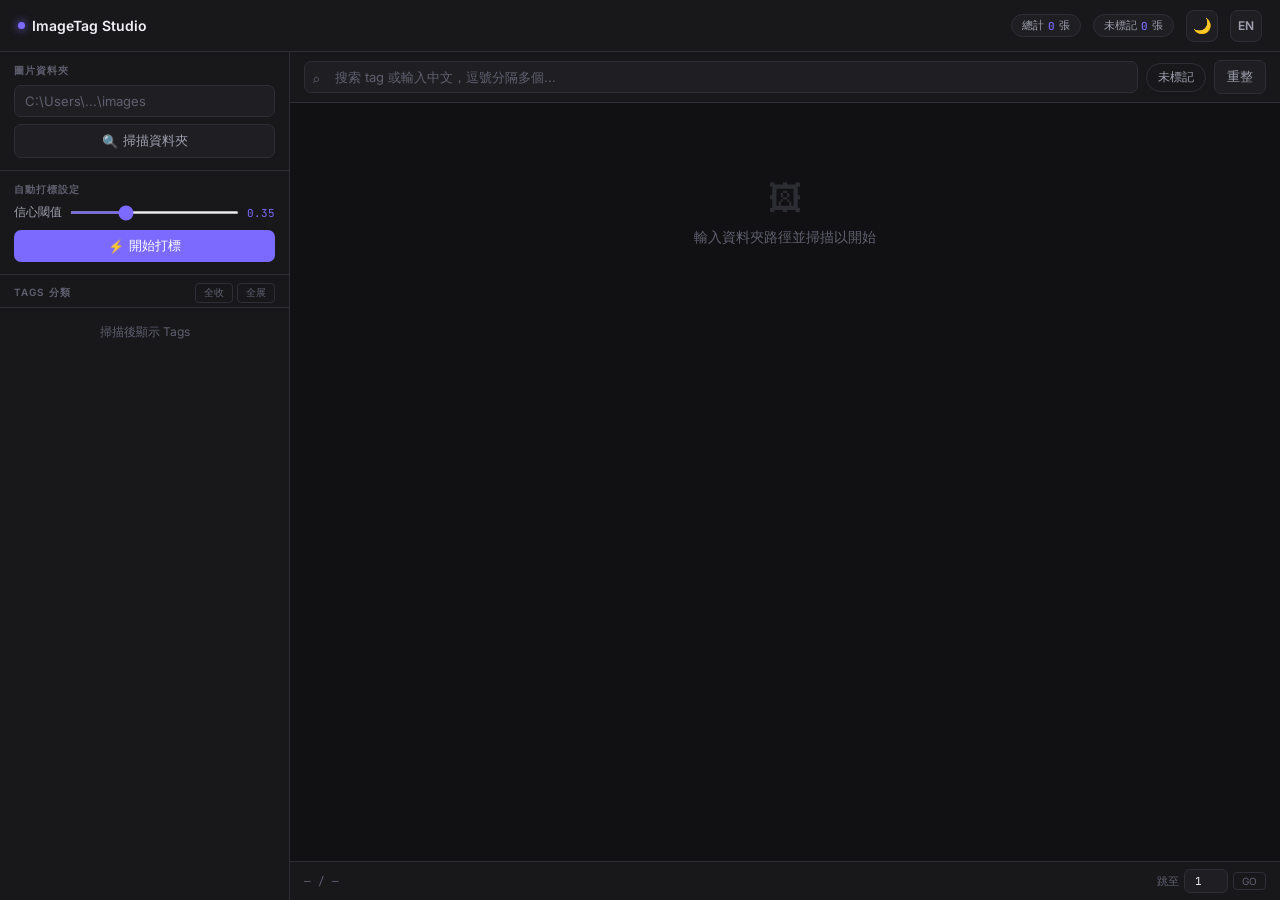
==== static/index.html @ e14f950d "Initial release: ImageTag Studio" ====
<!DOCTYPE html>
<html lang="zh-TW" data-theme="dark">
<head>
<meta charset="UTF-8">
<meta name="viewport" content="width=device-width, initial-scale=1.0">
<title>ImageTag Studio</title>
<link href="https://fonts.googleapis.com/css2?family=Inter:wght@300;400;500;600&family=JetBrains+Mono:wght@400;500&display=swap" rel="stylesheet">
<style>
/* ── Theme tokens ── */
[data-theme="dark"] {
  --bg:       #111113;
  --surface:  #18181b;
  --surface2: #1f1f23;
  --surface3: #28282e;
  --border:   #2e2e36;
  --border2:  #3a3a45;
  --accent:   #7c6aff;
  --accent-h: #9d8fff;
  --accent-s: rgba(124,106,255,0.15);
  --text:     #f0f0f4;
  --text2:    #a0a0b0;
  --text3:    #606070;
  --tag-bg:   #1e1e28;
  --tag-act:  #7c6aff;
  --sug-bg:   #1f1f27;
  --red:      #ff6b6b;
  --red-s:    rgba(255,107,107,0.12);
  --teal:     #2dd4bf;
  --shadow:   0 4px 24px rgba(0,0,0,0.4);
}
[data-theme="light"] {
  --bg:       #f4f4f7;
  --surface:  #ffffff;
  --surface2: #f0f0f4;
  --surface3: #e8e8ef;
  --border:   #dcdce6;
  --border2:  #c8c8d8;
  --accent:   #5b4de0;
  --accent-h: #7060f0;
  --accent-s: rgba(91,77,224,0.1);
  --text:     #1a1a2e;
  --text2:    #5a5a78;
  --text3:    #9090a8;
  --tag-bg:   #eeeef8;
  --tag-act:  #5b4de0;
  --sug-bg:   #ffffff;
  --red:      #e03535;
  --red-s:    rgba(224,53,53,0.08);
  --teal:     #0d9488;
  --shadow:   0 4px 24px rgba(0,0,0,0.10);
}

*,*::before,*::after{box-sizing:border-box;margin:0;padding:0;}

body {
  font-family:'Inter',sans-serif;
  background:var(--bg);color:var(--text);
  display:grid;
  grid-template-columns:290px 1fr;
  grid-template-rows:52px 1fr;
  grid-template-areas:"header header" "sidebar main";
  height:100vh;overflow:hidden;
  transition:background 0.25s,color 0.25s;
}

/* ── Header ── */
header {
  grid-area:header;
  background:var(--surface);
  border-bottom:1px solid var(--border);
  display:flex;align-items:center;padding:0 18px;gap:12px;
}
.logo {
  font-size:14px;font-weight:600;
  display:flex;align-items:center;gap:7px;
  color:var(--text);white-space:nowrap;
}
.logo-dot {
  width:7px;height:7px;border-radius:50%;
  background:var(--accent);box-shadow:0 0 8px var(--accent);
}
.header-sep{flex:1;}
.stat-pill {
  font-family:'JetBrains Mono',monospace;font-size:11px;
  color:var(--text2);background:var(--surface2);
  border:1px solid var(--border);border-radius:20px;
  padding:3px 10px;display:flex;align-items:center;gap:4px;white-space:nowrap;
}
.stat-pill b{color:var(--accent);font-weight:500;}

.icon-btn {
  width:32px;height:32px;border-radius:8px;border:1px solid var(--border);
  background:var(--surface2);color:var(--text2);
  display:flex;align-items:center;justify-content:center;
  cursor:pointer;font-size:15px;transition:all 0.15s;flex-shrink:0;
}
.icon-btn:hover{border-color:var(--accent);color:var(--accent);}

/* ── Sidebar ── */
.sidebar {
  grid-area:sidebar;background:var(--surface);
  border-right:1px solid var(--border);
  display:flex;flex-direction:column;overflow:hidden;
}
.sidebar-top{flex-shrink:0;}
.sidebar-scroll{flex:1;overflow-y:auto;}
.sidebar-scroll::-webkit-scrollbar{width:3px;}
.sidebar-scroll::-webkit-scrollbar-thumb{background:var(--border2);border-radius:2px;}

.s-section{padding:12px 14px;border-bottom:1px solid var(--border);}
.s-label{font-size:10px;font-weight:600;letter-spacing:1px;color:var(--text3);
  text-transform:uppercase;margin-bottom:7px;}

/* inputs */
input[type="text"]{
  width:100%;background:var(--surface2);border:1px solid var(--border);
  border-radius:7px;color:var(--text);font-family:'Inter',sans-serif;
  font-size:13px;padding:7px 10px;outline:none;transition:border-color 0.2s;
}
input[type="text"]:focus{border-color:var(--accent);}
input[type="text"]::placeholder{color:var(--text3);}

/* buttons */
.btn {
  display:inline-flex;align-items:center;justify-content:center;gap:5px;
  font-family:'Inter',sans-serif;font-size:13px;font-weight:500;
  border:none;border-radius:7px;cursor:pointer;
  transition:all 0.15s;padding:7px 12px;white-space:nowrap;
}
.btn-primary{background:var(--accent);color:#fff;}
.btn-primary:hover{background:var(--accent-h);}
.btn-ghost{background:var(--surface2);color:var(--text2);border:1px solid var(--border);}
.btn-ghost:hover{background:var(--surface3);color:var(--text);border-color:var(--border2);}
.btn-danger{background:var(--red-s);color:var(--red);border:1px solid transparent;}
.btn-danger:hover{border-color:var(--red);}
.btn:disabled{opacity:0.38;cursor:not-allowed;}
.btn-full{width:100%;}

/* range */
.range-row{display:flex;align-items:center;gap:8px;font-size:12px;color:var(--text2);}
input[type="range"]{flex:1;accent-color:var(--accent);height:3px;}
.range-val{font-family:'JetBrains Mono',monospace;font-size:11px;color:var(--accent);min-width:28px;}

/* progress */
.prog-wrap{margin-top:8px;display:none;}
.prog-wrap.show{display:block;}
.prog-track{height:3px;background:var(--surface3);border-radius:2px;overflow:hidden;margin-bottom:5px;}
.prog-fill{height:100%;background:linear-gradient(90deg,var(--accent),var(--teal));
  border-radius:2px;transition:width 0.4s;width:0%;}
.prog-text{font-size:10px;font-family:'JetBrains Mono',monospace;color:var(--text3);
  display:flex;justify-content:space-between;}

/* ── Tag categories ── */
.sidebar-cat-header{
  display:flex;align-items:center;justify-content:space-between;
  padding:8px 14px 4px;border-bottom:1px solid var(--border);
  position:sticky;top:0;background:var(--surface);z-index:2;
}
.cat-ctrl-label{font-size:10px;font-weight:600;letter-spacing:1px;color:var(--text3);text-transform:uppercase;}
.cat-ctrl-btns{display:flex;gap:4px;}
.cat-ctrl-btn{
  font-size:10px;padding:2px 8px;border-radius:4px;
  border:1px solid var(--border);background:transparent;
  color:var(--text3);cursor:pointer;transition:all 0.15s;
  font-family:'Inter',sans-serif;
}
.cat-ctrl-btn:hover{border-color:var(--border2);color:var(--text);}
.cat-block{padding:8px 14px;border-bottom:1px solid var(--border);}
.cat-header{display:flex;align-items:center;gap:6px;cursor:pointer;
  user-select:none;padding:2px 0;border-radius:5px;}
.cat-header:hover .cat-title{color:var(--text);}
.cat-title{font-size:10px;font-weight:600;letter-spacing:0.8px;color:var(--text2);
  text-transform:uppercase;flex:1;transition:color 0.15s;}
.cat-count{font-family:'JetBrains Mono',monospace;font-size:9px;color:var(--text3);
  background:var(--surface2);border:1px solid var(--border);border-radius:8px;padding:1px 6px;}
.cat-arrow{font-size:9px;color:var(--text3);transition:transform 0.2s;}
.cat-arrow.open{transform:rotate(90deg);}
.cat-tags{display:flex;flex-wrap:wrap;gap:4px;margin-top:7px;
  overflow:hidden;transition:max-height 0.3s ease,margin-top 0.3s;max-height:2000px;}
.cat-tags.collapsed{max-height:0;margin-top:0;}

.tag-chip {
  font-family:'JetBrains Mono',monospace;
  background:var(--tag-bg);border:1px solid var(--border);
  border-radius:6px;padding:4px 8px;cursor:pointer;
  transition:all 0.15s;color:var(--text2);
  display:flex;flex-direction:column;align-items:flex-start;gap:1px;
  line-height:1.2;
}
.tag-chip:hover{background:var(--surface3);color:var(--text);border-color:var(--border2);}
.tag-chip.active{background:var(--accent-s);border-color:var(--accent);color:var(--accent);}
.chip-en{font-size:10px;font-weight:500;}
.chip-zh{font-size:9px;opacity:0.6;}
.chip-n{font-size:9px;opacity:0.45;margin-top:1px;}

/* ── Main ── */
main{grid-area:main;display:flex;flex-direction:column;overflow:hidden;}

.toolbar{
  padding:8px 14px;background:var(--surface);
  border-bottom:1px solid var(--border);
  display:flex;align-items:center;gap:8px;
}
.search-wrap{flex:1;position:relative;}
.search-icon{position:absolute;left:9px;top:50%;transform:translateY(-50%);
  color:var(--text3);pointer-events:none;font-size:12px;}
.search-wrap input{padding-left:30px;font-size:13px;}
.search-suggestions{
  position:absolute;top:calc(100% + 4px);left:0;right:0;
  background:var(--sug-bg);border:1px solid var(--border);
  border-radius:8px;z-index:60;max-height:220px;overflow-y:auto;
  display:none;box-shadow:var(--shadow);
}
.search-suggestions.show{display:block;}
.sug-item{padding:7px 11px;cursor:pointer;font-size:12px;
  display:flex;align-items:center;gap:8px;transition:background 0.1s;}
.sug-item:hover{background:var(--surface2);}
.sug-en{font-family:'JetBrains Mono',monospace;color:var(--text);font-size:11px;}
.sug-zh{color:var(--text2);font-size:11px;}
.sug-n{margin-left:auto;font-family:'JetBrains Mono',monospace;font-size:10px;color:var(--text3);}

.fchip{
  font-size:12px;padding:5px 11px;border-radius:20px;
  border:1px solid var(--border);background:transparent;
  color:var(--text2);cursor:pointer;font-family:'Inter',sans-serif;
  transition:all 0.15s;white-space:nowrap;
}
.fchip.active{background:var(--accent);border-color:var(--accent);color:#fff;}
.fchip:hover:not(.active){border-color:var(--border2);color:var(--text);}

/* gallery */
.gallery{
  flex:1;overflow-y:auto;padding:14px;
  display:grid;grid-template-columns:repeat(auto-fill,minmax(148px,1fr));
  gap:10px;align-content:start;
}
.gallery::-webkit-scrollbar{width:5px;}
.gallery::-webkit-scrollbar-thumb{background:var(--border2);border-radius:3px;}

.card{
  background:var(--surface);border:1px solid var(--border);
  border-radius:10px;overflow:hidden;cursor:pointer;
  transition:all 0.18s;position:relative;
}
.card:hover{border-color:var(--accent);transform:translateY(-2px);box-shadow:var(--shadow);}
.card-img{width:100%;aspect-ratio:1;object-fit:cover;display:block;background:var(--surface2);}
.card-body{padding:6px 7px;}
.card-tags{display:flex;flex-wrap:wrap;gap:3px;max-height:36px;overflow:hidden;}
.mini-tag{
  font-family:'JetBrains Mono',monospace;font-size:9px;
  background:var(--surface2);border-radius:4px;
  padding:2px 5px;color:var(--text3);white-space:nowrap;
}
.ubadge{
  position:absolute;top:5px;right:5px;font-size:9px;
  background:var(--red);color:#fff;border-radius:4px;
  padding:2px 5px;font-weight:600;
}

.pagination{
  padding:7px 14px;border-top:1px solid var(--border);
  display:flex;align-items:center;justify-content:space-between;
  background:var(--surface);gap:8px;flex-wrap:wrap;
}
.page-info{font-size:11px;color:var(--text3);font-family:'JetBrains Mono',monospace;white-space:nowrap;}
.page-btns{display:flex;gap:4px;align-items:center;flex-wrap:wrap;}
.page-num-btn{
  min-width:28px;height:28px;padding:0 6px;border-radius:6px;
  border:1px solid var(--border);background:transparent;
  color:var(--text2);cursor:pointer;font-family:'JetBrains Mono',monospace;
  font-size:11px;display:flex;align-items:center;justify-content:center;
  transition:all 0.15s;
}
.page-num-btn:hover{border-color:var(--border2);color:var(--text);}
.page-num-btn.active{background:var(--accent);border-color:var(--accent);color:#fff;}
.page-num-btn.ellipsis{border:none;cursor:default;color:var(--text3);}
.page-jump{display:flex;align-items:center;gap:5px;font-size:11px;color:var(--text3);}
.page-jump input{
  width:44px;padding:4px 6px;font-size:11px;text-align:center;
  font-family:'JetBrains Mono',monospace;
  background:var(--surface2);border:1px solid var(--border);
  border-radius:6px;color:var(--text);outline:none;
}
.page-jump input:focus{border-color:var(--accent);}

/* ── Detail panel ── */
.det-overlay{
  position:fixed;inset:0;background:rgba(0,0,0,0.5);
  z-index:100;display:none;backdrop-filter:blur(6px);
}
.det-overlay.open{display:flex;justify-content:flex-end;}
.det-panel{
  width:420px;background:var(--surface);border-left:1px solid var(--border);
  height:100%;display:flex;flex-direction:column;overflow:hidden;
  animation:slideIn 0.2s ease;box-shadow:-8px 0 32px rgba(0,0,0,0.2);
}
@keyframes slideIn{from{transform:translateX(24px);opacity:0;}to{transform:translateX(0);opacity:1;}}

.det-img-wrap{position:relative;background:var(--bg);flex-shrink:0;}
.det-img{width:100%;max-height:280px;object-fit:contain;display:block;}
.det-close{
  position:absolute;top:8px;right:8px;
  background:rgba(0,0,0,0.55);border:none;color:#fff;
  width:26px;height:26px;border-radius:50%;cursor:pointer;
  font-size:14px;display:flex;align-items:center;justify-content:center;
  transition:background 0.15s;
}
.det-close:hover{background:rgba(0,0,0,0.85);}

.det-body{flex:1;overflow-y:auto;padding:13px;}
.det-body::-webkit-scrollbar{width:4px;}
.det-body::-webkit-scrollbar-thumb{background:var(--border2);border-radius:2px;}

.det-path-row{
  display:flex;align-items:flex-start;gap:6px;margin-bottom:12px;
}
.det-path{
  flex:1;font-family:'JetBrains Mono',monospace;font-size:10px;
  color:var(--text2);word-break:break-all;line-height:1.6;
}
.reveal-btn{
  flex-shrink:0;width:26px;height:26px;border-radius:6px;
  border:1px solid var(--border);background:var(--surface2);
  color:var(--text2);cursor:pointer;font-size:13px;
  display:flex;align-items:center;justify-content:center;
  transition:all 0.15s;margin-top:1px;
}
.reveal-btn:hover{border-color:var(--accent);color:var(--accent);}

.det-tags-wrap{display:flex;flex-wrap:wrap;gap:5px;margin-bottom:11px;}
.edit-tag{
  font-family:'JetBrains Mono',monospace;font-size:10px;
  background:var(--surface2);border:1px solid var(--border);
  border-radius:6px;padding:4px 8px;color:var(--text);
  display:flex;align-items:center;gap:4px;line-height:1.2;
}
.edit-tag-en{font-size:10px;}
.edit-tag-zh{font-size:9px;color:var(--text2);margin-left:2px;}
.edit-tag .del{cursor:pointer;color:var(--text3);font-size:13px;
  line-height:1;transition:color 0.15s;margin-left:2px;}
.edit-tag .del:hover{color:var(--red);}

.add-row{display:flex;gap:7px;margin-bottom:11px;}
.add-row input{flex:1;}

.det-footer{
  padding:10px 13px;border-top:1px solid var(--border);
  display:flex;gap:7px;background:var(--surface);
}

/* empty */
.empty{
  grid-column:1/-1;display:flex;flex-direction:column;
  align-items:center;justify-content:center;
  padding:60px 20px;color:var(--text3);gap:10px;font-size:14px;
}
.empty-icon{font-size:34px;opacity:0.35;}

/* toast */
.toast{
  position:fixed;bottom:20px;right:20px;background:var(--surface);
  border:1px solid var(--border);border-radius:8px;padding:10px 15px;
  font-size:13px;color:var(--text);z-index:999;
  animation:fadeUp 0.3s ease;max-width:300px;box-shadow:var(--shadow);
}
@keyframes fadeUp{from{opacity:0;transform:translateY(10px);}to{opacity:1;transform:translateY(0);}}

/* loading */
#lov{position:fixed;inset:0;background:var(--bg);display:flex;
  flex-direction:column;align-items:center;justify-content:center;z-index:200;gap:14px;transition:opacity 0.4s;}
#lov.hidden{opacity:0;pointer-events:none;}
.spinner{width:32px;height:32px;border:2px solid var(--border);border-top-color:var(--accent);
  border-radius:50%;animation:spin 0.8s linear infinite;}
@keyframes spin{to{transform:rotate(360deg);}}

.s-hint{padding:16px;text-align:center;color:var(--text3);font-size:12px;}
</style>
</head>
<body>

<div id="lov"><div class="spinner"></div><div style="font-size:13px;color:var(--text3)" data-i18n="loading">載入中...</div></div>

<header>
  <div class="logo"><div class="logo-dot"></div>ImageTag Studio</div>
  <div class="header-sep"></div>
  <div class="stat-pill" id="pill-total">總計 <b id="stat-total">0</b> 張</div>
  <div class="stat-pill" id="pill-untagged">未標記 <b id="stat-untagged">0</b> 張</div>
  <div class="icon-btn" onclick="toggleTheme()" id="theme-btn" title="切換亮/暗">🌙</div>
  <div class="icon-btn" onclick="toggleLang()" id="lang-btn" title="切換語言" style="font-size:12px;font-weight:600;">EN</div>
</header>

<div class="sidebar">
  <div class="sidebar-top">
    <div class="s-section">
      <div class="s-label" data-i18n="folder-label">圖片資料夾</div>
      <input type="text" id="folder-input" placeholder="C:\Users\...\images" style="margin-bottom:7px">
      <button class="btn btn-ghost btn-full" onclick="scanFolder()">
        <span>🔍</span><span data-i18n="scan-btn">掃描資料夾</span>
      </button>
    </div>
    <div class="s-section">
      <div class="s-label" data-i18n="tag-settings-label">自動打標設定</div>
      <div class="range-row" style="margin-bottom:9px">
        <span data-i18n="threshold-label">信心閾值</span>
        <input type="range" id="threshold" min="0.1" max="0.9" step="0.05" value="0.35"
               oninput="document.getElementById('thresh-val').textContent=parseFloat(this.value).toFixed(2)">
        <span class="range-val" id="thresh-val">0.35</span>
      </div>
      <button class="btn btn-primary btn-full" id="tag-btn" onclick="startTagging()">
        <span>⚡</span><span data-i18n="start-tag-btn">開始打標</span>
      </button>
      <div class="prog-wrap" id="prog-wrap">
        <div class="prog-track"><div class="prog-fill" id="prog-fill"></div></div>
        <div class="prog-text"><span id="prog-cur">—</span><span id="prog-pct">0%</span></div>
      </div>
    </div>
  </div>
  <div class="sidebar-cat-header">
    <span class="cat-ctrl-label" data-i18n="tags-section">Tags</span>
    <div class="cat-ctrl-btns">
      <button class="cat-ctrl-btn" onclick="collapseAllCats()" data-i18n="collapse-all">全部收合</button>
      <button class="cat-ctrl-btn" onclick="expandAllCats()" data-i18n="expand-all">全部展開</button>
    </div>
  </div>
  <div class="sidebar-scroll" id="tag-categories">
    <div class="s-hint" data-i18n="scan-hint">掃描後顯示 Tags</div>
  </div>
</div>

<main>
  <div class="toolbar">
    <div class="search-wrap">
      <span class="search-icon">⌕</span>
      <input type="text" id="search-input" placeholder="搜索 tag 或輸入中文，逗號分隔...">
      <div class="search-suggestions" id="sug-box"></div>
    </div>
    <button class="fchip" id="untagged-filter" onclick="toggleUntagged()" data-i18n="untagged-filter">未標記</button>
    <button class="btn btn-ghost" onclick="refreshGallery()" data-i18n="refresh-btn">重整</button>
  </div>

  <div class="gallery" id="gallery">
    <div class="empty"><div class="empty-icon">🖼</div><div data-i18n="empty-hint">輸入資料夾路徑並掃描以開始</div></div>
  </div>

  <div class="pagination">
    <div class="page-info" id="page-info">— / —</div>
    <div class="page-btns" id="page-btns"></div>
    <div class="page-jump">
      <span data-i18n="goto-page">跳至</span>
      <input type="number" id="page-jump-input" min="1" value="1">
      <button class="cat-ctrl-btn" onclick="jumpToPage()" data-i18n="goto-btn">GO</button>
    </div>
  </div>
</main>

<!-- Detail -->
<div class="det-overlay" id="det-overlay" onclick="closeDetail(event)">
  <div class="det-panel" onclick="event.stopPropagation()">
    <div class="det-img-wrap">
      <img class="det-img" id="det-img" src="" alt="">
      <button class="det-close" onclick="closeDetail()">✕</button>
    </div>
    <div class="det-body">
      <div class="det-path-row">
        <div class="det-path" id="det-path"></div>
        <button class="reveal-btn" onclick="revealInExplorer()" title="在檔案總管中開啟">📂</button>
      </div>
      <div class="s-label" style="margin-bottom:8px" data-i18n="tags-label">Tags</div>
      <div class="det-tags-wrap" id="det-tags"></div>
      <div class="add-row">
        <input type="text" id="new-tag-input" data-i18n-ph="add-tag-ph" placeholder="新增 tag...">
        <button class="btn btn-ghost" onclick="addTag()">＋</button>
      </div>
    </div>
    <div class="det-footer">
      <button class="btn btn-primary" style="flex:1" onclick="saveTags()">
        <span>💾</span><span data-i18n="save-btn">儲存</span>
      </button>
      <button class="btn btn-danger" onclick="deleteImage()">🗑</button>
    </div>
  </div>
</div>

<script>
// ── Tag translations ───────────────────────────────────────────────────────────
const TAG_ZH = {
  '1girl':'1女','2girls':'2女','3girls':'3女','multiple girls':'多女','1boy':'1男',
  '2boys':'2男','multiple boys':'多男','solo':'獨照','solo focus':'主角',
  'crowd':'人群','chibi':'Q版','robot':'機器人','android':'機械人',
  'long hair':'長髮','short hair':'短髮','medium hair':'中髮','very long hair':'超長髮',
  'black hair':'黑髮','brown hair':'棕髮','blonde hair':'金髮','white hair':'白髮',
  'silver hair':'銀髮','grey hair':'灰髮','blue hair':'藍髮','green hair':'綠髮',
  'red hair':'紅髮','pink hair':'粉髮','purple hair':'紫髮','orange hair':'橙髮',
  'teal hair':'青髮','multicolored hair':'多色髮','gradient hair':'漸層髮',
  'twintails':'雙馬尾','ponytail':'馬尾','braid':'辮子','hair bun':'髮髻',
  'ahoge':'呆毛','bangs':'瀏海','parted bangs':'分瀏海','hair between eyes':'眉間髮',
  'hair ornament':'髮飾','hairband':'髮帶','hair flower':'髮花',
  'hair over shoulder':'垂肩髮','curly hair':'捲髮','wavy hair':'波浪髮',
  'straight hair':'直髮','side ponytail':'側馬尾','low twintails':'低雙馬',
  'single hair bun':'單髮髻','hair over one eye':'單眼遮髮',
  'smile':'微笑','grin':'咧嘴笑','laugh':'笑','cry':'哭','tears':'淚水',
  'blush':'臉紅','frown':'皺眉','angry':'憤怒','sad':'悲傷','surprised':'驚訝',
  'shocked':'震驚','embarrassed':'害羞','expressionless':'無表情',
  'open mouth':'開嘴','closed mouth':'閉嘴','parted lips':'微開唇',
  'tongue':'舌頭','teeth':'牙齒','wink':'眨眼','half-closed eyes':'半閉眼',
  'closed eyes':'閉眼','looking at viewer':'注視觀者','looking away':'望向他處',
  'looking back':'回頭看','looking up':'抬頭看','looking down':'低頭看',
  'red eyes':'紅眼','blue eyes':'藍眼','green eyes':'綠眼','brown eyes':'棕眼',
  'purple eyes':'紫眼','grey eyes':'灰眼','yellow eyes':'黃眼','black eyes':'黑眼',
  'pink eyes':'粉眼','aqua eyes':'水藍眼','heterochromia':'異色瞳',
  'lips':'嘴唇','nose':'鼻子','earrings':'耳環','portrait':'人像',
  'dress':'裙裝','skirt':'裙子','shirt':'上衣','jacket':'夾克','coat':'外套',
  'uniform':'制服','suit':'西裝','swimsuit':'泳衣','bikini':'比基尼',
  'shorts':'短褲','pants':'長褲','jeans':'牛仔褲','leggings':'內搭褲',
  'stockings':'絲襪','thighhighs':'大腿襪','socks':'襪子','shoes':'鞋子',
  'boots':'靴子','heels':'高跟鞋','hat':'帽子','cap':'鴨舌帽',
  'ribbon':'緞帶','bow':'蝴蝶結','tie':'領帶','scarf':'圍巾',
  'gloves':'手套','necklace':'項鍊','bracelet':'手鍊','ring':'戒指',
  'jewelry':'珠寶','armor':'盔甲','weapon':'武器','sword':'劍','gun':'槍',
  'mask':'面具','glasses':'眼鏡','sunglasses':'太陽眼鏡','hairpin':'髮夾',
  'kimono':'和服','yukata':'浴衣','maid':'女僕','school uniform':'學生制服',
  'sailor':'水手服','apron':'圍裙','cloak':'斗篷','hoodie':'帽T',
  'sweater':'毛衣','sleeveless':'無袖','bare shoulders':'裸肩',
  'collar':'衣領','choker':'頸圈','belt':'腰帶','lace':'蕾絲','frills':'荷葉邊',
  'bra':'胸罩','off shoulder':'露肩','crop top':'短版上衣',
  'standing':'站立','sitting':'坐姿','lying':'臥姿','kneeling':'跪姿',
  'running':'奔跑','walking':'行走','jumping':'跳躍','floating':'飄浮',
  'crouching':'蹲下','leaning':'倚靠','arms up':'舉手',
  'hand on hip':'手叉腰','crossed arms':'交叉手臂','v sign':'比V',
  'upper body':'上半身','lower body':'下半身','full body':'全身',
  'close-up':'近距離','cowboy shot':'牛仔構圖','bust':'胸上',
  'from above':'俯視','from below':'仰視','from behind':'從後','from side':'側面',
  'dutch angle':'斜角','profile':'側臉','head tilt':'歪頭',
  'simple background':'簡單背景','white background':'白色背景',
  'black background':'黑色背景','grey background':'灰色背景',
  'blue background':'藍色背景','pink background':'粉色背景',
  'gradient background':'漸層背景','outdoors':'戶外','indoors':'室內',
  'sky':'天空','clouds':'雲朵','forest':'森林','trees':'樹木','grass':'草地',
  'flowers':'花朵','garden':'花園','beach':'海灘','ocean':'海洋','water':'水',
  'city':'城市','urban':'都市','street':'街道','building':'建築',
  'room':'房間','bedroom':'臥室','school':'學校','office':'辦公室',
  'night':'夜晚','day':'白天','sunset':'夕陽','sunrise':'日出',
  'rain':'雨','snow':'雪','fog':'霧','cherry blossom':'櫻花',
  'space':'宇宙','stars':'星星','moon':'月亮','sun':'太陽',
  'bokeh':'散景','blurry background':'模糊背景','depth of field':'景深','blurry':'模糊',
  'realistic':'寫實','anime':'動漫','semi-realistic':'半寫實',
  'sketch':'素描','lineart':'線稿','watercolor':'水彩','oil painting':'油畫',
  'masterpiece':'傑作','best quality':'最高品質','high quality':'高品質',
  'ultra detailed':'超細緻','detailed':'細緻','highres':'高解析',
  'monochrome':'單色','greyscale':'灰階','colorful':'彩色','pastel':'粉彩',
  'cinematic':'電影感','dramatic lighting':'戲劇光影','soft lighting':'柔和光線',
  'backlighting':'逆光','shadow':'陰影',
  'chair':'椅子','breasts':'胸部','large breasts':'大胸','small breasts':'小胸',
  'cleavage':'乳溝','midriff':'腰部','navel':'肚臍','bare arms':'裸臂',
  'thighs':'大腿','legs':'腿部','hand':'手','nail polish':'指甲油',
  'tattoo':'刺青','mole':'痣','cat ears':'貓耳','fox ears':'狐耳',
  'animal ears':'獸耳','tail':'尾巴','wings':'翅膀','halo':'光環',
  'horns':'角','headphones':'耳機','flower':'花','rose':'玫瑰',
  'food':'食物','cup':'杯子','phone':'手機','umbrella':'雨傘',
  'scenery':'風景','motor vehicle':'機動車','car':'汽車','road':'道路',
  'sign':'標誌','power lines':'電線','crosswalk':'斑馬線','sidewalk':'人行道',
  'road sign':'路牌','people':'人群','mole under eye':'眼下痣',
  'blue shirt':'藍色上衣','yellow hairband':'黃色髮帶','denim':'牛仔布',
};
const ZH_TO_EN={};
Object.entries(TAG_ZH).forEach(([en,zh])=>{ZH_TO_EN[zh]=en;});
function getZh(en){return TAG_ZH[en.toLowerCase()]||'';}
function resolveTag(s){const t=s.trim();return ZH_TO_EN[t]||t;}

// ── i18n ──────────────────────────────────────────────────────────────────────
const I18N={
  zh:{
    'loading':'載入中...','folder-label':'圖片資料夾','scan-btn':'掃描資料夾',
    'tag-settings-label':'自動打標設定','threshold-label':'信心閾值',
    'start-tag-btn':'開始打標','scan-hint':'掃描後顯示 Tags',
    'search-placeholder':'搜索 tag 或輸入中文，逗號分隔多個...',
    'untagged-filter':'未標記','refresh-btn':'重整',
    'empty-hint':'輸入資料夾路徑並掃描以開始','empty-search':'找不到符合條件的圖片',
    'prev-btn':'‹ 上一頁','next-btn':'下一頁 ›','tags-label':'Tags',
    'add-tag-ph':'新增 tag...','save-btn':'儲存',
    'stat-total':'總計 {n} 張','stat-untagged':'未標記 {n} 張',
    'page-info':'第 {page} / {pages} 頁　共 {total} 張',
    'no-tags':'無 tag 資料',
    'del-confirm':'從資料庫移除此圖片記錄？（不刪除實際檔案）',
    'saved':'✅ 已儲存','tag-done':'✅ 打標完成！共 {n} 張',
    'scan-done':'✅ 掃描完成：共 {total} 張，新增 {new} 張，未標記 {untagged} 張',
    'err-no-folder':'請輸入資料夾路徑','err-scan-first':'請先掃描資料夾',
    'cat-character':'👤 人物','cat-hair':'💇 髮型髮色','cat-face':'👁️ 五官表情',
    'cat-clothing':'👗 服裝配飾','cat-pose':'🤸 姿勢構圖','cat-background':'🌄 場景背景',
    'cat-style':'✨ 畫風品質','cat-other':'📌 其他',
    'reveal-tip':'在檔案總管中顯示',
    'tags-section':'Tags 分類',
    'collapse-all':'全收',
    'expand-all':'全展',
    'goto-page':'跳至',
    'goto-btn':'GO',
  },
  en:{
    'loading':'Loading...','folder-label':'Image Folder','scan-btn':'Scan Folder',
    'tag-settings-label':'Auto-Tag Settings','threshold-label':'Threshold',
    'start-tag-btn':'Start Tagging','scan-hint':'Scan to show Tags',
    'search-placeholder':'Search tags or type Chinese, comma to separate...',
    'untagged-filter':'Untagged','refresh-btn':'Refresh',
    'empty-hint':'Enter folder path and scan to begin','empty-search':'No images found',
    'prev-btn':'‹ Prev','next-btn':'Next ›','tags-label':'Tags',
    'add-tag-ph':'Add tag...','save-btn':'Save',
    'stat-total':'Total {n}','stat-untagged':'Untagged {n}',
    'page-info':'Page {page}/{pages}  {total} images',
    'no-tags':'No tag data',
    'del-confirm':'Remove from database? (File will not be deleted)',
    'saved':'✅ Saved','tag-done':'✅ Tagging done! {n} images',
    'scan-done':'✅ Scanned: {total} total, {new} new, {untagged} untagged',
    'err-no-folder':'Please enter folder path','err-scan-first':'Please scan a folder first',
    'cat-character':'👤 Character','cat-hair':'💇 Hair','cat-face':'👁️ Face & Expression',
    'cat-clothing':'👗 Clothing','cat-pose':'🤸 Pose & Composition',
    'cat-background':'🌄 Scene & Background','cat-style':'✨ Style & Quality','cat-other':'📌 Other',
    'reveal-tip':'Reveal in Explorer',
    'tags-section':'Tag Categories',
    'collapse-all':'Collapse',
    'expand-all':'Expand',
    'goto-page':'Go to',
    'goto-btn':'GO',
  }
};
let lang=localStorage.getItem('lang')||'zh';
function t(key,vars){
  let s=(I18N[lang]||I18N.zh)[key]||key;
  if(vars)Object.keys(vars).forEach(k=>{s=s.replaceAll('{'+k+'}',vars[k]);});
  return s;
}
function applyI18n(){
  document.querySelectorAll('[data-i18n]').forEach(el=>el.textContent=t(el.dataset.i18n));
  document.querySelectorAll('[data-i18n-ph]').forEach(el=>el.placeholder=t(el.dataset.i18nPh));
  document.getElementById('lang-btn').textContent=lang==='zh'?'EN':'中文';
  document.getElementById('search-input').placeholder=t('search-placeholder');
  refreshStats_ui();
}
function toggleLang(){lang=lang==='zh'?'en':'zh';localStorage.setItem('lang',lang);applyI18n();renderTagCategories(window._allTags||[]);}

// ── Theme ─────────────────────────────────────────────────────────────────────
let theme=localStorage.getItem('theme')||'dark';
function applyTheme(){
  document.documentElement.setAttribute('data-theme',theme);
  document.getElementById('theme-btn').textContent=theme==='dark'?'🌙':'☀️';
}
function toggleTheme(){theme=theme==='dark'?'light':'dark';localStorage.setItem('theme',theme);applyTheme();}
applyTheme();

// ── Tag Categories ────────────────────────────────────────────────────────────
const TAG_CATS=[
  {key:'cat-character',kw:['1girl','2girls','3girls','1boy','2boys','solo','multiple girls','multiple boys','crowd','chibi','robot','android','solo focus']},
  {key:'cat-hair',kw:['hair','twintails','ponytail','braid','bun','ahoge','bangs','blonde','black hair','brown hair','red hair','white hair','silver hair','blue hair','green hair','pink hair','purple hair','orange hair','grey hair','teal hair','multicolored hair','gradient hair']},
  {key:'cat-face',kw:['smile','grin','laugh','cry','tears','blush','frown','angry','sad','surprised','shocked','expressionless','eyes','mouth','lips','nose','looking at viewer','looking away','looking back','looking up','looking down','closed eyes','open mouth','closed mouth','parted lips','tongue','teeth','wink','heterochromia','red eyes','blue eyes','green eyes','brown eyes','purple eyes','grey eyes','yellow eyes','black eyes','pink eyes','aqua eyes','glowing eyes','earrings','portrait']},
  {key:'cat-clothing',kw:['dress','skirt','shirt','jacket','coat','uniform','suit','swimsuit','bikini','shorts','pants','jeans','leggings','stockings','thighhighs','socks','shoes','boots','heels','hat','cap','ribbon','bow','tie','scarf','gloves','necklace','bracelet','ring','jewelry','armor','weapon','sword','gun','mask','glasses','sunglasses','hairpin','kimono','yukata','maid','school uniform','sailor','apron','cloak','hoodie','sweater','sleeveless','bare shoulders','collar','choker','belt','lace','frills','lingerie','bra']},
  {key:'cat-pose',kw:['standing','sitting','lying','kneeling','running','walking','jumping','floating','crouching','leaning','arms up','hand on hip','crossed arms','v sign','peace sign','pointing','upper body','lower body','full body','close-up','cowboy shot','bust','from above','from below','from behind','from side','dutch angle','profile','head tilt']},
  {key:'cat-background',kw:['background','simple background','white background','black background','grey background','outdoors','indoors','sky','clouds','forest','trees','grass','flowers','garden','beach','ocean','sea','water','city','urban','street','building','room','bedroom','school','office','night','day','sunset','sunrise','rain','snow','fog','cherry blossom','space','stars','moon','sun','bokeh','blurry background','depth of field','scenery']},
  {key:'cat-style',kw:['realistic','anime','semi-realistic','3d','cg','sketch','lineart','watercolor','oil painting','digital art','masterpiece','best quality','high quality','ultra detailed','detailed','absurdres','highres','monochrome','greyscale','colorful','pastel','cinematic','dramatic lighting','soft lighting','backlighting','rim light','shadow']},
];
function categorizeTag(tag){
  const l=tag.toLowerCase();
  for(const cat of TAG_CATS){if(cat.kw.some(k=>l.includes(k)||k.includes(l)))return cat.key;}
  return 'cat-other';
}

// ── State ─────────────────────────────────────────────────────────────────────
let S={page:1,perPage:60,total:0,query:'',untaggedOnly:false,folder:'',
  detail:null,detailTags:[],progressTimer:null,catOpen:{},statTotal:0,statUntagged:0};

async function api(method,path,body){
  const opts={method,headers:{'Content-Type':'application/json'}};
  if(body)opts.body=JSON.stringify(body);
  const r=await fetch(path,opts);
  if(!r.ok){const tx=await r.text();throw new Error(tx);}
  return r.json();
}

// ── Init ──────────────────────────────────────────────────────────────────────
async function init(){
  applyI18n();
  try{
    const cfg=await api('GET','/api/config');
    if(cfg.threshold){
      document.getElementById('threshold').value=cfg.threshold;
      document.getElementById('thresh-val').textContent=parseFloat(cfg.threshold).toFixed(2);
    }
    if(cfg.last_folder){
      S.folder=cfg.last_folder;
      document.getElementById('folder-input').value=cfg.last_folder;
      await refreshGallery();await loadTagCategories();await refreshStats();
    }
  }catch(e){console.warn('Init:',e);}
  const ov=document.getElementById('lov');
  ov.classList.add('hidden');setTimeout(()=>ov.remove(),500);
}

async function refreshStats(){
  try{const s=await api('GET','/api/stats');S.statTotal=s.total;S.statUntagged=s.untagged;refreshStats_ui();}catch(e){}
}
function refreshStats_ui(){
  document.getElementById('pill-total').innerHTML=t('stat-total',{n:`<b id="stat-total">${S.statTotal}</b>`});
  document.getElementById('pill-untagged').innerHTML=t('stat-untagged',{n:`<b id="stat-untagged">${S.statUntagged}</b>`});
}
function updateStats(total,untagged){S.statTotal=total;S.statUntagged=untagged;refreshStats_ui();}

// ── Scan ──────────────────────────────────────────────────────────────────────
async function scanFolder(){
  const folder=document.getElementById('folder-input').value.trim();
  if(!folder)return toast(t('err-no-folder'));
  S.folder=folder;
  try{const res=await api('POST','/api/scan',{folder});
    toast(t('scan-done',{total:res.total,new:res.new,untagged:res.untagged}));
    updateStats(res.total,res.untagged);refreshGallery();loadTagCategories();
  }catch(e){toast('❌ '+e.message);}
}

// ── Tagging ───────────────────────────────────────────────────────────────────
async function startTagging(){
  if(!S.folder)return toast(t('err-scan-first'));
  const threshold=parseFloat(document.getElementById('threshold').value);
  try{await api('POST','/api/tag',{folder:S.folder,threshold,batch_size:8});
    document.getElementById('tag-btn').disabled=true;
    document.getElementById('prog-wrap').classList.add('show');
    S.progressTimer=setInterval(pollProgress,1000);
  }catch(e){toast('❌ '+e.message);}
}
async function pollProgress(){
  try{const p=await api('GET','/api/tag/progress');
    const pct=p.total>0?Math.round(p.done/p.total*100):0;
    document.getElementById('prog-fill').style.width=pct+'%';
    document.getElementById('prog-pct').textContent=pct+'%';
    document.getElementById('prog-cur').textContent=p.current?p.current.slice(-26):`${p.done}/${p.total}`;
    if(!p.running){clearInterval(S.progressTimer);document.getElementById('tag-btn').disabled=false;
      document.getElementById('prog-wrap').classList.remove('show');
      toast(t('tag-done',{n:p.done}));refreshGallery();loadTagCategories();refreshStats();}
  }catch(e){}
}

// ── Tag Categories ────────────────────────────────────────────────────────────
async function loadTagCategories(){
  const tags=await api('GET','/api/tags/all');
  window._allTags=tags;renderTagCategories(tags);
}
function renderTagCategories(tags){
  const c=document.getElementById('tag-categories');
  if(!tags.length){c.innerHTML=`<div class="s-hint">${t('no-tags')}</div>`;return;}
  const groups={};TAG_CATS.forEach(x=>groups[x.key]=[]);groups['cat-other']=[];
  tags.forEach(item=>{const k=categorizeTag(item.tag);(groups[k]||(groups[k]=[])).push(item);});
  const allCats=[...TAG_CATS.map(x=>x.key),'cat-other'];
  const defOpen=['cat-character','cat-hair','cat-face'];
  c.innerHTML=allCats.map(catKey=>{
    const items=groups[catKey]||[];if(!items.length)return'';
    const isOpen=S.catOpen[catKey]!==undefined?S.catOpen[catKey]:defOpen.includes(catKey);
    return`<div class="cat-block">
      <div class="cat-header" onclick="toggleCat('${catKey}')">
        <span class="cat-title">${t(catKey)}</span>
        <span class="cat-count">${items.length}</span>
        <span class="cat-arrow ${isOpen?'open':''}" id="arrow-${catKey}">›</span>
      </div>
      <div class="cat-tags ${isOpen?'':'collapsed'}" id="cattags-${catKey}">
        ${items.map(item=>{const zh=getZh(item.tag);
          return`<div class="tag-chip" data-tag="${item.tag}" onclick="clickTagChip(this,'${item.tag.replace(/'/g,"\\'")}')">
            <span class="chip-en">${item.tag}</span>
            ${zh?`<span class="chip-zh">${zh}</span>`:''}
            <span class="chip-n">${item.count}</span>
          </div>`;}).join('')}
      </div>
    </div>`;
  }).join('');
}
function toggleCat(k){
  const el=document.getElementById('cattags-'+k),ar=document.getElementById('arrow-'+k);
  if(!el)return;const o=!el.classList.contains('collapsed');
  el.classList.toggle('collapsed',o);ar.classList.toggle('open',!o);S.catOpen[k]=!o;
}
function collapseAllCats(){
  document.querySelectorAll('.cat-tags').forEach(el=>{
    const k=el.id.replace('cattags-','');
    el.classList.add('collapsed');
    const ar=document.getElementById('arrow-'+k);
    if(ar)ar.classList.remove('open');
    S.catOpen[k]=false;
  });
}
function expandAllCats(){
  document.querySelectorAll('.cat-tags').forEach(el=>{
    const k=el.id.replace('cattags-','');
    el.classList.remove('collapsed');
    const ar=document.getElementById('arrow-'+k);
    if(ar)ar.classList.add('open');
    S.catOpen[k]=true;
  });
}
function clickTagChip(el,tag){
  document.querySelectorAll(`.tag-chip[data-tag="${tag}"]`).forEach(c=>c.classList.toggle('active'));
  const active=[...new Set([...document.querySelectorAll('.tag-chip.active')].map(c=>c.dataset.tag))];
  document.getElementById('search-input').value=active.join(',');
  S.page=1;refreshGallery();hideSug();
}

// ── Search ────────────────────────────────────────────────────────────────────
const si=document.getElementById('search-input'),sb=document.getElementById('sug-box');
si.addEventListener('input',()=>{
  clearTimeout(window._st);showSug();
  window._st=setTimeout(()=>{S.page=1;refreshGallery();},400);
});
si.addEventListener('keydown',e=>{if(e.key==='Escape')hideSug();});
document.addEventListener('click',e=>{if(!e.target.closest('.search-wrap'))hideSug();});

function getTerms(){return si.value.split(',').map(s=>resolveTag(s)).filter(Boolean);}

function showSug(){
  const parts=si.value.split(','),last=parts[parts.length-1].trim();
  if(!last||!window._allTags){hideSug();return;}
  const ll=last.toLowerCase();
  const m=(window._allTags||[]).filter(item=>{
    const zh=getZh(item.tag);
    return item.tag.includes(ll)||zh.includes(last);
  }).slice(0,8);
  if(!m.length){hideSug();return;}
  sb.innerHTML=m.map(item=>{const zh=getZh(item.tag);
    return`<div class="sug-item" onclick="applySug('${item.tag.replace(/'/g,"\\'")}')">
      <span class="sug-en">${item.tag}</span>
      ${zh?`<span class="sug-zh">${zh}</span>`:''}
      <span class="sug-n">${item.count}</span>
    </div>`;}).join('');
  sb.classList.add('show');
}
function hideSug(){sb.classList.remove('show');}
function applySug(tag){
  const parts=si.value.split(',');parts[parts.length-1]=tag;si.value=parts.join(',');
  hideSug();
  document.querySelectorAll('.tag-chip').forEach(c=>{if(c.dataset.tag===tag)c.classList.add('active');});
  S.page=1;refreshGallery();
}

// ── Gallery ───────────────────────────────────────────────────────────────────
async function refreshGallery(){
  const query=getTerms().join(',');
  const params=new URLSearchParams({query,page:S.page,per_page:S.perPage,untagged_only:S.untaggedOnly});
  try{const res=await api('GET',`/api/images?${params}`);
    S.total=res.total;renderGallery(res.images);renderPagination(res.total);
  }catch(e){toast('❌ '+e.message);}
}
function renderGallery(images){
  const el=document.getElementById('gallery');
  if(!images.length){el.innerHTML=`<div class="empty"><div class="empty-icon">🔍</div><div>${t('empty-search')}</div></div>`;return;}
  el.innerHTML=images.map(img=>`
    <div class="card" onclick="openDetail(${img.id})">
      <img class="card-img" src="/api/thumb/${img.id}" loading="lazy" alt="">
      ${!img.tagged?`<div class="ubadge">${t('untagged-filter')}</div>`:''}
      <div class="card-body"><div class="card-tags">
        ${img.tags.slice(0,7).map(tg=>`<span class="mini-tag">${tg}</span>`).join('')}
      </div></div>
    </div>`).join('');
}
function renderPagination(total){
  const pages=Math.ceil(total/S.perPage)||1;
  document.getElementById('page-info').textContent=t('page-info',{page:S.page,pages,total});
  // jump input
  const ji=document.getElementById('page-jump-input');
  if(ji){ji.max=pages;ji.value=S.page;}

  // build page number buttons
  const btns=document.getElementById('page-btns');
  if(!btns)return;
  const cur=S.page;
  let nums=[];
  // always show first, last, current±2, with ellipsis
  const show=new Set([1,pages]);
  for(let i=Math.max(1,cur-2);i<=Math.min(pages,cur+2);i++)show.add(i);
  const sorted=[...show].sort((a,b)=>a-b);
  let prev=0;
  sorted.forEach(n=>{
    if(n-prev>1)nums.push('...');
    nums.push(n);
    prev=n;
  });

  btns.innerHTML=
    `<button class="page-num-btn" onclick="changePage(-1)" ${cur<=1?'disabled':''}>‹</button>`+
    nums.map(n=>n==='...'
      ?`<span class="page-num-btn ellipsis">…</span>`
      :`<button class="page-num-btn ${n===cur?'active':''}" onclick="goToPage(${n})">${n}</button>`
    ).join('')+
    `<button class="page-num-btn" onclick="changePage(1)" ${cur>=pages?'disabled':''}>›</button>`;
}
function changePage(d){goToPage(S.page+d);}
function goToPage(n){
  const pages=Math.ceil(S.total/S.perPage)||1;
  S.page=Math.max(1,Math.min(pages,n));
  refreshGallery();document.getElementById('gallery').scrollTop=0;
}
function jumpToPage(){
  const v=parseInt(document.getElementById('page-jump-input').value);
  if(!isNaN(v))goToPage(v);
}
document.getElementById('page-jump-input').addEventListener('keydown',e=>{if(e.key==='Enter')jumpToPage();});
function toggleUntagged(){
  S.untaggedOnly=!S.untaggedOnly;
  document.getElementById('untagged-filter').classList.toggle('active',S.untaggedOnly);
  S.page=1;refreshGallery();
}

// ── Detail ────────────────────────────────────────────────────────────────────
async function openDetail(id){
  const img=await api('GET',`/api/image/${id}`);
  S.detail=img;S.detailTags=[...img.tags];
  document.getElementById('det-img').src=`/api/full/${id}`;
  document.getElementById('det-path').textContent=img.path;
  document.querySelector('.reveal-btn').title=t('reveal-tip');
  renderDetTags();
  document.getElementById('det-overlay').classList.add('open');
}
function renderDetTags(){
  document.getElementById('det-tags').innerHTML=S.detailTags.map((tg,i)=>{
    const zh=getZh(tg);
    return`<div class="edit-tag">
      <span class="edit-tag-en">${tg}</span>
      ${zh?`<span class="edit-tag-zh">${zh}</span>`:''}
      <span class="del" onclick="removeTag(${i})">×</span>
    </div>`;}).join('');
}
function removeTag(i){S.detailTags.splice(i,1);renderDetTags();}
function addTag(){
  const input=document.getElementById('new-tag-input');
  const val=resolveTag(input.value).toLowerCase().replace(/\s+/g,' ');
  if(!val)return;
  if(!S.detailTags.includes(val)){S.detailTags.push(val);renderDetTags();}
  input.value='';
}
document.getElementById('new-tag-input').addEventListener('keydown',e=>{if(e.key==='Enter')addTag();});

async function saveTags(){
  if(!S.detail)return;
  await api('PUT','/api/image/tags',{image_id:S.detail.id,tags:S.detailTags});
  toast(t('saved'));closeDetail();refreshGallery();loadTagCategories();
}
async function deleteImage(){
  if(!S.detail)return;
  if(!confirm(t('del-confirm')))return;
  await api('DELETE','/api/image',{image_id:S.detail.id});
  closeDetail();refreshGallery();
}
async function revealInExplorer(){
  if(!S.detail)return;
  try{await api('GET',`/api/reveal/${S.detail.id}`);}
  catch(e){toast('❌ '+e.message);}
}
function closeDetail(e){
  if(e&&e.target!==document.getElementById('det-overlay'))return;
  document.getElementById('det-overlay').classList.remove('open');S.detail=null;
}

function toast(msg){
  const el=document.createElement('div');el.className='toast';el.textContent=msg;
  document.body.appendChild(el);setTimeout(()=>el.remove(),3500);
}

init();
</script>
</body>
</html>
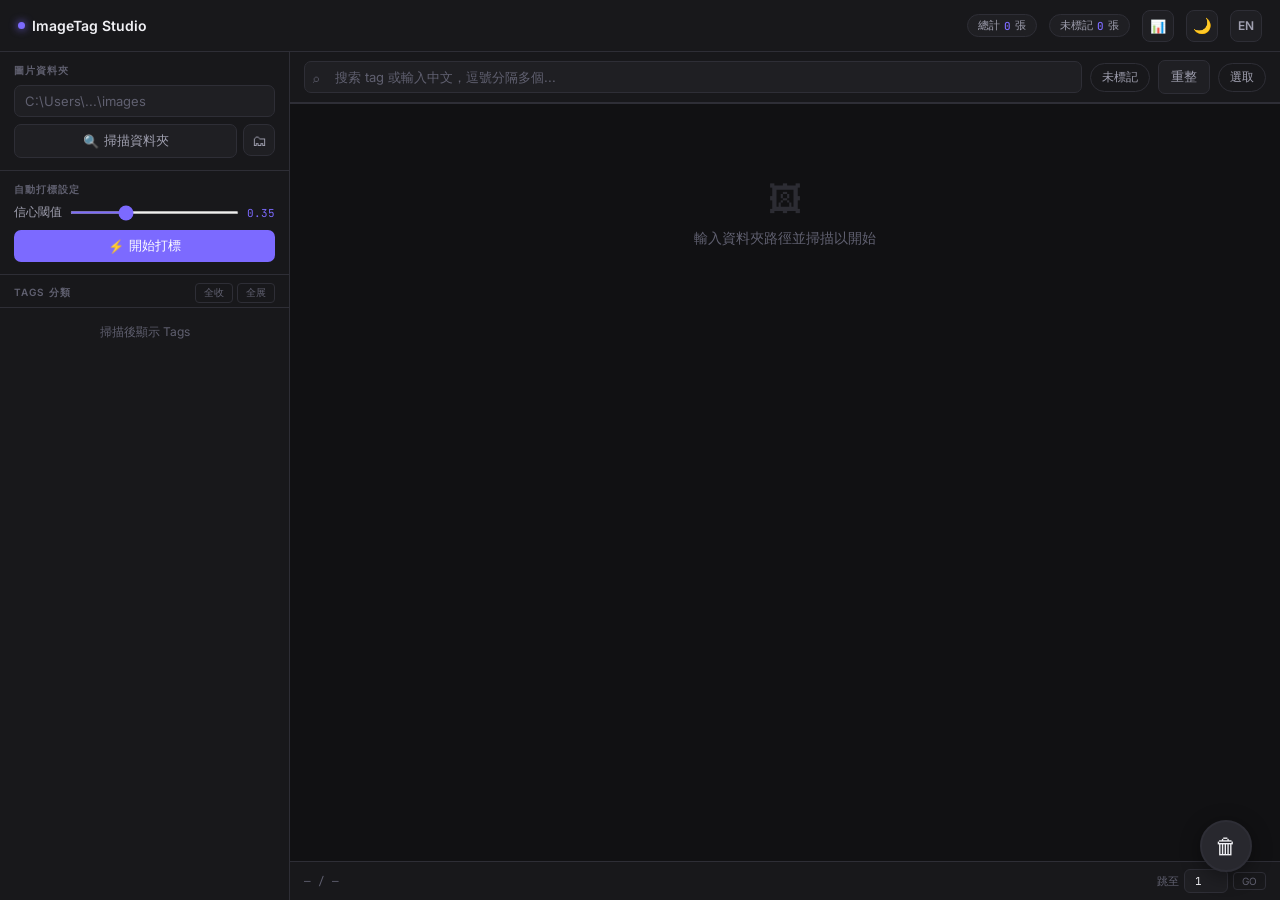
==== commit ba684ddf: "chore: initial commit — existing codebase before v2 redesign" ====
--- a/static/index.html
+++ b/static/index.html
@@ -179,19 +179,46 @@
   overflow:hidden;transition:max-height 0.3s ease,margin-top 0.3s;max-height:2000px;}
 .cat-tags.collapsed{max-height:0;margin-top:0;}
 
+/* Tag list items (new list style) */
 .tag-chip {
-  font-family:'JetBrains Mono',monospace;
-  background:var(--tag-bg);border:1px solid var(--border);
-  border-radius:6px;padding:4px 8px;cursor:pointer;
-  transition:all 0.15s;color:var(--text2);
-  display:flex;flex-direction:column;align-items:flex-start;gap:1px;
-  line-height:1.2;
-}
-.tag-chip:hover{background:var(--surface3);color:var(--text);border-color:var(--border2);}
-.tag-chip.active{background:var(--accent-s);border-color:var(--accent);color:var(--accent);}
-.chip-en{font-size:10px;font-weight:500;}
-.chip-zh{font-size:9px;opacity:0.6;}
-.chip-n{font-size:9px;opacity:0.45;margin-top:1px;}
+  display:flex;align-items:center;gap:0;
+  padding:5px 10px 5px 0;cursor:pointer;
+  border-radius:6px;transition:all 0.15s;
+  position:relative;border-bottom:1px solid transparent;
+}
+.tag-chip:hover{background:var(--surface2);}
+.tag-chip:hover .chip-bar{opacity:1;}
+.tag-chip.active{background:var(--accent-s);}
+.tag-chip.active .chip-en{color:var(--accent);}
+.tag-chip.active .chip-bar{background:var(--accent);opacity:1;}
+
+.chip-bar-wrap{
+  width:6px;flex-shrink:0;
+  display:flex;align-items:center;justify-content:center;
+  margin-right:8px;margin-left:8px;
+}
+.chip-bar{
+  width:4px;border-radius:2px;
+  background:var(--accent);opacity:0.5;
+  transition:all 0.2s;flex-shrink:0;
+}
+.chip-bar-full{
+  height:3px;border-radius:2px;
+  background:var(--accent);opacity:0.45;
+  position:absolute;left:0;top:50%;transform:translateY(-50%);
+  pointer-events:none;transition:width 0.3s ease;
+}
+.chip-en{
+  font-family:'JetBrains Mono',monospace;font-size:11px;
+  font-weight:500;color:var(--text2);flex:1;
+  white-space:nowrap;overflow:hidden;text-overflow:ellipsis;
+  transition:color 0.15s;
+}
+.chip-zh{font-size:10px;color:var(--text3);flex-shrink:0;margin-right:8px;}
+.chip-n{
+  font-family:'JetBrains Mono',monospace;font-size:10px;
+  color:var(--text3);flex-shrink:0;min-width:28px;text-align:right;
+}
 
 /* ── Main ── */
 main{grid-area:main;display:flex;flex-direction:column;overflow:hidden;}
@@ -257,6 +284,113 @@
   padding:2px 5px;font-weight:600;
 }
 
+/* Select mode */
+.card.selectable{cursor:pointer;}
+.card.selected{border-color:var(--accent)!important;box-shadow:0 0 0 2px rgba(124,106,255,0.35);}
+.card-check{
+  position:absolute;top:6px;left:6px;
+  width:20px;height:20px;border-radius:5px;
+  border:2px solid rgba(255,255,255,0.7);
+  background:rgba(0,0,0,0.3);
+  display:none;align-items:center;justify-content:center;
+  font-size:12px;color:#fff;transition:all 0.15s;
+}
+body.select-mode .card-check{display:flex;}
+body.select-mode .card.selected .card-check{
+  background:var(--accent);border-color:var(--accent);
+}
+body.select-mode .card:hover .card-check{border-color:#fff;}
+
+/* Bulk action bar */
+.bulk-bar{
+  display:none;padding:8px 14px;
+  background:var(--surface);border-bottom:1px solid var(--border);
+  align-items:center;gap:10px;
+  animation:fadeUp 0.2s ease;
+}
+body.select-mode .bulk-bar{display:flex;}
+body.select-mode .toolbar{display:none;}
+.bulk-count{font-size:13px;font-weight:500;color:var(--text);flex:1;}
+.bulk-count span{color:var(--accent);font-weight:600;}
+.move-input-wrap{display:flex;gap:6px;align-items:center;}
+.move-input-wrap input{
+  width:220px;font-size:12px;padding:6px 10px;
+  background:var(--surface2);border:1px solid var(--border);
+  border-radius:7px;color:var(--text);font-family:'Inter',sans-serif;outline:none;
+}
+.move-input-wrap input:focus{border-color:var(--accent);}
+.move-input-wrap input::placeholder{color:var(--text3);}
+
+/* Collection tabs */
+.col-tabs-wrap{
+  background:var(--surface);border-bottom:1px solid var(--border);
+  display:flex;align-items:center;overflow-x:auto;
+  scrollbar-width:none;gap:0;flex-shrink:0;
+}
+.col-tabs-wrap::-webkit-scrollbar{display:none;}
+.col-tab{
+  display:flex;align-items:center;gap:6px;
+  padding:0 16px;height:38px;white-space:nowrap;
+  font-size:13px;font-weight:500;color:var(--text2);
+  cursor:pointer;border-bottom:2px solid transparent;
+  transition:all 0.15s;flex-shrink:0;user-select:none;
+}
+.col-tab:hover{color:var(--text);background:var(--surface2);}
+.col-tab.active{color:var(--accent);border-bottom-color:var(--accent);}
+.col-tab .tab-count{
+  font-family:'JetBrains Mono',monospace;font-size:10px;
+  background:var(--surface2);border-radius:8px;
+  padding:1px 6px;color:var(--text3);
+}
+.col-tab.active .tab-count{background:var(--accent-s);color:var(--accent);}
+.col-tab-add{
+  padding:0 12px;height:38px;display:flex;align-items:center;
+  color:var(--text3);cursor:pointer;font-size:18px;
+  transition:color 0.15s;flex-shrink:0;
+}
+.col-tab-add:hover{color:var(--accent);}
+
+/* Collection manage modal */
+.modal-overlay{
+  position:fixed;inset:0;background:rgba(0,0,0,0.6);
+  z-index:200;display:none;align-items:center;justify-content:center;
+  backdrop-filter:blur(4px);
+}
+.modal-overlay.open{display:flex;}
+.modal{
+  background:var(--surface);border:1px solid var(--border);
+  border-radius:12px;padding:24px;width:360px;
+  box-shadow:var(--shadow);animation:slideIn 0.2s ease;
+}
+.modal h3{font-size:16px;font-weight:600;margin-bottom:16px;}
+.modal-row{display:flex;gap:8px;margin-bottom:12px;}
+.modal-row input{flex:1;}
+.col-list{display:flex;flex-direction:column;gap:6px;margin-bottom:16px;max-height:240px;overflow-y:auto;}
+.col-list-item{
+  display:flex;align-items:center;gap:8px;
+  padding:8px 10px;background:var(--surface2);
+  border:1px solid var(--border);border-radius:7px;
+}
+.col-list-name{flex:1;font-size:13px;}
+.col-list-count{font-size:11px;color:var(--text3);font-family:'JetBrains Mono',monospace;}
+.col-list-actions{display:flex;gap:4px;}
+.col-act-btn{
+  width:24px;height:24px;border-radius:5px;border:1px solid var(--border);
+  background:transparent;color:var(--text3);cursor:pointer;
+  font-size:12px;display:flex;align-items:center;justify-content:center;
+  transition:all 0.15s;
+}
+.col-act-btn:hover{border-color:var(--border2);color:var(--text);}
+.col-act-btn.del:hover{border-color:var(--red);color:var(--red);}
+
+/* Bulk bar collection assign */
+.assign-wrap{display:flex;gap:6px;align-items:center;}
+.assign-wrap select{
+  font-size:12px;padding:5px 8px;
+  background:var(--surface2);border:1px solid var(--border);
+  border-radius:7px;color:var(--text);font-family:'Inter',sans-serif;outline:none;
+}
+
 .pagination{
   padding:7px 14px;border-top:1px solid var(--border);
   display:flex;align-items:center;justify-content:space-between;
@@ -306,6 +440,23 @@
   transition:background 0.15s;
 }
 .det-close:hover{background:rgba(0,0,0,0.85);}
+.det-nav{
+  position:absolute;top:50%;transform:translateY(-50%);
+  background:rgba(0,0,0,0.45);border:none;color:#fff;
+  width:32px;height:48px;cursor:pointer;
+  font-size:18px;display:flex;align-items:center;justify-content:center;
+  transition:all 0.15s;border-radius:4px;
+}
+.det-nav:hover{background:rgba(0,0,0,0.8);}
+.det-nav:disabled{opacity:0.2;cursor:default;}
+.det-nav-prev{left:4px;}
+.det-nav-next{right:4px;}
+.det-nav-info{
+  position:absolute;bottom:6px;left:50%;transform:translateX(-50%);
+  font-family:'JetBrains Mono',monospace;font-size:10px;
+  background:rgba(0,0,0,0.55);color:rgba(255,255,255,0.8);
+  padding:2px 8px;border-radius:10px;pointer-events:none;
+}
 
 .det-body{flex:1;overflow-y:auto;padding:13px;}
 .det-body::-webkit-scrollbar{width:4px;}
@@ -374,6 +525,227 @@
 @keyframes spin{to{transform:rotate(360deg);}}
 
 .s-hint{padding:16px;text-align:center;color:var(--text3);font-size:12px;}
+
+/* ── Trash Bin ── */
+.trash-fab{
+  position:fixed;bottom:28px;right:28px;z-index:90;
+  width:52px;height:52px;border-radius:50%;
+  background:var(--surface3);border:2px solid var(--border);
+  display:flex;align-items:center;justify-content:center;
+  font-size:22px;cursor:pointer;
+  box-shadow:0 4px 20px rgba(0,0,0,0.4);
+  transition:all 0.2s;user-select:none;
+}
+.trash-fab:hover{border-color:var(--red);transform:scale(1.08);}
+.trash-fab.drag-over{
+  background:var(--red-s);border-color:var(--red);
+  transform:scale(1.18);box-shadow:0 6px 28px rgba(255,107,107,0.4);
+}
+.trash-fab .trash-count{
+  position:absolute;top:-4px;right:-4px;
+  min-width:18px;height:18px;border-radius:9px;
+  background:var(--red);color:#fff;
+  font-family:'JetBrains Mono',monospace;font-size:10px;font-weight:600;
+  display:flex;align-items:center;justify-content:center;
+  padding:0 4px;border:2px solid var(--bg);
+  display:none;
+}
+.trash-fab.has-items .trash-count{display:flex;}
+
+/* Trash panel */
+.trash-panel-overlay{
+  position:fixed;inset:0;background:rgba(0,0,0,0.6);
+  z-index:200;display:none;align-items:flex-end;justify-content:flex-end;
+  padding:0;
+}
+.trash-panel-overlay.open{display:flex;}
+.trash-panel{
+  width:380px;height:100vh;
+  background:var(--surface);border-left:1px solid var(--border);
+  display:flex;flex-direction:column;overflow:hidden;
+  animation:slideIn 0.22s ease;box-shadow:-8px 0 32px rgba(0,0,0,0.3);
+}
+.trash-panel-header{
+  padding:16px 18px;border-bottom:1px solid var(--border);
+  display:flex;align-items:center;gap:10px;flex-shrink:0;
+}
+.trash-panel-header h3{font-size:15px;font-weight:600;flex:1;}
+.trash-panel-list{flex:1;overflow-y:auto;padding:10px;}
+.trash-panel-list::-webkit-scrollbar{width:4px;}
+.trash-panel-list::-webkit-scrollbar-thumb{background:var(--border2);border-radius:2px;}
+.trash-item{
+  display:flex;align-items:center;gap:10px;
+  padding:7px 8px;border-radius:8px;
+  background:var(--surface2);border:1px solid var(--border);
+  margin-bottom:6px;transition:border-color 0.15s;
+}
+.trash-item:hover{border-color:var(--border2);}
+.trash-item-thumb{
+  width:52px;height:52px;border-radius:6px;
+  object-fit:cover;flex-shrink:0;background:var(--surface3);
+}
+.trash-item-info{flex:1;min-width:0;}
+.trash-item-name{
+  font-family:'JetBrains Mono',monospace;font-size:10px;
+  color:var(--text2);overflow:hidden;text-overflow:ellipsis;white-space:nowrap;
+  margin-bottom:3px;
+}
+.trash-item-tags{font-size:10px;color:var(--text3);overflow:hidden;text-overflow:ellipsis;white-space:nowrap;}
+.trash-item-remove{
+  width:24px;height:24px;border-radius:5px;flex-shrink:0;
+  border:1px solid var(--border);background:transparent;
+  color:var(--text3);cursor:pointer;font-size:13px;
+  display:flex;align-items:center;justify-content:center;
+  transition:all 0.15s;
+}
+.trash-item-remove:hover{border-color:var(--red);color:var(--red);}
+.trash-empty{
+  display:flex;flex-direction:column;align-items:center;justify-content:center;
+  padding:40px 20px;color:var(--text3);gap:10px;font-size:13px;
+}
+.trash-empty-icon{font-size:36px;opacity:0.3;}
+.trash-panel-footer{
+  padding:12px 16px;border-top:1px solid var(--border);
+  display:flex;gap:8px;flex-shrink:0;background:var(--surface2);
+}
+
+/* drag ghost */
+.dragging{opacity:0.5;outline:2px dashed var(--accent);}
+
+/* ── Scan History ── */
+.history-modal-overlay{
+  position:fixed;inset:0;background:rgba(0,0,0,0.6);
+  z-index:200;display:none;align-items:center;justify-content:center;
+  backdrop-filter:blur(4px);
+}
+.history-modal-overlay.open{display:flex;}
+.history-modal{
+  width:min(90vw,580px);max-height:80vh;
+  background:var(--surface);border:1px solid var(--border);
+  border-radius:12px;display:flex;flex-direction:column;
+  overflow:hidden;box-shadow:var(--shadow);animation:slideIn 0.2s ease;
+}
+.history-modal-header{
+  display:flex;align-items:center;padding:16px 18px;
+  border-bottom:1px solid var(--border);flex-shrink:0;
+}
+.history-modal-header h3{font-size:15px;font-weight:600;flex:1;}
+.history-list{flex:1;overflow-y:auto;padding:8px;}
+.history-list::-webkit-scrollbar{width:4px;}
+.history-list::-webkit-scrollbar-thumb{background:var(--border2);border-radius:2px;}
+.history-item{
+  display:flex;align-items:flex-start;gap:10px;
+  padding:10px 12px;border-radius:8px;
+  border:1px solid var(--border);background:var(--surface2);
+  margin-bottom:6px;transition:border-color 0.15s;
+}
+.history-item:hover{border-color:var(--border2);}
+.history-item-main{flex:1;min-width:0;}
+.history-folder{
+  font-family:'JetBrains Mono',monospace;font-size:11px;
+  color:var(--text);word-break:break-all;line-height:1.5;
+  margin-bottom:4px;
+}
+.history-meta{display:flex;gap:10px;flex-wrap:wrap;}
+.history-badge{
+  font-size:10px;color:var(--text3);
+  display:flex;align-items:center;gap:3px;
+}
+.history-badge b{color:var(--accent2);}
+.history-actions{display:flex;gap:4px;flex-shrink:0;margin-top:1px;}
+.h-btn{
+  width:26px;height:26px;border-radius:6px;
+  border:1px solid var(--border);background:transparent;
+  color:var(--text3);cursor:pointer;font-size:12px;
+  display:flex;align-items:center;justify-content:center;
+  transition:all 0.15s;
+}
+.h-btn:hover{border-color:var(--border2);color:var(--text);}
+.h-btn.del:hover{border-color:var(--red);color:var(--red);}
+.history-empty{
+  padding:32px;text-align:center;
+  color:var(--text3);font-size:13px;
+}
+
+/* ── Analytics Panel ── */
+.analytics-overlay{
+  position:fixed;inset:0;background:rgba(0,0,0,0.75);
+  z-index:300;display:none;align-items:center;justify-content:center;
+  backdrop-filter:blur(8px);
+}
+.analytics-overlay.open{display:flex;}
+.analytics-panel{
+  width:min(92vw,1100px);height:min(88vh,760px);
+  background:var(--surface);border:1px solid var(--border);
+  border-radius:16px;display:flex;flex-direction:column;
+  overflow:hidden;box-shadow:0 24px 64px rgba(0,0,0,0.5);
+  animation:slideIn 0.25s ease;
+}
+.analytics-header{
+  display:flex;align-items:center;padding:16px 20px;
+  border-bottom:1px solid var(--border);flex-shrink:0;gap:12px;
+}
+.analytics-header h2{font-size:16px;font-weight:600;flex:1;}
+.analytics-header p{font-size:12px;color:var(--text3);}
+.analytics-body{
+  flex:1;display:flex;overflow:hidden;
+}
+.chart-area{
+  flex:1;display:flex;align-items:center;justify-content:center;
+  position:relative;overflow:hidden;
+}
+.chart-area svg{max-width:100%;max-height:100%;}
+.tag-detail-panel{
+  width:280px;border-left:1px solid var(--border);
+  display:flex;flex-direction:column;overflow:hidden;flex-shrink:0;
+}
+.tag-detail-header{
+  padding:14px 16px 10px;border-bottom:1px solid var(--border);flex-shrink:0;
+}
+.tag-detail-title{font-size:13px;font-weight:600;margin-bottom:2px;}
+.tag-detail-sub{font-size:11px;color:var(--text3);}
+.tag-detail-list{flex:1;overflow-y:auto;padding:8px;}
+.tag-detail-list::-webkit-scrollbar{width:4px;}
+.tag-detail-list::-webkit-scrollbar-thumb{background:var(--border2);border-radius:2px;}
+.tag-item{
+  display:flex;align-items:center;gap:8px;
+  padding:6px 8px;border-radius:6px;cursor:pointer;
+  transition:background 0.15s;margin-bottom:2px;
+}
+.tag-item:hover{background:var(--surface2);}
+.tag-item.selected{background:var(--accent-s);color:var(--accent);}
+.tag-item-bar{
+  height:4px;border-radius:2px;flex-shrink:0;
+  background:var(--accent);opacity:0.6;
+}
+.tag-item-name{font-family:'JetBrains Mono',monospace;font-size:11px;flex:1;overflow:hidden;text-overflow:ellipsis;white-space:nowrap;}
+.tag-item-zh{font-size:10px;color:var(--text3);flex-shrink:0;}
+.tag-item-count{font-family:'JetBrains Mono',monospace;font-size:10px;color:var(--text3);flex-shrink:0;}
+.analytics-footer{
+  padding:10px 20px;border-top:1px solid var(--border);
+  display:flex;align-items:center;gap:10px;flex-shrink:0;
+  background:var(--surface2);
+}
+.selected-tags-wrap{
+  flex:1;display:flex;flex-wrap:wrap;gap:5px;align-items:center;
+  font-size:12px;color:var(--text3);
+}
+.sel-tag-chip{
+  font-family:'JetBrains Mono',monospace;font-size:10px;
+  background:var(--accent-s);border:1px solid var(--accent);
+  color:var(--accent);border-radius:4px;padding:2px 8px;
+  display:flex;align-items:center;gap:4px;
+}
+.sel-tag-chip .x{cursor:pointer;opacity:0.7;}
+.sel-tag-chip .x:hover{opacity:1;}
+/* tooltip */
+.chart-tooltip{
+  position:fixed;pointer-events:none;
+  background:var(--surface3);border:1px solid var(--border);
+  border-radius:7px;padding:8px 12px;font-size:12px;
+  color:var(--text);z-index:400;white-space:nowrap;
+  box-shadow:var(--shadow);display:none;
+}
 </style>
 </head>
 <body>
@@ -385,6 +757,7 @@
   <div class="header-sep"></div>
   <div class="stat-pill" id="pill-total">總計 <b id="stat-total">0</b> 張</div>
   <div class="stat-pill" id="pill-untagged">未標記 <b id="stat-untagged">0</b> 張</div>
+  <div class="icon-btn" onclick="openAnalytics()" title="Tag 分析圖表" style="font-size:13px;">📊</div>
   <div class="icon-btn" onclick="toggleTheme()" id="theme-btn" title="切換亮/暗">🌙</div>
   <div class="icon-btn" onclick="toggleLang()" id="lang-btn" title="切換語言" style="font-size:12px;font-weight:600;">EN</div>
 </header>
@@ -394,9 +767,12 @@
     <div class="s-section">
       <div class="s-label" data-i18n="folder-label">圖片資料夾</div>
       <input type="text" id="folder-input" placeholder="C:\Users\...\images" style="margin-bottom:7px">
-      <button class="btn btn-ghost btn-full" onclick="scanFolder()">
-        <span>🔍</span><span data-i18n="scan-btn">掃描資料夾</span>
-      </button>
+      <div style="display:flex;gap:6px;">
+        <button class="btn btn-ghost" style="flex:1" onclick="scanFolder()">
+          <span>🔍</span><span data-i18n="scan-btn">掃描資料夾</span>
+        </button>
+        <button class="icon-btn" onclick="openHistoryModal()" title="匯入歷史" style="flex-shrink:0">🗂</button>
+      </div>
     </div>
     <div class="s-section">
       <div class="s-label" data-i18n="tag-settings-label">自動打標設定</div>
@@ -428,6 +804,7 @@
 </div>
 
 <main>
+  <!-- Normal toolbar -->
   <div class="toolbar">
     <div class="search-wrap">
       <span class="search-icon">⌕</span>
@@ -436,7 +813,30 @@
     </div>
     <button class="fchip" id="untagged-filter" onclick="toggleUntagged()" data-i18n="untagged-filter">未標記</button>
     <button class="btn btn-ghost" onclick="refreshGallery()" data-i18n="refresh-btn">重整</button>
+    <button class="fchip" id="select-mode-btn" onclick="toggleSelectMode()" data-i18n="select-mode">選取</button>
   </div>
+
+  <!-- Bulk action bar (visible in select mode) -->
+  <div class="bulk-bar">
+    <div class="bulk-count">已選取 <span id="sel-count">0</span> 張</div>
+    <button class="cat-ctrl-btn" onclick="selectAll()" data-i18n="select-all">全選</button>
+    <button class="cat-ctrl-btn" onclick="clearSelection()" data-i18n="clear-sel">取消全選</button>
+    <div class="assign-wrap">
+      <select id="assign-col-select">
+        <option value="">移入集合...</option>
+      </select>
+      <button class="btn btn-ghost" style="padding:6px 10px;font-size:12px" onclick="bulkAssignCollection()">指派</button>
+    </div>
+    <div class="move-input-wrap">
+      <input type="text" id="move-target" placeholder="目標資料夾路徑...">
+      <button class="btn btn-ghost" style="padding:6px 10px;font-size:12px" onclick="bulkMove()" data-i18n="move-btn">移動</button>
+    </div>
+    <button class="btn btn-danger" style="padding:6px 12px;font-size:12px" onclick="bulkDelete()" data-i18n="delete-btn-bulk">刪除檔案</button>
+    <button class="cat-ctrl-btn" onclick="toggleSelectMode()" data-i18n="cancel-sel">取消</button>
+  </div>
+
+  <!-- Collection tabs -->
+  <div class="col-tabs-wrap" id="col-tabs"></div>
 
   <div class="gallery" id="gallery">
     <div class="empty"><div class="empty-icon">🖼</div><div data-i18n="empty-hint">輸入資料夾路徑並掃描以開始</div></div>
@@ -459,6 +859,9 @@
     <div class="det-img-wrap">
       <img class="det-img" id="det-img" src="" alt="">
       <button class="det-close" onclick="closeDetail()">✕</button>
+      <button class="det-nav det-nav-prev" id="det-prev" onclick="navDetail(-1)" title="上一張 ←">‹</button>
+      <button class="det-nav det-nav-next" id="det-next" onclick="navDetail(1)" title="下一張 →">›</button>
+      <div class="det-nav-info" id="det-nav-info"></div>
     </div>
     <div class="det-body">
       <div class="det-path-row">
@@ -476,8 +879,92 @@
       <button class="btn btn-primary" style="flex:1" onclick="saveTags()">
         <span>💾</span><span data-i18n="save-btn">儲存</span>
       </button>
-      <button class="btn btn-danger" onclick="deleteImage()">🗑</button>
+      <button class="btn btn-danger" onclick="deleteImagePermanent()" title="永久刪除檔案">🗑</button>
     </div>
+  </div>
+</div>
+
+<!-- Trash Bin FAB -->
+<div class="trash-fab" id="trash-fab"
+  ondragover="onTrashDragOver(event)"
+  ondragleave="onTrashDragLeave(event)"
+  ondrop="onTrashDrop(event)"
+  onclick="openTrashPanel()">
+  🗑
+  <div class="trash-count" id="trash-count">0</div>
+</div>
+
+<!-- Trash Panel -->
+<div class="trash-panel-overlay" id="trash-overlay" onclick="closeTrashPanel(event)">
+  <div class="trash-panel" onclick="event.stopPropagation()">
+    <div class="trash-panel-header">
+      <h3>🗑 待刪除清單</h3>
+      <button class="icon-btn" onclick="closeTrashPanel()">✕</button>
+    </div>
+    <div class="trash-panel-list" id="trash-list"></div>
+    <div class="trash-panel-footer">
+      <button class="btn btn-ghost" style="flex:1;font-size:12px" onclick="clearTrash()">清空清單</button>
+      <button class="btn btn-danger" style="flex:1;font-size:12px" onclick="confirmDeleteAll()">永久刪除全部</button>
+    </div>
+  </div>
+</div>
+
+<!-- Scan History Modal -->
+<div class="history-modal-overlay" id="history-overlay" onclick="closeHistoryModal(event)">
+  <div class="history-modal" onclick="event.stopPropagation()">
+    <div class="history-modal-header">
+      <h3>🗂 匯入歷史紀錄</h3>
+      <button class="icon-btn" onclick="closeHistoryModal()" style="flex-shrink:0">✕</button>
+    </div>
+    <div class="history-list" id="history-list">
+      <div class="history-empty">載入中...</div>
+    </div>
+  </div>
+</div>
+
+<!-- Analytics Panel -->
+<div class="analytics-overlay" id="analytics-overlay" onclick="closeAnalytics(event)">
+  <div class="analytics-panel" onclick="event.stopPropagation()">
+    <div class="analytics-header">
+      <div>
+        <h2>📊 Tag 分析圖表</h2>
+        <p>點擊色環選擇分類，點擊右側 tag 加入搜索條件</p>
+      </div>
+      <button class="icon-btn" onclick="closeAnalytics()" style="flex-shrink:0">✕</button>
+    </div>
+    <div class="analytics-body">
+      <div class="chart-area" id="chart-area">
+        <div style="color:var(--text3);font-size:13px">載入中...</div>
+      </div>
+      <div class="tag-detail-panel">
+        <div class="tag-detail-header">
+          <div class="tag-detail-title" id="detail-cat-title">選擇分類</div>
+          <div class="tag-detail-sub" id="detail-cat-sub">點擊左側色環查看 tag</div>
+        </div>
+        <div class="tag-detail-list" id="tag-detail-list"></div>
+      </div>
+    </div>
+    <div class="analytics-footer">
+      <div class="selected-tags-wrap" id="sel-tags-wrap">
+        <span id="sel-tags-hint">點擊 tag 加入搜索...</span>
+      </div>
+      <button class="btn btn-ghost" style="padding:6px 12px;font-size:12px" onclick="clearAnalyticsSel()">清除</button>
+      <button class="btn btn-primary" style="padding:6px 14px;font-size:12px" onclick="applyAnalyticsSearch()">搜索圖片 →</button>
+    </div>
+  </div>
+</div>
+<div class="chart-tooltip" id="chart-tooltip"></div>
+
+<!-- Collection manage modal -->
+<div class="modal-overlay" id="col-modal" onclick="closeColModal(event)">
+  <div class="modal" onclick="event.stopPropagation()">
+    <h3>管理集合</h3>
+    <div class="modal-row">
+      <input type="text" id="new-col-input" placeholder="新集合名稱...">
+      <button class="btn btn-primary" style="padding:7px 12px" onclick="addCollection()">新增</button>
+    </div>
+    <div class="col-list" id="col-list"></div>
+    <button class="btn btn-ghost btn-full" onclick="closeColModal()">關閉</button>
   </div>
 </div>
 
@@ -589,6 +1076,13 @@
     'cat-clothing':'👗 服裝配飾','cat-pose':'🤸 姿勢構圖','cat-background':'🌄 場景背景',
     'cat-style':'✨ 畫風品質','cat-other':'📌 其他',
     'reveal-tip':'在檔案總管中顯示',
+    'select-mode':'選取',
+    'select-all':'全選',
+    'clear-sel':'取消全選',
+    'move-btn':'移動',
+    'delete-btn-bulk':'刪除檔案',
+    'cancel-sel':'取消',
+    'no-selection':'請先選取圖片',
     'tags-section':'Tags 分類',
     'collapse-all':'全收',
     'expand-all':'全展',
@@ -615,6 +1109,13 @@
     'cat-clothing':'👗 Clothing','cat-pose':'🤸 Pose & Composition',
     'cat-background':'🌄 Scene & Background','cat-style':'✨ Style & Quality','cat-other':'📌 Other',
     'reveal-tip':'Reveal in Explorer',
+    'select-mode':'Select',
+    'select-all':'All',
+    'clear-sel':'Clear',
+    'move-btn':'Move',
+    'delete-btn-bulk':'Delete Files',
+    'cancel-sel':'Cancel',
+    'no-selection':'Please select images first',
     'tags-section':'Tag Categories',
     'collapse-all':'Collapse',
     'expand-all':'Expand',
@@ -664,7 +1165,11 @@
 
 // ── State ─────────────────────────────────────────────────────────────────────
 let S={page:1,perPage:60,total:0,query:'',untaggedOnly:false,folder:'',
-  detail:null,detailTags:[],progressTimer:null,catOpen:{},statTotal:0,statUntagged:0};
+  detail:null,detailTags:[],progressTimer:null,catOpen:{},statTotal:0,statUntagged:0,
+  selectMode:false,selected:new Set(),lastClickedIdx:-1,
+  trashSet:new Set(),trashItems:{},
+  // collection: null=all, -1=uncollected, N=collection id
+  activeCollection:null,collections:[]};
 
 async function api(method,path,body){
   const opts={method,headers:{'Content-Type':'application/json'}};
@@ -686,7 +1191,10 @@
     if(cfg.last_folder){
       S.folder=cfg.last_folder;
       document.getElementById('folder-input').value=cfg.last_folder;
+      await loadCollections();
       await refreshGallery();await loadTagCategories();await refreshStats();
+    } else {
+      await loadCollections();
     }
   }catch(e){console.warn('Init:',e);}
   const ov=document.getElementById('lov');
@@ -737,7 +1245,10 @@
 
 // ── Tag Categories ────────────────────────────────────────────────────────────
 async function loadTagCategories(){
-  const tags=await api('GET','/api/tags/all');
+  let url='/api/tags/all';
+  if(S.activeCollection===-1) url+='?uncollected=true';
+  else if(S.activeCollection!==null) url+=`?collection_id=${S.activeCollection}`;
+  const tags=await api('GET',url);
   window._allTags=tags;renderTagCategories(tags);
 }
 function renderTagCategories(tags){
@@ -837,6 +1348,8 @@
 async function refreshGallery(){
   const query=getTerms().join(',');
   const params=new URLSearchParams({query,page:S.page,per_page:S.perPage,untagged_only:S.untaggedOnly});
+  if(S.activeCollection===-1) params.set('uncollected','true');
+  else if(S.activeCollection!==null) params.set('collection_id',S.activeCollection);
   try{const res=await api('GET',`/api/images?${params}`);
     S.total=res.total;renderGallery(res.images);renderPagination(res.total);
   }catch(e){toast('❌ '+e.message);}
@@ -844,14 +1357,25 @@
 function renderGallery(images){
   const el=document.getElementById('gallery');
   if(!images.length){el.innerHTML=`<div class="empty"><div class="empty-icon">🔍</div><div>${t('empty-search')}</div></div>`;return;}
-  el.innerHTML=images.map(img=>`
-    <div class="card" onclick="openDetail(${img.id})">
+  el.innerHTML=images.map(img=>{
+    const sel=S.selected.has(img.id);
+    const inTrash=S.trashSet.has(img.id);
+    return`<div class="card ${sel?'selected':''} ${inTrash?'dragging':''}"
+      data-id="${img.id}"
+      draggable="true"
+      ondragstart="onCardDragStart(event,${img.id})"
+      ondragend="onCardDragEnd(event)"
+      onclick="onCardClick(event,${img.id})">
+      <div class="card-check">${sel?'✓':''}</div>
       <img class="card-img" src="/api/thumb/${img.id}" loading="lazy" alt="">
       ${!img.tagged?`<div class="ubadge">${t('untagged-filter')}</div>`:''}
+      ${inTrash?`<div class="ubadge" style="background:var(--red);left:5px;right:auto">🗑</div>`:''}
       <div class="card-body"><div class="card-tags">
         ${img.tags.slice(0,7).map(tg=>`<span class="mini-tag">${tg}</span>`).join('')}
       </div></div>
-    </div>`).join('');
+    </div>`;}).join('');
+  // store last clicked index for shift-select
+  window._galleryImages = images;
 }
 function renderPagination(total){
   const pages=Math.ceil(total/S.perPage)||1;
@@ -901,16 +1425,260 @@
   S.page=1;refreshGallery();
 }
 
+// ── Collections ───────────────────────────────────────────────────────────────
+async function loadCollections(){
+  try{
+    const res=await api('GET','/api/collections');
+    S.collections=res.collections;
+    renderCollectionTabs(res.collections,res.uncollected);
+    renderAssignSelect(res.collections);
+  }catch(e){console.warn('Collections:',e);}
+}
+
+function renderCollectionTabs(cols,uncollected){
+  const wrap=document.getElementById('col-tabs');
+  const all_active=S.activeCollection===null;
+  const unc_active=S.activeCollection===-1;
+  let html=`<div class="col-tab ${all_active?'active':''}" onclick="switchCollection(null)">
+    全部 <span class="tab-count">${S.statTotal||''}</span>
+  </div>`;
+  cols.forEach(c=>{
+    const active=S.activeCollection===c.id;
+    html+=`<div class="col-tab ${active?'active':''}" onclick="switchCollection(${c.id})">
+      ${c.name} <span class="tab-count">${c.count}</span>
+    </div>`;
+  });
+  html+=`<div class="col-tab ${unc_active?'active':''}" onclick="switchCollection(-1)">
+    未分類 <span class="tab-count">${uncollected}</span>
+  </div>`;
+  html+=`<div class="col-tab-add" onclick="openColModal()" title="管理集合">⊕</div>`;
+  wrap.innerHTML=html;
+}
+
+function renderAssignSelect(cols){
+  const sel=document.getElementById('assign-col-select');
+  if(!sel)return;
+  sel.innerHTML='<option value="">移入集合...</option>'+
+    cols.map(c=>`<option value="${c.id}">${c.name}</option>`).join('')+
+    '<option value="-1">移出集合（未分類）</option>';
+}
+
+function switchCollection(id){
+  S.activeCollection=id;
+  S.page=1;
+  S.selected.clear();updateSelCount();
+  refreshGallery();loadTagCategories();
+  // update tab highlight
+  loadCollections();
+}
+
+async function bulkAssignCollection(){
+  if(!S.selected.size)return toast(t('no-selection'));
+  const sel=document.getElementById('assign-col-select');
+  if(!sel||!sel.value)return toast('請選擇集合');
+  const cid=sel.value==='-1'?null:parseInt(sel.value);
+  try{
+    const res=await api('POST','/api/images/set-collection',{
+      image_ids:[...S.selected],collection_id:cid
+    });
+    toast(`✅ 已指派 ${res.count} 張圖片`);
+    S.selected.clear();updateSelCount();
+    loadCollections();refreshGallery();
+  }catch(e){toast('❌ '+e.message);}
+}
+
+// Collection modal
+function openColModal(){
+  document.getElementById('col-modal').classList.add('open');
+  renderColList();
+}
+function closeColModal(e){
+  if(e&&e.target!==document.getElementById('col-modal'))return;
+  document.getElementById('col-modal').classList.remove('open');
+}
+function renderColList(){
+  const list=document.getElementById('col-list');
+  list.innerHTML=S.collections.map(c=>`
+    <div class="col-list-item">
+      <span class="col-list-name">${c.name}</span>
+      <span class="col-list-count">${c.count} 張</span>
+      <div class="col-list-actions">
+        <button class="col-act-btn" onclick="promptRename(${c.id},'${c.name.replace(/'/g,"\'")}')">✎</button>
+        <button class="col-act-btn del" onclick="confirmDeleteCol(${c.id},'${c.name.replace(/'/g,"\'")}')">✕</button>
+      </div>
+    </div>`).join('');
+}
+async function addCollection(){
+  const input=document.getElementById('new-col-input');
+  const name=input.value.trim();
+  if(!name)return;
+  try{
+    await api('POST','/api/collections',{name});
+    input.value='';
+    await loadCollections();
+    renderColList();
+    toast('✅ 已新增集合：'+name);
+  }catch(e){toast('❌ '+e.message);}
+}
+async function promptRename(id,oldName){
+  const name=prompt('重新命名集合：',oldName);
+  if(!name||name===oldName)return;
+  try{
+    await api('PUT','/api/collections',{collection_id:id,name});
+    await loadCollections();renderColList();
+  }catch(e){toast('❌ '+e.message);}
+}
+async function confirmDeleteCol(id,name){
+  if(!confirm(`刪除集合「${name}」？裡面的圖片會移回未分類。`))return;
+  try{
+    await api('DELETE',`/api/collections/${id}`);
+    if(S.activeCollection===id)S.activeCollection=null;
+    await loadCollections();renderColList();
+    refreshGallery();
+  }catch(e){toast('❌ '+e.message);}
+}
+
+// ── Select mode ───────────────────────────────────────────────────────────────
+function toggleSelectMode(){
+  S.selectMode=!S.selectMode;
+  S.selected.clear();
+  S.lastClickedIdx=-1;
+  document.body.classList.toggle('select-mode',S.selectMode);
+  document.getElementById('select-mode-btn').classList.toggle('active',S.selectMode);
+  updateSelCount();
+  refreshGallery();
+}
+
+function onCardClick(e,id){
+  if(!S.selectMode){openDetail(id);return;}
+  const images=window._galleryImages||[];
+  const idx=images.findIndex(img=>img.id===id);
+  if(e.shiftKey && S.lastClickedIdx>=0 && idx>=0){
+    // range select
+    const lo=Math.min(S.lastClickedIdx,idx);
+    const hi=Math.max(S.lastClickedIdx,idx);
+    for(let i=lo;i<=hi;i++) S.selected.add(images[i].id);
+  } else {
+    if(S.selected.has(id)) S.selected.delete(id);
+    else S.selected.add(id);
+    S.lastClickedIdx=idx;
+  }
+  updateSelCount();
+  // update card visuals without full re-render
+  document.querySelectorAll('.card').forEach(card=>{
+    const cid=parseInt(card.dataset.id);
+    const sel=S.selected.has(cid);
+    card.classList.toggle('selected',sel);
+    const chk=card.querySelector('.card-check');
+    if(chk)chk.textContent=sel?'✓':'';
+  });
+}
+
+function updateSelCount(){
+  document.getElementById('sel-count').textContent=S.selected.size;
+}
+
+function selectAll(){
+  (window._galleryImages||[]).forEach(img=>S.selected.add(img.id));
+  updateSelCount();
+  document.querySelectorAll('.card').forEach(c=>{
+    c.classList.add('selected');
+    const chk=c.querySelector('.card-check');
+    if(chk)chk.textContent='✓';
+  });
+}
+
+function clearSelection(){
+  S.selected.clear();
+  updateSelCount();
+  document.querySelectorAll('.card').forEach(c=>{
+    c.classList.remove('selected');
+    const chk=c.querySelector('.card-check');
+    if(chk)chk.textContent='';
+  });
+}
+
+async function bulkDelete(){
+  if(!S.selected.size)return toast(t('no-selection'));
+  const n=S.selected.size;
+  if(!confirm(`確定要刪除 ${n} 個檔案？此操作無法復原！`))return;
+  try{
+    const res=await api('POST','/api/images/bulk-delete',{
+      image_ids:[...S.selected],delete_files:true
+    });
+    toast(`✅ 已刪除 ${res.deleted} 個檔案${res.errors.length?'，'+res.errors.length+' 個失敗':''}`);
+    S.selected.clear();updateSelCount();
+    refreshGallery();loadTagCategories();refreshStats();
+  }catch(e){toast('❌ '+e.message);}
+}
+
+async function bulkMove(){
+  if(!S.selected.size)return toast(t('no-selection'));
+  const target=document.getElementById('move-target').value.trim();
+  if(!target)return toast('請輸入目標資料夾路徑');
+  const n=S.selected.size;
+  try{
+    const res=await api('POST','/api/images/bulk-move',{
+      image_ids:[...S.selected],target_folder:target
+    });
+    toast(`✅ 已移動 ${res.moved} 個檔案${res.errors.length?'，'+res.errors.length+' 個失敗':''}`);
+    S.selected.clear();updateSelCount();
+    refreshGallery();
+  }catch(e){toast('❌ '+e.message);}
+}
+
 // ── Detail ────────────────────────────────────────────────────────────────────
 async function openDetail(id){
   const img=await api('GET',`/api/image/${id}`);
   S.detail=img;S.detailTags=[...img.tags];
-  document.getElementById('det-img').src=`/api/full/${id}`;
+  _renderDetailUI();
+  document.getElementById('det-overlay').classList.add('open');
+}
+
+function _renderDetailUI(){
+  const img=S.detail;
+  const images=window._galleryImages||[];
+  const idx=images.findIndex(i=>i.id===img.id);
+  S.detailIdx=idx;
+
+  document.getElementById('det-img').src=`/api/full/${img.id}`;
   document.getElementById('det-path').textContent=img.path;
   document.querySelector('.reveal-btn').title=t('reveal-tip');
+
+  // Nav arrows
+  const prevBtn=document.getElementById('det-prev');
+  const nextBtn=document.getElementById('det-next');
+  const info=document.getElementById('det-nav-info');
+  if(idx>=0){
+    prevBtn.disabled=idx<=0;
+    nextBtn.disabled=idx>=images.length-1;
+    info.textContent=`${idx+1} / ${images.length}`;
+  } else {
+    prevBtn.disabled=true;nextBtn.disabled=true;info.textContent='';
+  }
   renderDetTags();
-  document.getElementById('det-overlay').classList.add('open');
-}
+}
+
+async function navDetail(dir){
+  const images=window._galleryImages||[];
+  const newIdx=(S.detailIdx||0)+dir;
+  if(newIdx<0||newIdx>=images.length)return;
+  const img=images[newIdx];
+  const full=await api('GET',`/api/image/${img.id}`);
+  S.detail=full;S.detailTags=[...full.tags];
+  _renderDetailUI();
+}
+
+// Keyboard navigation
+document.addEventListener('keydown',e=>{
+  const overlay=document.getElementById('det-overlay');
+  if(!overlay.classList.contains('open'))return;
+  if(e.target.tagName==='INPUT')return;
+  if(e.key==='ArrowLeft'||e.key==='ArrowUp'){e.preventDefault();navDetail(-1);}
+  else if(e.key==='ArrowRight'||e.key==='ArrowDown'){e.preventDefault();navDetail(1);}
+  else if(e.key==='Escape'){closeDetail();}
+});
+
 function renderDetTags(){
   document.getElementById('det-tags').innerHTML=S.detailTags.map((tg,i)=>{
     const zh=getZh(tg);
@@ -933,13 +1701,28 @@
 async function saveTags(){
   if(!S.detail)return;
   await api('PUT','/api/image/tags',{image_id:S.detail.id,tags:S.detailTags});
-  toast(t('saved'));closeDetail();refreshGallery();loadTagCategories();
-}
-async function deleteImage(){
+  toast(t('saved'));
+  // Stay on current image, just refresh gallery in background
+  refreshGallery();loadTagCategories();
+}
+async function deleteImagePermanent(){
   if(!S.detail)return;
-  if(!confirm(t('del-confirm')))return;
-  await api('DELETE','/api/image',{image_id:S.detail.id});
-  closeDetail();refreshGallery();
+  if(!confirm('永久刪除此檔案？此操作無法復原！'))return;
+  const images=window._galleryImages||[];
+  const idx=S.detailIdx||0;
+  try{
+    await api('POST','/api/images/bulk-delete',{image_ids:[S.detail.id],delete_files:true});
+    toast('✅ 已永久刪除');
+    // Try to open next image, otherwise close
+    const remaining=images.filter(i=>i.id!==S.detail.id);
+    window._galleryImages=remaining;
+    if(remaining.length===0){closeDetail();refreshGallery();return;}
+    const nextIdx=Math.min(idx,remaining.length-1);
+    const nextImg=await api('GET',`/api/image/${remaining[nextIdx].id}`);
+    S.detail=nextImg;S.detailTags=[...nextImg.tags];
+    _renderDetailUI();
+    refreshGallery();refreshStats();
+  }catch(e){toast('❌ '+e.message);}
 }
 async function revealInExplorer(){
   if(!S.detail)return;
@@ -951,6 +1734,401 @@
   document.getElementById('det-overlay').classList.remove('open');S.detail=null;
 }
 
+
+
+
+// ── Trash Bin ─────────────────────────────────────────────────────────────────
+let _dragImgId = null;
+
+function onCardDragStart(e, id){
+  _dragImgId = id;
+  e.dataTransfer.effectAllowed = 'move';
+  e.dataTransfer.setData('text/plain', String(id));
+  setTimeout(()=>e.target.classList.add('dragging'), 0);
+}
+function onCardDragEnd(e){
+  e.target.classList.remove('dragging');
+  _dragImgId = null;
+}
+function onTrashDragOver(e){
+  e.preventDefault();
+  e.dataTransfer.dropEffect = 'move';
+  document.getElementById('trash-fab').classList.add('drag-over');
+}
+function onTrashDragLeave(e){
+  document.getElementById('trash-fab').classList.remove('drag-over');
+}
+function onTrashDrop(e){
+  e.preventDefault();
+  document.getElementById('trash-fab').classList.remove('drag-over');
+  const id = parseInt(e.dataTransfer.getData('text/plain'));
+  if(!id||isNaN(id)) return;
+  addToTrash(id);
+}
+
+async function addToTrash(id){
+  if(S.trashSet.has(id)) return;
+  S.trashSet.add(id);
+  // Fetch image info if not cached
+  if(!S.trashItems[id]){
+    try{
+      const img = await api('GET', `/api/image/${id}`);
+      S.trashItems[id] = img;
+    }catch(e){ S.trashItems[id] = {id, path:'unknown', tags:[]}; }
+  }
+  updateTrashFab();
+  toast(`🗑 已加入待刪除清單（共 ${S.trashSet.size} 張）`);
+  // Re-render gallery to show trash indicator
+  renderGallery(window._galleryImages||[]);
+}
+
+function updateTrashFab(){
+  const fab = document.getElementById('trash-fab');
+  const cnt = document.getElementById('trash-count');
+  cnt.textContent = S.trashSet.size;
+  fab.classList.toggle('has-items', S.trashSet.size > 0);
+}
+
+function openTrashPanel(){
+  document.getElementById('trash-overlay').classList.add('open');
+  renderTrashList();
+}
+function closeTrashPanel(e){
+  if(e && e.target !== document.getElementById('trash-overlay')) return;
+  document.getElementById('trash-overlay').classList.remove('open');
+}
+
+function renderTrashList(){
+  const list = document.getElementById('trash-list');
+  if(!S.trashSet.size){
+    list.innerHTML = `<div class="trash-empty">
+      <div class="trash-empty-icon">🗑</div>
+      <div>清單為空</div>
+      <div style="font-size:11px;margin-top:4px">將圖片拖曳到右下角垃圾桶加入</div>
+    </div>`;
+    return;
+  }
+  list.innerHTML = [...S.trashSet].map(id=>{
+    const img = S.trashItems[id] || {id, path:'loading...', tags:[]};
+    const name = img.path.split(/[\/]/).pop();
+    const tags = img.tags.slice(0,5).join(', ');
+    return`<div class="trash-item">
+      <img class="trash-item-thumb" src="/api/thumb/${id}" alt="">
+      <div class="trash-item-info">
+        <div class="trash-item-name" title="${img.path}">${name}</div>
+        <div class="trash-item-tags">${tags||'無 tag'}</div>
+      </div>
+      <button class="trash-item-remove" onclick="removeFromTrash(${id})" title="從清單移除">✕</button>
+    </div>`;
+  }).join('');
+}
+
+function removeFromTrash(id){
+  S.trashSet.delete(id);
+  delete S.trashItems[id];
+  updateTrashFab();
+  renderTrashList();
+  renderGallery(window._galleryImages||[]);
+}
+
+function clearTrash(){
+  S.trashSet.clear();
+  S.trashItems = {};
+  updateTrashFab();
+  renderTrashList();
+  renderGallery(window._galleryImages||[]);
+}
+
+async function confirmDeleteAll(){
+  if(!S.trashSet.size) return;
+  const n = S.trashSet.size;
+  if(!confirm(`永久刪除這 ${n} 個檔案？此操作無法復原！`)) return;
+  try{
+    const ids = [...S.trashSet];
+    const res = await api('POST', '/api/images/bulk-delete', {image_ids: ids, delete_files: true});
+    toast(`✅ 已永久刪除 ${res.deleted} 個檔案`);
+    clearTrash();
+    closeTrashPanel();
+    refreshGallery();
+    refreshStats();
+    loadTagCategories();
+  }catch(e){ toast('❌ '+e.message); }
+}
+// ── Scan History ──────────────────────────────────────────────────────────────
+async function openHistoryModal(){
+  document.getElementById('history-overlay').classList.add('open');
+  await renderHistoryList();
+}
+function closeHistoryModal(e){
+  if(e&&e.target!==document.getElementById('history-overlay'))return;
+  document.getElementById('history-overlay').classList.remove('open');
+}
+async function renderHistoryList(){
+  const list=document.getElementById('history-list');
+  try{
+    const history=await api('GET','/api/scan-history');
+    if(!history.length){
+      list.innerHTML='<div class="history-empty">尚無匯入紀錄<br>掃描資料夾後會自動記錄</div>';
+      return;
+    }
+    list.innerHTML=history.map(h=>`
+      <div class="history-item">
+        <div class="history-item-main">
+          <div class="history-folder">${h.folder}</div>
+          <div class="history-meta">
+            <span class="history-badge">📁 <b>${h.image_count.toLocaleString()}</b> 張圖片</span>
+            <span class="history-badge">🔄 掃描 <b>${h.scan_count}</b> 次</span>
+            <span class="history-badge">🕐 最後：${h.last_scan}</span>
+          </div>
+        </div>
+        <div class="history-actions">
+          <button class="h-btn" onclick="loadFolderFromHistory(this.dataset.folder)" data-folder="${h.folder}" title="重新載入此資料夾">↺</button>
+          <button class="h-btn del" onclick="deleteHistory(this.dataset.folder)" data-folder="${h.folder}" title="刪除此紀錄">✕</button>
+        </div>
+      </div>`).join('');
+  }catch(e){
+    list.innerHTML='<div class="history-empty">載入失敗</div>';
+  }
+}
+async function loadFolderFromHistory(folder){
+  document.getElementById('folder-input').value=folder;
+  S.folder=folder;
+  closeHistoryModal();
+  await scanFolder();
+}
+async function deleteHistory(folder){
+  if(!confirm('刪除此匯入紀錄？（不影響已匯入的圖片資料）'))return;
+  try{
+    await api('DELETE','/api/scan-history',{folder});
+    await renderHistoryList();
+    toast('✅ 已刪除紀錄');
+  }catch(e){toast('❌ '+e.message);}
+}
+// ── Analytics ─────────────────────────────────────────────────────────────────
+const CAT_COLORS = {
+  'cat-character': '#7c6aff',
+  'cat-hair':      '#a78bfa',
+  'cat-face':      '#f472b6',
+  'cat-clothing':  '#fb923c',
+  'cat-pose':      '#34d399',
+  'cat-background':'#38bdf8',
+  'cat-style':     '#fbbf24',
+  'cat-other':     '#94a3b8',
+};
+const CAT_LABELS_ZH = {
+  'cat-character':'人物','cat-hair':'髮型髮色','cat-face':'五官表情',
+  'cat-clothing':'服裝配飾','cat-pose':'姿勢構圖','cat-background':'場景背景',
+  'cat-style':'畫風品質','cat-other':'其他',
+};
+
+let analyticsSelTags = new Set();
+let analyticsActiveCat = null;
+
+async function openAnalytics(){
+  document.getElementById('analytics-overlay').classList.add('open');
+  await renderAnalyticsChart();
+}
+function closeAnalytics(e){
+  if(e&&e.target!==document.getElementById('analytics-overlay'))return;
+  document.getElementById('analytics-overlay').classList.remove('open');
+}
+
+async function renderAnalyticsChart(){
+  const area = document.getElementById('chart-area');
+  area.innerHTML = '<div style="color:var(--text3);font-size:13px">載入中...</div>';
+
+  let url = '/api/tags/all';
+  if(S.activeCollection===-1) url+='?uncollected=true';
+  else if(S.activeCollection!==null) url+=`?collection_id=${S.activeCollection}`;
+  const allTags = await api('GET', url);
+  if(!allTags.length){ area.innerHTML='<div style="color:var(--text3)">尚無 tag 資料</div>'; return; }
+
+  // Group by category
+  const groups = {};
+  Object.keys(CAT_COLORS).forEach(k=>groups[k]=[]);
+  allTags.forEach(item=>{
+    const cat = categorizeTag(item.tag);
+    (groups[cat]||(groups[cat]=[])).push(item);
+  });
+
+  const W=560, H=560, cx=W/2, cy=H/2;
+  const inner=90, outer=200, outerHover=210;
+  const cats = Object.keys(CAT_COLORS).filter(k=>(groups[k]||[]).length>0);
+  const totalCount = cats.reduce((s,k)=>s+(groups[k]||[]).reduce((ss,t)=>ss+t.count,0),0);
+
+  // Build arc data
+  let startAngle = -Math.PI/2;
+  const arcs = cats.map(cat=>{
+    const items = groups[cat]||[];
+    const catTotal = items.reduce((s,t)=>s+t.count,0);
+    const angle = (catTotal/totalCount)*2*Math.PI;
+    const arc = {cat, items, catTotal, startAngle, endAngle: startAngle+angle};
+    startAngle += angle;
+    return arc;
+  });
+
+  function polar(r, a){ return [cx+r*Math.cos(a), cy+r*Math.sin(a)]; }
+  function arcPath(r1,r2,a1,a2){
+    const [x1,y1]=polar(r1,a1),[x2,y2]=polar(r2,a1);
+    const [x3,y3]=polar(r2,a2),[x4,y4]=polar(r1,a2);
+    const lg=(a2-a1>Math.PI)?1:0;
+    return `M${x1},${y1} L${x2},${y2} A${r2},${r2},0,${lg},1,${x3},${y3} L${x4},${y4} A${r1},${r1},0,${lg},0,${x1},${y1} Z`;
+  }
+
+  // Inner donut segments (cat totals) + outer tick bars
+  let svgParts = `<svg viewBox="0 0 ${W} ${H}" xmlns="http://www.w3.org/2000/svg" style="width:100%;height:100%;max-height:520px">`;
+  svgParts += `<defs><filter id="glow"><feGaussianBlur stdDeviation="3" result="coloredBlur"/><feMerge><feMergeNode in="coloredBlur"/><feMergeNode in="SourceGraphic"/></feMerge></filter></defs>`;
+
+  // Background circle
+  svgParts += `<circle cx="${cx}" cy="${cy}" r="${inner-2}" fill="var(--surface2)" opacity="0.6"/>`;
+
+  arcs.forEach(arc=>{
+    const mid=(arc.startAngle+arc.endAngle)/2;
+    const color=CAT_COLORS[arc.cat];
+    const isActive=analyticsActiveCat===arc.cat;
+
+    // Main donut segment
+    svgParts += `<path d="${arcPath(inner,outer,arc.startAngle+0.015,arc.endAngle-0.015)}"
+      fill="${color}" opacity="${isActive?1:0.7}" stroke="var(--surface)" stroke-width="2"
+      style="cursor:pointer;transition:all 0.2s"
+      onmouseenter="showChartTooltip(event,'${CAT_LABELS_ZH[arc.cat]}','${arc.items.length} 種 tag，共 ${arc.catTotal.toLocaleString()} 次')"
+      onmouseleave="hideChartTooltip()"
+      onclick="selectAnalyticsCat('${arc.cat}')"
+    />`;
+
+    // Outer bar segments for top tags
+    const topTags = [...arc.items].sort((a,b)=>b.count-a.count).slice(0,12);
+    const maxCount = topTags[0]?.count||1;
+    const barSpan = (arc.endAngle-arc.startAngle)*0.85;
+    const barGap = barSpan/Math.max(topTags.length,1);
+    topTags.forEach((tag,i)=>{
+      const barLen = 60*(tag.count/maxCount)+10;
+      const a1 = arc.startAngle + (arc.endAngle-arc.startAngle)*0.075 + i*barGap;
+      const a2 = a1+barGap*0.75;
+      svgParts += `<path d="${arcPath(outer+6, outer+6+barLen, a1, a2)}"
+        fill="${color}" opacity="0.5" style="cursor:pointer"
+        onmouseenter="showChartTooltip(event,'${tag.tag.replace(/'/g,"\'")}','${tag.count.toLocaleString()} 張')"
+        onmouseleave="hideChartTooltip()"
+        onclick="selectAnalyticsCat('${arc.cat}')"
+      />`;
+    });
+
+    // Label
+    const labelR = outer+75;
+    const [lx,ly] = polar(labelR, mid);
+    const anchor = Math.cos(mid)>0.1?'start':Math.cos(mid)<-0.1?'end':'middle';
+    svgParts += `<text x="${lx}" y="${ly}" text-anchor="${anchor}" dominant-baseline="middle"
+      font-size="11" font-family="Inter,sans-serif" fill="${isActive?color:'var(--text2)'}"
+      font-weight="${isActive?600:400}" style="cursor:pointer;pointer-events:none">
+      ${CAT_LABELS_ZH[arc.cat]}
+    </text>`;
+
+    // Count badge
+    const badgeR = (inner+outer)/2;
+    const [bx,by] = polar(badgeR, mid);
+    svgParts += `<text x="${bx}" y="${by}" text-anchor="middle" dominant-baseline="middle"
+      font-size="9" font-family="JetBrains Mono,monospace" fill="rgba(255,255,255,0.8)"
+      style="pointer-events:none">${arc.items.length}</text>`;
+  });
+
+  // Center text
+  svgParts += `<text x="${cx}" y="${cy-10}" text-anchor="middle" font-size="22" font-weight="700"
+    font-family="Inter,sans-serif" fill="var(--text)">${allTags.length}</text>`;
+  svgParts += `<text x="${cx}" y="${cy+12}" text-anchor="middle" font-size="11"
+    font-family="Inter,sans-serif" fill="var(--text3)">種 Tags</text>`;
+
+  svgParts += '</svg>';
+  area.innerHTML = svgParts;
+
+  // If a cat is already active, re-render its list
+  if(analyticsActiveCat) renderTagDetailList(groups[analyticsActiveCat]||[], analyticsActiveCat);
+  renderAnalyticsSelTags();
+}
+
+function selectAnalyticsCat(cat){
+  analyticsActiveCat = cat;
+  const allTagsData = window._allTags||[];
+  const groups={};
+  Object.keys(CAT_COLORS).forEach(k=>groups[k]=[]);
+  allTagsData.forEach(item=>{
+    const c=categorizeTag(item.tag);
+    (groups[c]||(groups[c]=[])).push(item);
+  });
+  renderTagDetailList(groups[cat]||[], cat);
+  renderAnalyticsChart(); // re-render to highlight active
+}
+
+function renderTagDetailList(items, cat){
+  const sorted=[...items].sort((a,b)=>b.count-a.count);
+  const maxCount=sorted[0]?.count||1;
+  const color=CAT_COLORS[cat];
+  document.getElementById('detail-cat-title').textContent=CAT_LABELS_ZH[cat]||cat;
+  document.getElementById('detail-cat-sub').textContent=`${sorted.length} 種 tag`;
+  document.getElementById('tag-detail-list').innerHTML=sorted.map(item=>{
+    const zh=getZh(item.tag);
+    const barW=Math.max(4,Math.round(80*(item.count/maxCount)));
+    const sel=analyticsSelTags.has(item.tag);
+    return`<div class="tag-item ${sel?'selected':''}" onclick="toggleAnalyticsTag('${item.tag.replace(/'/g,"\'")}')">
+      <div class="tag-item-bar" style="width:${barW}px;background:${color}"></div>
+      <span class="tag-item-name">${item.tag}</span>
+      ${zh?`<span class="tag-item-zh">${zh}</span>`:''}
+      <span class="tag-item-count">${item.count}</span>
+    </div>`;
+  }).join('');
+}
+
+function toggleAnalyticsTag(tag){
+  if(analyticsSelTags.has(tag)) analyticsSelTags.delete(tag);
+  else analyticsSelTags.add(tag);
+  renderAnalyticsSelTags();
+  // update list highlight
+  document.querySelectorAll('.tag-item').forEach(el=>{
+    const name=el.querySelector('.tag-item-name')?.textContent;
+    if(name) el.classList.toggle('selected', analyticsSelTags.has(name));
+  });
+}
+
+function renderAnalyticsSelTags(){
+  const wrap=document.getElementById('sel-tags-wrap');
+  const hint=document.getElementById('sel-tags-hint');
+  if(!analyticsSelTags.size){
+    if(hint)hint.style.display='';
+    wrap.innerHTML='<span id="sel-tags-hint">點擊 tag 加入搜索...</span>';
+    return;
+  }
+  wrap.innerHTML=[...analyticsSelTags].map(tag=>`
+    <div class="sel-tag-chip">
+      ${tag}
+      <span class="x" onclick="event.stopPropagation();toggleAnalyticsTag('${tag.replace(/'/g,"\'")}')">×</span>
+    </div>`).join('');
+}
+
+function clearAnalyticsSel(){
+  analyticsSelTags.clear();
+  renderAnalyticsSelTags();
+  document.querySelectorAll('.tag-item').forEach(el=>el.classList.remove('selected'));
+}
+
+function applyAnalyticsSearch(){
+  if(!analyticsSelTags.size) return;
+  const terms=[...analyticsSelTags].join(',');
+  document.getElementById('search-input').value=terms;
+  closeAnalytics();
+  S.page=1;
+  refreshGallery();
+}
+
+function showChartTooltip(e, title, sub){
+  const tt=document.getElementById('chart-tooltip');
+  tt.innerHTML=`<b>${title}</b><br><span style="color:var(--text3)">${sub}</span>`;
+  tt.style.display='block';
+  tt.style.left=(e.clientX+14)+'px';
+  tt.style.top=(e.clientY-10)+'px';
+}
+function hideChartTooltip(){
+  document.getElementById('chart-tooltip').style.display='none';
+}
+
 function toast(msg){
   const el=document.createElement('div');el.className='toast';el.textContent=msg;
   document.body.appendChild(el);setTimeout(()=>el.remove(),3500);
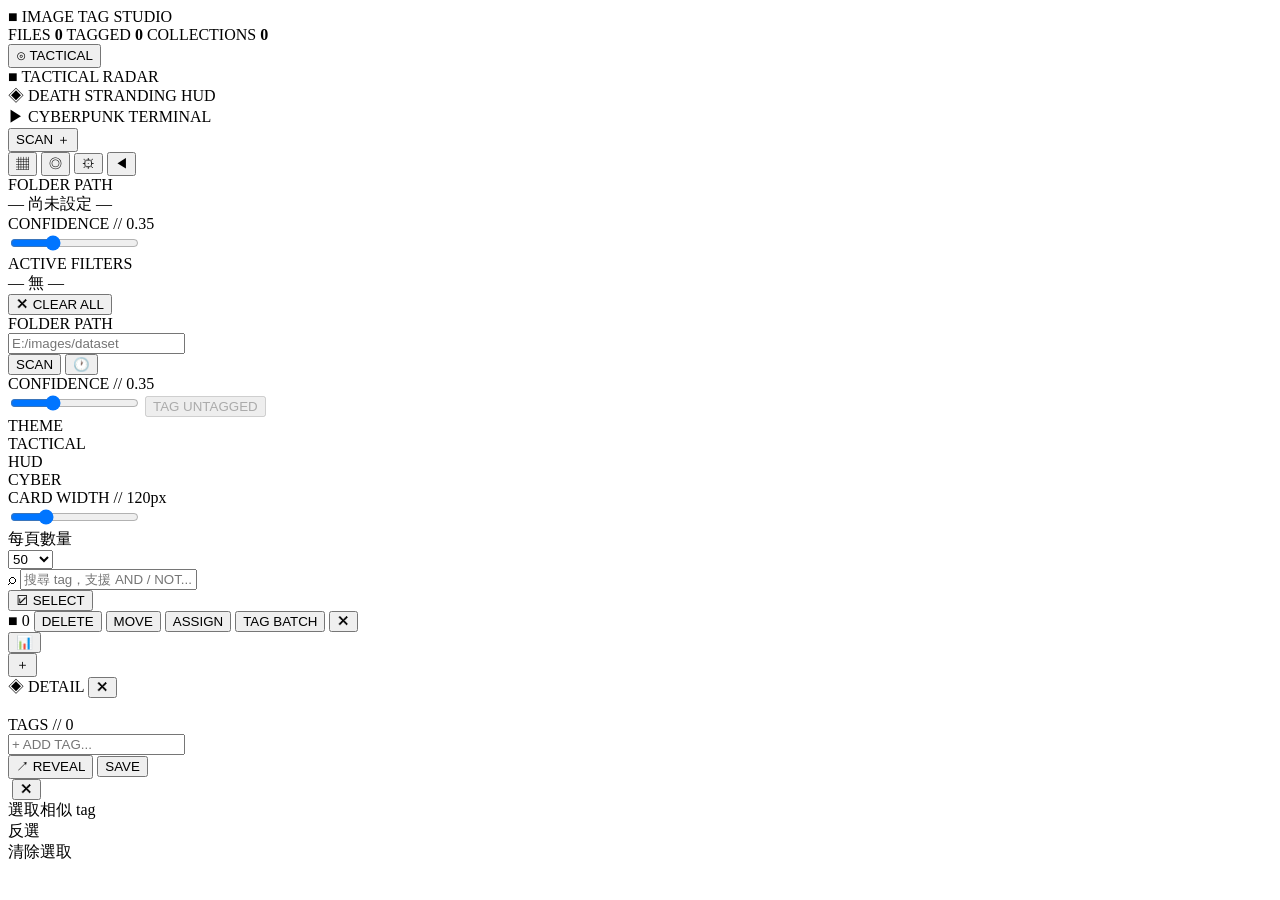
==== commit 448b41f8: "feat: rebuild index.html as slim shell with semantic structure" ====
--- a/static/index.html
+++ b/static/index.html
@@ -1,2140 +1,220 @@
 <!DOCTYPE html>
-<html lang="zh-TW" data-theme="dark">
+<html lang="zh-TW" data-theme="tactical">
 <head>
-<meta charset="UTF-8">
-<meta name="viewport" content="width=device-width, initial-scale=1.0">
-<title>ImageTag Studio</title>
-<link href="https://fonts.googleapis.com/css2?family=Inter:wght@300;400;500;600&family=JetBrains+Mono:wght@400;500&display=swap" rel="stylesheet">
-<style>
-/* ── Theme tokens ── */
-[data-theme="dark"] {
-  --bg:       #111113;
-  --surface:  #18181b;
-  --surface2: #1f1f23;
-  --surface3: #28282e;
-  --border:   #2e2e36;
-  --border2:  #3a3a45;
-  --accent:   #7c6aff;
-  --accent-h: #9d8fff;
-  --accent-s: rgba(124,106,255,0.15);
-  --text:     #f0f0f4;
-  --text2:    #a0a0b0;
-  --text3:    #606070;
-  --tag-bg:   #1e1e28;
-  --tag-act:  #7c6aff;
-  --sug-bg:   #1f1f27;
-  --red:      #ff6b6b;
-  --red-s:    rgba(255,107,107,0.12);
-  --teal:     #2dd4bf;
-  --shadow:   0 4px 24px rgba(0,0,0,0.4);
-}
-[data-theme="light"] {
-  --bg:       #f4f4f7;
-  --surface:  #ffffff;
-  --surface2: #f0f0f4;
-  --surface3: #e8e8ef;
-  --border:   #dcdce6;
-  --border2:  #c8c8d8;
-  --accent:   #5b4de0;
-  --accent-h: #7060f0;
-  --accent-s: rgba(91,77,224,0.1);
-  --text:     #1a1a2e;
-  --text2:    #5a5a78;
-  --text3:    #9090a8;
-  --tag-bg:   #eeeef8;
-  --tag-act:  #5b4de0;
-  --sug-bg:   #ffffff;
-  --red:      #e03535;
-  --red-s:    rgba(224,53,53,0.08);
-  --teal:     #0d9488;
-  --shadow:   0 4px 24px rgba(0,0,0,0.10);
-}
-
-*,*::before,*::after{box-sizing:border-box;margin:0;padding:0;}
-
-body {
-  font-family:'Inter',sans-serif;
-  background:var(--bg);color:var(--text);
-  display:grid;
-  grid-template-columns:290px 1fr;
-  grid-template-rows:52px 1fr;
-  grid-template-areas:"header header" "sidebar main";
-  height:100vh;overflow:hidden;
-  transition:background 0.25s,color 0.25s;
-}
-
-/* ── Header ── */
-header {
-  grid-area:header;
-  background:var(--surface);
-  border-bottom:1px solid var(--border);
-  display:flex;align-items:center;padding:0 18px;gap:12px;
-}
-.logo {
-  font-size:14px;font-weight:600;
-  display:flex;align-items:center;gap:7px;
-  color:var(--text);white-space:nowrap;
-}
-.logo-dot {
-  width:7px;height:7px;border-radius:50%;
-  background:var(--accent);box-shadow:0 0 8px var(--accent);
-}
-.header-sep{flex:1;}
-.stat-pill {
-  font-family:'JetBrains Mono',monospace;font-size:11px;
-  color:var(--text2);background:var(--surface2);
-  border:1px solid var(--border);border-radius:20px;
-  padding:3px 10px;display:flex;align-items:center;gap:4px;white-space:nowrap;
-}
-.stat-pill b{color:var(--accent);font-weight:500;}
-
-.icon-btn {
-  width:32px;height:32px;border-radius:8px;border:1px solid var(--border);
-  background:var(--surface2);color:var(--text2);
-  display:flex;align-items:center;justify-content:center;
-  cursor:pointer;font-size:15px;transition:all 0.15s;flex-shrink:0;
-}
-.icon-btn:hover{border-color:var(--accent);color:var(--accent);}
-
-/* ── Sidebar ── */
-.sidebar {
-  grid-area:sidebar;background:var(--surface);
-  border-right:1px solid var(--border);
-  display:flex;flex-direction:column;overflow:hidden;
-}
-.sidebar-top{flex-shrink:0;}
-.sidebar-scroll{flex:1;overflow-y:auto;}
-.sidebar-scroll::-webkit-scrollbar{width:3px;}
-.sidebar-scroll::-webkit-scrollbar-thumb{background:var(--border2);border-radius:2px;}
-
-.s-section{padding:12px 14px;border-bottom:1px solid var(--border);}
-.s-label{font-size:10px;font-weight:600;letter-spacing:1px;color:var(--text3);
-  text-transform:uppercase;margin-bottom:7px;}
-
-/* inputs */
-input[type="text"]{
-  width:100%;background:var(--surface2);border:1px solid var(--border);
-  border-radius:7px;color:var(--text);font-family:'Inter',sans-serif;
-  font-size:13px;padding:7px 10px;outline:none;transition:border-color 0.2s;
-}
-input[type="text"]:focus{border-color:var(--accent);}
-input[type="text"]::placeholder{color:var(--text3);}
-
-/* buttons */
-.btn {
-  display:inline-flex;align-items:center;justify-content:center;gap:5px;
-  font-family:'Inter',sans-serif;font-size:13px;font-weight:500;
-  border:none;border-radius:7px;cursor:pointer;
-  transition:all 0.15s;padding:7px 12px;white-space:nowrap;
-}
-.btn-primary{background:var(--accent);color:#fff;}
-.btn-primary:hover{background:var(--accent-h);}
-.btn-ghost{background:var(--surface2);color:var(--text2);border:1px solid var(--border);}
-.btn-ghost:hover{background:var(--surface3);color:var(--text);border-color:var(--border2);}
-.btn-danger{background:var(--red-s);color:var(--red);border:1px solid transparent;}
-.btn-danger:hover{border-color:var(--red);}
-.btn:disabled{opacity:0.38;cursor:not-allowed;}
-.btn-full{width:100%;}
-
-/* range */
-.range-row{display:flex;align-items:center;gap:8px;font-size:12px;color:var(--text2);}
-input[type="range"]{flex:1;accent-color:var(--accent);height:3px;}
-.range-val{font-family:'JetBrains Mono',monospace;font-size:11px;color:var(--accent);min-width:28px;}
-
-/* progress */
-.prog-wrap{margin-top:8px;display:none;}
-.prog-wrap.show{display:block;}
-.prog-track{height:3px;background:var(--surface3);border-radius:2px;overflow:hidden;margin-bottom:5px;}
-.prog-fill{height:100%;background:linear-gradient(90deg,var(--accent),var(--teal));
-  border-radius:2px;transition:width 0.4s;width:0%;}
-.prog-text{font-size:10px;font-family:'JetBrains Mono',monospace;color:var(--text3);
-  display:flex;justify-content:space-between;}
-
-/* ── Tag categories ── */
-.sidebar-cat-header{
-  display:flex;align-items:center;justify-content:space-between;
-  padding:8px 14px 4px;border-bottom:1px solid var(--border);
-  position:sticky;top:0;background:var(--surface);z-index:2;
-}
-.cat-ctrl-label{font-size:10px;font-weight:600;letter-spacing:1px;color:var(--text3);text-transform:uppercase;}
-.cat-ctrl-btns{display:flex;gap:4px;}
-.cat-ctrl-btn{
-  font-size:10px;padding:2px 8px;border-radius:4px;
-  border:1px solid var(--border);background:transparent;
-  color:var(--text3);cursor:pointer;transition:all 0.15s;
-  font-family:'Inter',sans-serif;
-}
-.cat-ctrl-btn:hover{border-color:var(--border2);color:var(--text);}
-.cat-block{padding:8px 14px;border-bottom:1px solid var(--border);}
-.cat-header{display:flex;align-items:center;gap:6px;cursor:pointer;
-  user-select:none;padding:2px 0;border-radius:5px;}
-.cat-header:hover .cat-title{color:var(--text);}
-.cat-title{font-size:10px;font-weight:600;letter-spacing:0.8px;color:var(--text2);
-  text-transform:uppercase;flex:1;transition:color 0.15s;}
-.cat-count{font-family:'JetBrains Mono',monospace;font-size:9px;color:var(--text3);
-  background:var(--surface2);border:1px solid var(--border);border-radius:8px;padding:1px 6px;}
-.cat-arrow{font-size:9px;color:var(--text3);transition:transform 0.2s;}
-.cat-arrow.open{transform:rotate(90deg);}
-.cat-tags{display:flex;flex-wrap:wrap;gap:4px;margin-top:7px;
-  overflow:hidden;transition:max-height 0.3s ease,margin-top 0.3s;max-height:2000px;}
-.cat-tags.collapsed{max-height:0;margin-top:0;}
-
-/* Tag list items (new list style) */
-.tag-chip {
-  display:flex;align-items:center;gap:0;
-  padding:5px 10px 5px 0;cursor:pointer;
-  border-radius:6px;transition:all 0.15s;
-  position:relative;border-bottom:1px solid transparent;
-}
-.tag-chip:hover{background:var(--surface2);}
-.tag-chip:hover .chip-bar{opacity:1;}
-.tag-chip.active{background:var(--accent-s);}
-.tag-chip.active .chip-en{color:var(--accent);}
-.tag-chip.active .chip-bar{background:var(--accent);opacity:1;}
-
-.chip-bar-wrap{
-  width:6px;flex-shrink:0;
-  display:flex;align-items:center;justify-content:center;
-  margin-right:8px;margin-left:8px;
-}
-.chip-bar{
-  width:4px;border-radius:2px;
-  background:var(--accent);opacity:0.5;
-  transition:all 0.2s;flex-shrink:0;
-}
-.chip-bar-full{
-  height:3px;border-radius:2px;
-  background:var(--accent);opacity:0.45;
-  position:absolute;left:0;top:50%;transform:translateY(-50%);
-  pointer-events:none;transition:width 0.3s ease;
-}
-.chip-en{
-  font-family:'JetBrains Mono',monospace;font-size:11px;
-  font-weight:500;color:var(--text2);flex:1;
-  white-space:nowrap;overflow:hidden;text-overflow:ellipsis;
-  transition:color 0.15s;
-}
-.chip-zh{font-size:10px;color:var(--text3);flex-shrink:0;margin-right:8px;}
-.chip-n{
-  font-family:'JetBrains Mono',monospace;font-size:10px;
-  color:var(--text3);flex-shrink:0;min-width:28px;text-align:right;
-}
-
-/* ── Main ── */
-main{grid-area:main;display:flex;flex-direction:column;overflow:hidden;}
-
-.toolbar{
-  padding:8px 14px;background:var(--surface);
-  border-bottom:1px solid var(--border);
-  display:flex;align-items:center;gap:8px;
-}
-.search-wrap{flex:1;position:relative;}
-.search-icon{position:absolute;left:9px;top:50%;transform:translateY(-50%);
-  color:var(--text3);pointer-events:none;font-size:12px;}
-.search-wrap input{padding-left:30px;font-size:13px;}
-.search-suggestions{
-  position:absolute;top:calc(100% + 4px);left:0;right:0;
-  background:var(--sug-bg);border:1px solid var(--border);
-  border-radius:8px;z-index:60;max-height:220px;overflow-y:auto;
-  display:none;box-shadow:var(--shadow);
-}
-.search-suggestions.show{display:block;}
-.sug-item{padding:7px 11px;cursor:pointer;font-size:12px;
-  display:flex;align-items:center;gap:8px;transition:background 0.1s;}
-.sug-item:hover{background:var(--surface2);}
-.sug-en{font-family:'JetBrains Mono',monospace;color:var(--text);font-size:11px;}
-.sug-zh{color:var(--text2);font-size:11px;}
-.sug-n{margin-left:auto;font-family:'JetBrains Mono',monospace;font-size:10px;color:var(--text3);}
-
-.fchip{
-  font-size:12px;padding:5px 11px;border-radius:20px;
-  border:1px solid var(--border);background:transparent;
-  color:var(--text2);cursor:pointer;font-family:'Inter',sans-serif;
-  transition:all 0.15s;white-space:nowrap;
-}
-.fchip.active{background:var(--accent);border-color:var(--accent);color:#fff;}
-.fchip:hover:not(.active){border-color:var(--border2);color:var(--text);}
-
-/* gallery */
-.gallery{
-  flex:1;overflow-y:auto;padding:14px;
-  display:grid;grid-template-columns:repeat(auto-fill,minmax(148px,1fr));
-  gap:10px;align-content:start;
-}
-.gallery::-webkit-scrollbar{width:5px;}
-.gallery::-webkit-scrollbar-thumb{background:var(--border2);border-radius:3px;}
-
-.card{
-  background:var(--surface);border:1px solid var(--border);
-  border-radius:10px;overflow:hidden;cursor:pointer;
-  transition:all 0.18s;position:relative;
-}
-.card:hover{border-color:var(--accent);transform:translateY(-2px);box-shadow:var(--shadow);}
-.card-img{width:100%;aspect-ratio:1;object-fit:cover;display:block;background:var(--surface2);}
-.card-body{padding:6px 7px;}
-.card-tags{display:flex;flex-wrap:wrap;gap:3px;max-height:36px;overflow:hidden;}
-.mini-tag{
-  font-family:'JetBrains Mono',monospace;font-size:9px;
-  background:var(--surface2);border-radius:4px;
-  padding:2px 5px;color:var(--text3);white-space:nowrap;
-}
-.ubadge{
-  position:absolute;top:5px;right:5px;font-size:9px;
-  background:var(--red);color:#fff;border-radius:4px;
-  padding:2px 5px;font-weight:600;
-}
-
-/* Select mode */
-.card.selectable{cursor:pointer;}
-.card.selected{border-color:var(--accent)!important;box-shadow:0 0 0 2px rgba(124,106,255,0.35);}
-.card-check{
-  position:absolute;top:6px;left:6px;
-  width:20px;height:20px;border-radius:5px;
-  border:2px solid rgba(255,255,255,0.7);
-  background:rgba(0,0,0,0.3);
-  display:none;align-items:center;justify-content:center;
-  font-size:12px;color:#fff;transition:all 0.15s;
-}
-body.select-mode .card-check{display:flex;}
-body.select-mode .card.selected .card-check{
-  background:var(--accent);border-color:var(--accent);
-}
-body.select-mode .card:hover .card-check{border-color:#fff;}
-
-/* Bulk action bar */
-.bulk-bar{
-  display:none;padding:8px 14px;
-  background:var(--surface);border-bottom:1px solid var(--border);
-  align-items:center;gap:10px;
-  animation:fadeUp 0.2s ease;
-}
-body.select-mode .bulk-bar{display:flex;}
-body.select-mode .toolbar{display:none;}
-.bulk-count{font-size:13px;font-weight:500;color:var(--text);flex:1;}
-.bulk-count span{color:var(--accent);font-weight:600;}
-.move-input-wrap{display:flex;gap:6px;align-items:center;}
-.move-input-wrap input{
-  width:220px;font-size:12px;padding:6px 10px;
-  background:var(--surface2);border:1px solid var(--border);
-  border-radius:7px;color:var(--text);font-family:'Inter',sans-serif;outline:none;
-}
-.move-input-wrap input:focus{border-color:var(--accent);}
-.move-input-wrap input::placeholder{color:var(--text3);}
-
-/* Collection tabs */
-.col-tabs-wrap{
-  background:var(--surface);border-bottom:1px solid var(--border);
-  display:flex;align-items:center;overflow-x:auto;
-  scrollbar-width:none;gap:0;flex-shrink:0;
-}
-.col-tabs-wrap::-webkit-scrollbar{display:none;}
-.col-tab{
-  display:flex;align-items:center;gap:6px;
-  padding:0 16px;height:38px;white-space:nowrap;
-  font-size:13px;font-weight:500;color:var(--text2);
-  cursor:pointer;border-bottom:2px solid transparent;
-  transition:all 0.15s;flex-shrink:0;user-select:none;
-}
-.col-tab:hover{color:var(--text);background:var(--surface2);}
-.col-tab.active{color:var(--accent);border-bottom-color:var(--accent);}
-.col-tab .tab-count{
-  font-family:'JetBrains Mono',monospace;font-size:10px;
-  background:var(--surface2);border-radius:8px;
-  padding:1px 6px;color:var(--text3);
-}
-.col-tab.active .tab-count{background:var(--accent-s);color:var(--accent);}
-.col-tab-add{
-  padding:0 12px;height:38px;display:flex;align-items:center;
-  color:var(--text3);cursor:pointer;font-size:18px;
-  transition:color 0.15s;flex-shrink:0;
-}
-.col-tab-add:hover{color:var(--accent);}
-
-/* Collection manage modal */
-.modal-overlay{
-  position:fixed;inset:0;background:rgba(0,0,0,0.6);
-  z-index:200;display:none;align-items:center;justify-content:center;
-  backdrop-filter:blur(4px);
-}
-.modal-overlay.open{display:flex;}
-.modal{
-  background:var(--surface);border:1px solid var(--border);
-  border-radius:12px;padding:24px;width:360px;
-  box-shadow:var(--shadow);animation:slideIn 0.2s ease;
-}
-.modal h3{font-size:16px;font-weight:600;margin-bottom:16px;}
-.modal-row{display:flex;gap:8px;margin-bottom:12px;}
-.modal-row input{flex:1;}
-.col-list{display:flex;flex-direction:column;gap:6px;margin-bottom:16px;max-height:240px;overflow-y:auto;}
-.col-list-item{
-  display:flex;align-items:center;gap:8px;
-  padding:8px 10px;background:var(--surface2);
-  border:1px solid var(--border);border-radius:7px;
-}
-.col-list-name{flex:1;font-size:13px;}
-.col-list-count{font-size:11px;color:var(--text3);font-family:'JetBrains Mono',monospace;}
-.col-list-actions{display:flex;gap:4px;}
-.col-act-btn{
-  width:24px;height:24px;border-radius:5px;border:1px solid var(--border);
-  background:transparent;color:var(--text3);cursor:pointer;
-  font-size:12px;display:flex;align-items:center;justify-content:center;
-  transition:all 0.15s;
-}
-.col-act-btn:hover{border-color:var(--border2);color:var(--text);}
-.col-act-btn.del:hover{border-color:var(--red);color:var(--red);}
-
-/* Bulk bar collection assign */
-.assign-wrap{display:flex;gap:6px;align-items:center;}
-.assign-wrap select{
-  font-size:12px;padding:5px 8px;
-  background:var(--surface2);border:1px solid var(--border);
-  border-radius:7px;color:var(--text);font-family:'Inter',sans-serif;outline:none;
-}
-
-.pagination{
-  padding:7px 14px;border-top:1px solid var(--border);
-  display:flex;align-items:center;justify-content:space-between;
-  background:var(--surface);gap:8px;flex-wrap:wrap;
-}
-.page-info{font-size:11px;color:var(--text3);font-family:'JetBrains Mono',monospace;white-space:nowrap;}
-.page-btns{display:flex;gap:4px;align-items:center;flex-wrap:wrap;}
-.page-num-btn{
-  min-width:28px;height:28px;padding:0 6px;border-radius:6px;
-  border:1px solid var(--border);background:transparent;
-  color:var(--text2);cursor:pointer;font-family:'JetBrains Mono',monospace;
-  font-size:11px;display:flex;align-items:center;justify-content:center;
-  transition:all 0.15s;
-}
-.page-num-btn:hover{border-color:var(--border2);color:var(--text);}
-.page-num-btn.active{background:var(--accent);border-color:var(--accent);color:#fff;}
-.page-num-btn.ellipsis{border:none;cursor:default;color:var(--text3);}
-.page-jump{display:flex;align-items:center;gap:5px;font-size:11px;color:var(--text3);}
-.page-jump input{
-  width:44px;padding:4px 6px;font-size:11px;text-align:center;
-  font-family:'JetBrains Mono',monospace;
-  background:var(--surface2);border:1px solid var(--border);
-  border-radius:6px;color:var(--text);outline:none;
-}
-.page-jump input:focus{border-color:var(--accent);}
-
-/* ── Detail panel ── */
-.det-overlay{
-  position:fixed;inset:0;background:rgba(0,0,0,0.5);
-  z-index:100;display:none;backdrop-filter:blur(6px);
-}
-.det-overlay.open{display:flex;justify-content:flex-end;}
-.det-panel{
-  width:420px;background:var(--surface);border-left:1px solid var(--border);
-  height:100%;display:flex;flex-direction:column;overflow:hidden;
-  animation:slideIn 0.2s ease;box-shadow:-8px 0 32px rgba(0,0,0,0.2);
-}
-@keyframes slideIn{from{transform:translateX(24px);opacity:0;}to{transform:translateX(0);opacity:1;}}
-
-.det-img-wrap{position:relative;background:var(--bg);flex-shrink:0;}
-.det-img{width:100%;max-height:280px;object-fit:contain;display:block;}
-.det-close{
-  position:absolute;top:8px;right:8px;
-  background:rgba(0,0,0,0.55);border:none;color:#fff;
-  width:26px;height:26px;border-radius:50%;cursor:pointer;
-  font-size:14px;display:flex;align-items:center;justify-content:center;
-  transition:background 0.15s;
-}
-.det-close:hover{background:rgba(0,0,0,0.85);}
-.det-nav{
-  position:absolute;top:50%;transform:translateY(-50%);
-  background:rgba(0,0,0,0.45);border:none;color:#fff;
-  width:32px;height:48px;cursor:pointer;
-  font-size:18px;display:flex;align-items:center;justify-content:center;
-  transition:all 0.15s;border-radius:4px;
-}
-.det-nav:hover{background:rgba(0,0,0,0.8);}
-.det-nav:disabled{opacity:0.2;cursor:default;}
-.det-nav-prev{left:4px;}
-.det-nav-next{right:4px;}
-.det-nav-info{
-  position:absolute;bottom:6px;left:50%;transform:translateX(-50%);
-  font-family:'JetBrains Mono',monospace;font-size:10px;
-  background:rgba(0,0,0,0.55);color:rgba(255,255,255,0.8);
-  padding:2px 8px;border-radius:10px;pointer-events:none;
-}
-
-.det-body{flex:1;overflow-y:auto;padding:13px;}
-.det-body::-webkit-scrollbar{width:4px;}
-.det-body::-webkit-scrollbar-thumb{background:var(--border2);border-radius:2px;}
-
-.det-path-row{
-  display:flex;align-items:flex-start;gap:6px;margin-bottom:12px;
-}
-.det-path{
-  flex:1;font-family:'JetBrains Mono',monospace;font-size:10px;
-  color:var(--text2);word-break:break-all;line-height:1.6;
-}
-.reveal-btn{
-  flex-shrink:0;width:26px;height:26px;border-radius:6px;
-  border:1px solid var(--border);background:var(--surface2);
-  color:var(--text2);cursor:pointer;font-size:13px;
-  display:flex;align-items:center;justify-content:center;
-  transition:all 0.15s;margin-top:1px;
-}
-.reveal-btn:hover{border-color:var(--accent);color:var(--accent);}
-
-.det-tags-wrap{display:flex;flex-wrap:wrap;gap:5px;margin-bottom:11px;}
-.edit-tag{
-  font-family:'JetBrains Mono',monospace;font-size:10px;
-  background:var(--surface2);border:1px solid var(--border);
-  border-radius:6px;padding:4px 8px;color:var(--text);
-  display:flex;align-items:center;gap:4px;line-height:1.2;
-}
-.edit-tag-en{font-size:10px;}
-.edit-tag-zh{font-size:9px;color:var(--text2);margin-left:2px;}
-.edit-tag .del{cursor:pointer;color:var(--text3);font-size:13px;
-  line-height:1;transition:color 0.15s;margin-left:2px;}
-.edit-tag .del:hover{color:var(--red);}
-
-.add-row{display:flex;gap:7px;margin-bottom:11px;}
-.add-row input{flex:1;}
-
-.det-footer{
-  padding:10px 13px;border-top:1px solid var(--border);
-  display:flex;gap:7px;background:var(--surface);
-}
-
-/* empty */
-.empty{
-  grid-column:1/-1;display:flex;flex-direction:column;
-  align-items:center;justify-content:center;
-  padding:60px 20px;color:var(--text3);gap:10px;font-size:14px;
-}
-.empty-icon{font-size:34px;opacity:0.35;}
-
-/* toast */
-.toast{
-  position:fixed;bottom:20px;right:20px;background:var(--surface);
-  border:1px solid var(--border);border-radius:8px;padding:10px 15px;
-  font-size:13px;color:var(--text);z-index:999;
-  animation:fadeUp 0.3s ease;max-width:300px;box-shadow:var(--shadow);
-}
-@keyframes fadeUp{from{opacity:0;transform:translateY(10px);}to{opacity:1;transform:translateY(0);}}
-
-/* loading */
-#lov{position:fixed;inset:0;background:var(--bg);display:flex;
-  flex-direction:column;align-items:center;justify-content:center;z-index:200;gap:14px;transition:opacity 0.4s;}
-#lov.hidden{opacity:0;pointer-events:none;}
-.spinner{width:32px;height:32px;border:2px solid var(--border);border-top-color:var(--accent);
-  border-radius:50%;animation:spin 0.8s linear infinite;}
-@keyframes spin{to{transform:rotate(360deg);}}
-
-.s-hint{padding:16px;text-align:center;color:var(--text3);font-size:12px;}
-
-/* ── Trash Bin ── */
-.trash-fab{
-  position:fixed;bottom:28px;right:28px;z-index:90;
-  width:52px;height:52px;border-radius:50%;
-  background:var(--surface3);border:2px solid var(--border);
-  display:flex;align-items:center;justify-content:center;
-  font-size:22px;cursor:pointer;
-  box-shadow:0 4px 20px rgba(0,0,0,0.4);
-  transition:all 0.2s;user-select:none;
-}
-.trash-fab:hover{border-color:var(--red);transform:scale(1.08);}
-.trash-fab.drag-over{
-  background:var(--red-s);border-color:var(--red);
-  transform:scale(1.18);box-shadow:0 6px 28px rgba(255,107,107,0.4);
-}
-.trash-fab .trash-count{
-  position:absolute;top:-4px;right:-4px;
-  min-width:18px;height:18px;border-radius:9px;
-  background:var(--red);color:#fff;
-  font-family:'JetBrains Mono',monospace;font-size:10px;font-weight:600;
-  display:flex;align-items:center;justify-content:center;
-  padding:0 4px;border:2px solid var(--bg);
-  display:none;
-}
-.trash-fab.has-items .trash-count{display:flex;}
-
-/* Trash panel */
-.trash-panel-overlay{
-  position:fixed;inset:0;background:rgba(0,0,0,0.6);
-  z-index:200;display:none;align-items:flex-end;justify-content:flex-end;
-  padding:0;
-}
-.trash-panel-overlay.open{display:flex;}
-.trash-panel{
-  width:380px;height:100vh;
-  background:var(--surface);border-left:1px solid var(--border);
-  display:flex;flex-direction:column;overflow:hidden;
-  animation:slideIn 0.22s ease;box-shadow:-8px 0 32px rgba(0,0,0,0.3);
-}
-.trash-panel-header{
-  padding:16px 18px;border-bottom:1px solid var(--border);
-  display:flex;align-items:center;gap:10px;flex-shrink:0;
-}
-.trash-panel-header h3{font-size:15px;font-weight:600;flex:1;}
-.trash-panel-list{flex:1;overflow-y:auto;padding:10px;}
-.trash-panel-list::-webkit-scrollbar{width:4px;}
-.trash-panel-list::-webkit-scrollbar-thumb{background:var(--border2);border-radius:2px;}
-.trash-item{
-  display:flex;align-items:center;gap:10px;
-  padding:7px 8px;border-radius:8px;
-  background:var(--surface2);border:1px solid var(--border);
-  margin-bottom:6px;transition:border-color 0.15s;
-}
-.trash-item:hover{border-color:var(--border2);}
-.trash-item-thumb{
-  width:52px;height:52px;border-radius:6px;
-  object-fit:cover;flex-shrink:0;background:var(--surface3);
-}
-.trash-item-info{flex:1;min-width:0;}
-.trash-item-name{
-  font-family:'JetBrains Mono',monospace;font-size:10px;
-  color:var(--text2);overflow:hidden;text-overflow:ellipsis;white-space:nowrap;
-  margin-bottom:3px;
-}
-.trash-item-tags{font-size:10px;color:var(--text3);overflow:hidden;text-overflow:ellipsis;white-space:nowrap;}
-.trash-item-remove{
-  width:24px;height:24px;border-radius:5px;flex-shrink:0;
-  border:1px solid var(--border);background:transparent;
-  color:var(--text3);cursor:pointer;font-size:13px;
-  display:flex;align-items:center;justify-content:center;
-  transition:all 0.15s;
-}
-.trash-item-remove:hover{border-color:var(--red);color:var(--red);}
-.trash-empty{
-  display:flex;flex-direction:column;align-items:center;justify-content:center;
-  padding:40px 20px;color:var(--text3);gap:10px;font-size:13px;
-}
-.trash-empty-icon{font-size:36px;opacity:0.3;}
-.trash-panel-footer{
-  padding:12px 16px;border-top:1px solid var(--border);
-  display:flex;gap:8px;flex-shrink:0;background:var(--surface2);
-}
-
-/* drag ghost */
-.dragging{opacity:0.5;outline:2px dashed var(--accent);}
-
-/* ── Scan History ── */
-.history-modal-overlay{
-  position:fixed;inset:0;background:rgba(0,0,0,0.6);
-  z-index:200;display:none;align-items:center;justify-content:center;
-  backdrop-filter:blur(4px);
-}
-.history-modal-overlay.open{display:flex;}
-.history-modal{
-  width:min(90vw,580px);max-height:80vh;
-  background:var(--surface);border:1px solid var(--border);
-  border-radius:12px;display:flex;flex-direction:column;
-  overflow:hidden;box-shadow:var(--shadow);animation:slideIn 0.2s ease;
-}
-.history-modal-header{
-  display:flex;align-items:center;padding:16px 18px;
-  border-bottom:1px solid var(--border);flex-shrink:0;
-}
-.history-modal-header h3{font-size:15px;font-weight:600;flex:1;}
-.history-list{flex:1;overflow-y:auto;padding:8px;}
-.history-list::-webkit-scrollbar{width:4px;}
-.history-list::-webkit-scrollbar-thumb{background:var(--border2);border-radius:2px;}
-.history-item{
-  display:flex;align-items:flex-start;gap:10px;
-  padding:10px 12px;border-radius:8px;
-  border:1px solid var(--border);background:var(--surface2);
-  margin-bottom:6px;transition:border-color 0.15s;
-}
-.history-item:hover{border-color:var(--border2);}
-.history-item-main{flex:1;min-width:0;}
-.history-folder{
-  font-family:'JetBrains Mono',monospace;font-size:11px;
-  color:var(--text);word-break:break-all;line-height:1.5;
-  margin-bottom:4px;
-}
-.history-meta{display:flex;gap:10px;flex-wrap:wrap;}
-.history-badge{
-  font-size:10px;color:var(--text3);
-  display:flex;align-items:center;gap:3px;
-}
-.history-badge b{color:var(--accent2);}
-.history-actions{display:flex;gap:4px;flex-shrink:0;margin-top:1px;}
-.h-btn{
-  width:26px;height:26px;border-radius:6px;
-  border:1px solid var(--border);background:transparent;
-  color:var(--text3);cursor:pointer;font-size:12px;
-  display:flex;align-items:center;justify-content:center;
-  transition:all 0.15s;
-}
-.h-btn:hover{border-color:var(--border2);color:var(--text);}
-.h-btn.del:hover{border-color:var(--red);color:var(--red);}
-.history-empty{
-  padding:32px;text-align:center;
-  color:var(--text3);font-size:13px;
-}
-
-/* ── Analytics Panel ── */
-.analytics-overlay{
-  position:fixed;inset:0;background:rgba(0,0,0,0.75);
-  z-index:300;display:none;align-items:center;justify-content:center;
-  backdrop-filter:blur(8px);
-}
-.analytics-overlay.open{display:flex;}
-.analytics-panel{
-  width:min(92vw,1100px);height:min(88vh,760px);
-  background:var(--surface);border:1px solid var(--border);
-  border-radius:16px;display:flex;flex-direction:column;
-  overflow:hidden;box-shadow:0 24px 64px rgba(0,0,0,0.5);
-  animation:slideIn 0.25s ease;
-}
-.analytics-header{
-  display:flex;align-items:center;padding:16px 20px;
-  border-bottom:1px solid var(--border);flex-shrink:0;gap:12px;
-}
-.analytics-header h2{font-size:16px;font-weight:600;flex:1;}
-.analytics-header p{font-size:12px;color:var(--text3);}
-.analytics-body{
-  flex:1;display:flex;overflow:hidden;
-}
-.chart-area{
-  flex:1;display:flex;align-items:center;justify-content:center;
-  position:relative;overflow:hidden;
-}
-.chart-area svg{max-width:100%;max-height:100%;}
-.tag-detail-panel{
-  width:280px;border-left:1px solid var(--border);
-  display:flex;flex-direction:column;overflow:hidden;flex-shrink:0;
-}
-.tag-detail-header{
-  padding:14px 16px 10px;border-bottom:1px solid var(--border);flex-shrink:0;
-}
-.tag-detail-title{font-size:13px;font-weight:600;margin-bottom:2px;}
-.tag-detail-sub{font-size:11px;color:var(--text3);}
-.tag-detail-list{flex:1;overflow-y:auto;padding:8px;}
-.tag-detail-list::-webkit-scrollbar{width:4px;}
-.tag-detail-list::-webkit-scrollbar-thumb{background:var(--border2);border-radius:2px;}
-.tag-item{
-  display:flex;align-items:center;gap:8px;
-  padding:6px 8px;border-radius:6px;cursor:pointer;
-  transition:background 0.15s;margin-bottom:2px;
-}
-.tag-item:hover{background:var(--surface2);}
-.tag-item.selected{background:var(--accent-s);color:var(--accent);}
-.tag-item-bar{
-  height:4px;border-radius:2px;flex-shrink:0;
-  background:var(--accent);opacity:0.6;
-}
-.tag-item-name{font-family:'JetBrains Mono',monospace;font-size:11px;flex:1;overflow:hidden;text-overflow:ellipsis;white-space:nowrap;}
-.tag-item-zh{font-size:10px;color:var(--text3);flex-shrink:0;}
-.tag-item-count{font-family:'JetBrains Mono',monospace;font-size:10px;color:var(--text3);flex-shrink:0;}
-.analytics-footer{
-  padding:10px 20px;border-top:1px solid var(--border);
-  display:flex;align-items:center;gap:10px;flex-shrink:0;
-  background:var(--surface2);
-}
-.selected-tags-wrap{
-  flex:1;display:flex;flex-wrap:wrap;gap:5px;align-items:center;
-  font-size:12px;color:var(--text3);
-}
-.sel-tag-chip{
-  font-family:'JetBrains Mono',monospace;font-size:10px;
-  background:var(--accent-s);border:1px solid var(--accent);
-  color:var(--accent);border-radius:4px;padding:2px 8px;
-  display:flex;align-items:center;gap:4px;
-}
-.sel-tag-chip .x{cursor:pointer;opacity:0.7;}
-.sel-tag-chip .x:hover{opacity:1;}
-/* tooltip */
-.chart-tooltip{
-  position:fixed;pointer-events:none;
-  background:var(--surface3);border:1px solid var(--border);
-  border-radius:7px;padding:8px 12px;font-size:12px;
-  color:var(--text);z-index:400;white-space:nowrap;
-  box-shadow:var(--shadow);display:none;
-}
-</style>
+  <meta charset="UTF-8">
+  <meta name="viewport" content="width=device-width, initial-scale=1.0">
+  <title>Image Tag Studio</title>
+  <link rel="icon" href="/static/icon.ico">
+  <link rel="preconnect" href="https://fonts.googleapis.com">
+  <link rel="stylesheet" href="https://fonts.googleapis.com/css2?family=Inter:wght@300;400;500;600&family=JetBrains+Mono:wght@400;500&display=swap">
+  <link rel="stylesheet" href="/static/style.css">
 </head>
 <body>
 
-<div id="lov"><div class="spinner"></div><div style="font-size:13px;color:var(--text3)" data-i18n="loading">載入中...</div></div>
-
-<header>
-  <div class="logo"><div class="logo-dot"></div>ImageTag Studio</div>
-  <div class="header-sep"></div>
-  <div class="stat-pill" id="pill-total">總計 <b id="stat-total">0</b> 張</div>
-  <div class="stat-pill" id="pill-untagged">未標記 <b id="stat-untagged">0</b> 張</div>
-  <div class="icon-btn" onclick="openAnalytics()" title="Tag 分析圖表" style="font-size:13px;">📊</div>
-  <div class="icon-btn" onclick="toggleTheme()" id="theme-btn" title="切換亮/暗">🌙</div>
-  <div class="icon-btn" onclick="toggleLang()" id="lang-btn" title="切換語言" style="font-size:12px;font-weight:600;">EN</div>
-</header>
-
-<div class="sidebar">
-  <div class="sidebar-top">
-    <div class="s-section">
-      <div class="s-label" data-i18n="folder-label">圖片資料夾</div>
-      <input type="text" id="folder-input" placeholder="C:\Users\...\images" style="margin-bottom:7px">
-      <div style="display:flex;gap:6px;">
-        <button class="btn btn-ghost" style="flex:1" onclick="scanFolder()">
-          <span>🔍</span><span data-i18n="scan-btn">掃描資料夾</span>
-        </button>
-        <button class="icon-btn" onclick="openHistoryModal()" title="匯入歷史" style="flex-shrink:0">🗂</button>
-      </div>
-    </div>
-    <div class="s-section">
-      <div class="s-label" data-i18n="tag-settings-label">自動打標設定</div>
-      <div class="range-row" style="margin-bottom:9px">
-        <span data-i18n="threshold-label">信心閾值</span>
-        <input type="range" id="threshold" min="0.1" max="0.9" step="0.05" value="0.35"
-               oninput="document.getElementById('thresh-val').textContent=parseFloat(this.value).toFixed(2)">
-        <span class="range-val" id="thresh-val">0.35</span>
-      </div>
-      <button class="btn btn-primary btn-full" id="tag-btn" onclick="startTagging()">
-        <span>⚡</span><span data-i18n="start-tag-btn">開始打標</span>
+  <!-- HEADER -->
+  <header class="hdr" id="header">
+    <div class="hdr-logo">
+      <span class="hdr-logo-mark">■</span>
+      <span class="hdr-logo-text">IMAGE TAG STUDIO</span>
+    </div>
+    <div class="hdr-stats" id="hdrStats">
+      <span class="stat">FILES <strong id="statFiles">0</strong></span>
+      <span class="stat">TAGGED <strong id="statTagged">0</strong></span>
+      <span class="stat">COLLECTIONS <strong id="statCols">0</strong></span>
+    </div>
+    <div class="hdr-right">
+      <button class="theme-switcher" id="themeSwitcher" title="切換主題">
+        <span id="themeLabel">⊙ TACTICAL</span>
       </button>
-      <div class="prog-wrap" id="prog-wrap">
-        <div class="prog-track"><div class="prog-fill" id="prog-fill"></div></div>
-        <div class="prog-text"><span id="prog-cur">—</span><span id="prog-pct">0%</span></div>
-      </div>
-    </div>
+      <div class="theme-menu hidden" id="themeMenu">
+        <div class="theme-option" data-theme="tactical">■ TACTICAL RADAR</div>
+        <div class="theme-option" data-theme="hud">◈ DEATH STRANDING HUD</div>
+        <div class="theme-option" data-theme="cyber">▶ CYBERPUNK TERMINAL</div>
+      </div>
+      <button class="btn-primary" id="btnScanHeader">SCAN ＋</button>
+    </div>
+    <!-- 打標進度條 (頂部 2px) -->
+    <div class="tag-progress-bar hidden" id="tagProgressBar">
+      <div class="tag-progress-fill" id="tagProgressFill"></div>
+    </div>
+  </header>
+
+  <!-- BODY -->
+  <div class="app-body">
+
+    <!-- SIDEBAR -->
+    <aside class="sidebar" id="sidebar" data-mode="filter">
+      <!-- 圖示列 -->
+      <div class="sb-icons">
+        <button class="sb-icon active" data-mode="filter" title="Tag 篩選">▦</button>
+        <button class="sb-icon" data-mode="scan" title="掃描 / 打標">◎</button>
+        <button class="sb-icon" data-mode="settings" title="設定">⚙</button>
+        <button class="sb-icon sb-collapse-btn" id="sbCollapseBtn" title="收合側欄 [F]">◀</button>
+      </div>
+
+      <!-- FILTER 模式 -->
+      <div class="sb-panel" data-panel="filter">
+        <div class="sb-section">
+          <div class="sb-label">FOLDER PATH</div>
+          <div class="sb-folder-path" id="folderPath">— 尚未設定 —</div>
+        </div>
+        <div class="sb-section">
+          <div class="sb-label">CONFIDENCE // <span id="confValue">0.35</span></div>
+          <input type="range" class="conf-slider" id="confSlider" min="0.1" max="0.9" step="0.05" value="0.35">
+        </div>
+        <div class="sb-section sb-tag-tree" id="tagTree">
+          <!-- 由 JS 動態注入 tag 分類 -->
+        </div>
+        <div class="sb-filter-summary" id="filterSummary">
+          <div class="sb-label">ACTIVE FILTERS</div>
+          <div class="filter-expr" id="filterExpr">— 無 —</div>
+          <button class="btn-clear-filter hidden" id="btnClearFilter">✕ CLEAR ALL</button>
+        </div>
+      </div>
+
+      <!-- SCAN 模式 -->
+      <div class="sb-panel hidden" data-panel="scan">
+        <div class="sb-section">
+          <div class="sb-label">FOLDER PATH</div>
+          <input type="text" class="sb-input" id="scanFolderInput" placeholder="E:/images/dataset">
+          <div class="btn-row">
+            <button class="btn-primary" id="btnScan">SCAN</button>
+            <button class="btn-ghost" id="btnHistory" title="掃描歷史">🕐</button>
+          </div>
+        </div>
+        <div class="sb-section">
+          <div class="sb-label">CONFIDENCE // <span id="confValue2">0.35</span></div>
+          <input type="range" class="conf-slider" id="confSlider2" min="0.1" max="0.9" step="0.05" value="0.35">
+          <button class="btn-primary" id="btnTag" disabled>TAG UNTAGGED</button>
+        </div>
+        <div class="sb-section" id="scanStatus"></div>
+      </div>
+
+      <!-- SETTINGS 模式 -->
+      <div class="sb-panel hidden" data-panel="settings">
+        <div class="sb-section">
+          <div class="sb-label">THEME</div>
+          <div class="settings-theme-cards" id="settingsThemeCards">
+            <div class="theme-card active" data-theme="tactical">
+              <div class="theme-card-preview tactical-preview"></div>
+              <div class="theme-card-name">TACTICAL</div>
+            </div>
+            <div class="theme-card" data-theme="hud">
+              <div class="theme-card-preview hud-preview"></div>
+              <div class="theme-card-name">HUD</div>
+            </div>
+            <div class="theme-card" data-theme="cyber">
+              <div class="theme-card-preview cyber-preview"></div>
+              <div class="theme-card-name">CYBER</div>
+            </div>
+          </div>
+        </div>
+        <div class="sb-section">
+          <div class="sb-label">CARD WIDTH // <span id="gridWidthValue">120</span>px</div>
+          <input type="range" class="conf-slider" id="gridWidthSlider" min="80" max="240" step="10" value="120">
+        </div>
+        <div class="sb-section">
+          <div class="sb-label">每頁數量</div>
+          <select class="sb-select" id="perPageSelect">
+            <option value="30">30</option>
+            <option value="50" selected>50</option>
+            <option value="100">100</option>
+            <option value="200">200</option>
+          </select>
+        </div>
+      </div>
+    </aside>
+
+    <!-- MAIN -->
+    <main class="main-area">
+
+      <!-- TOOLBAR -->
+      <div class="toolbar">
+        <div class="search-wrap">
+          <span class="search-icon">⌕</span>
+          <input type="text" class="search-input" id="searchInput" placeholder="搜尋 tag，支援 AND / NOT...">
+          <div class="search-suggest hidden" id="searchSuggest"></div>
+        </div>
+        <button class="tb-btn" id="btnSelectMode" title="進入選取模式">☑ SELECT</button>
+        <div class="select-info hidden" id="selectInfo">
+          <span class="select-count" id="selectCount">■ 0</span>
+          <button class="tb-btn" id="btnBulkDelete">DELETE</button>
+          <button class="tb-btn" id="btnBulkMove">MOVE</button>
+          <button class="tb-btn" id="btnBulkAssign">ASSIGN</button>
+          <button class="tb-btn" id="btnBulkTagEdit">TAG BATCH</button>
+          <button class="tb-btn tb-btn-cancel" id="btnCancelSelect">✕</button>
+        </div>
+        <div class="tb-right">
+          <button class="tb-btn" id="btnAnalytics" title="數據分析">📊</button>
+        </div>
+      </div>
+
+      <!-- COLLECTION TABS -->
+      <div class="col-tabs-wrap">
+        <div class="col-tabs" id="colTabs">
+          <!-- 由 JS 動態注入 -->
+        </div>
+        <button class="col-tab-add" id="btnAddCollection" title="新增 Collection">＋</button>
+      </div>
+
+      <!-- GALLERY -->
+      <div class="gallery-wrap" id="galleryWrap">
+        <div class="gallery" id="gallery">
+          <!-- 由 JS 動態注入 cards -->
+        </div>
+        <!-- Lasso overlay -->
+        <div class="lasso-rect hidden" id="lassoRect"></div>
+      </div>
+
+      <!-- PAGINATION -->
+      <div class="pagination" id="pagination"></div>
+
+    </main>
+
+    <!-- DETAIL PANEL -->
+    <aside class="det-panel hidden" id="detPanel">
+      <div class="det-header">
+        <span class="det-title" id="detTitle">◈ DETAIL</span>
+        <button class="det-close" id="detClose">✕</button>
+      </div>
+      <div class="det-img-wrap">
+        <img class="det-img" id="detImg" src="" alt="">
+      </div>
+      <div class="det-meta" id="detMeta"></div>
+      <div class="det-tags-section">
+        <div class="det-section-label">TAGS // <span id="detTagCount">0</span></div>
+        <div class="det-tag-list" id="detTagList"></div>
+        <input type="text" class="det-add-input" id="detAddInput" placeholder="+ ADD TAG...">
+        <div class="det-add-suggest hidden" id="detAddSuggest"></div>
+      </div>
+      <div class="det-footer">
+        <button class="btn-ghost" id="detBtnReveal" title="在資源管理員開啟">↗ REVEAL</button>
+        <button class="btn-primary" id="detBtnSave">SAVE</button>
+      </div>
+    </aside>
+
+  </div><!-- /.app-body -->
+
+  <!-- MODALS -->
+  <div class="modal-overlay hidden" id="modalOverlay"></div>
+
+  <!-- Lightbox -->
+  <div class="lightbox hidden" id="lightbox">
+    <img class="lightbox-img" id="lightboxImg" src="" alt="">
+    <button class="lightbox-close" id="lightboxClose">✕</button>
   </div>
-  <div class="sidebar-cat-header">
-    <span class="cat-ctrl-label" data-i18n="tags-section">Tags</span>
-    <div class="cat-ctrl-btns">
-      <button class="cat-ctrl-btn" onclick="collapseAllCats()" data-i18n="collapse-all">全部收合</button>
-      <button class="cat-ctrl-btn" onclick="expandAllCats()" data-i18n="expand-all">全部展開</button>
-    </div>
+
+  <!-- Context Menu -->
+  <div class="ctx-menu hidden" id="ctxMenu">
+    <div class="ctx-item" id="ctxSelectSimilar">選取相似 tag</div>
+    <div class="ctx-item" id="ctxInvertSelect">反選</div>
+    <div class="ctx-separator"></div>
+    <div class="ctx-item ctx-danger" id="ctxClearSelect">清除選取</div>
   </div>
-  <div class="sidebar-scroll" id="tag-categories">
-    <div class="s-hint" data-i18n="scan-hint">掃描後顯示 Tags</div>
-  </div>
-</div>
-
-<main>
-  <!-- Normal toolbar -->
-  <div class="toolbar">
-    <div class="search-wrap">
-      <span class="search-icon">⌕</span>
-      <input type="text" id="search-input" placeholder="搜索 tag 或輸入中文，逗號分隔...">
-      <div class="search-suggestions" id="sug-box"></div>
-    </div>
-    <button class="fchip" id="untagged-filter" onclick="toggleUntagged()" data-i18n="untagged-filter">未標記</button>
-    <button class="btn btn-ghost" onclick="refreshGallery()" data-i18n="refresh-btn">重整</button>
-    <button class="fchip" id="select-mode-btn" onclick="toggleSelectMode()" data-i18n="select-mode">選取</button>
-  </div>
-
-  <!-- Bulk action bar (visible in select mode) -->
-  <div class="bulk-bar">
-    <div class="bulk-count">已選取 <span id="sel-count">0</span> 張</div>
-    <button class="cat-ctrl-btn" onclick="selectAll()" data-i18n="select-all">全選</button>
-    <button class="cat-ctrl-btn" onclick="clearSelection()" data-i18n="clear-sel">取消全選</button>
-    <div class="assign-wrap">
-      <select id="assign-col-select">
-        <option value="">移入集合...</option>
-      </select>
-      <button class="btn btn-ghost" style="padding:6px 10px;font-size:12px" onclick="bulkAssignCollection()">指派</button>
-    </div>
-    <div class="move-input-wrap">
-      <input type="text" id="move-target" placeholder="目標資料夾路徑...">
-      <button class="btn btn-ghost" style="padding:6px 10px;font-size:12px" onclick="bulkMove()" data-i18n="move-btn">移動</button>
-    </div>
-    <button class="btn btn-danger" style="padding:6px 12px;font-size:12px" onclick="bulkDelete()" data-i18n="delete-btn-bulk">刪除檔案</button>
-    <button class="cat-ctrl-btn" onclick="toggleSelectMode()" data-i18n="cancel-sel">取消</button>
-  </div>
-
-  <!-- Collection tabs -->
-  <div class="col-tabs-wrap" id="col-tabs"></div>
-
-  <div class="gallery" id="gallery">
-    <div class="empty"><div class="empty-icon">🖼</div><div data-i18n="empty-hint">輸入資料夾路徑並掃描以開始</div></div>
-  </div>
-
-  <div class="pagination">
-    <div class="page-info" id="page-info">— / —</div>
-    <div class="page-btns" id="page-btns"></div>
-    <div class="page-jump">
-      <span data-i18n="goto-page">跳至</span>
-      <input type="number" id="page-jump-input" min="1" value="1">
-      <button class="cat-ctrl-btn" onclick="jumpToPage()" data-i18n="goto-btn">GO</button>
-    </div>
-  </div>
-</main>
-
-<!-- Detail -->
-<div class="det-overlay" id="det-overlay" onclick="closeDetail(event)">
-  <div class="det-panel" onclick="event.stopPropagation()">
-    <div class="det-img-wrap">
-      <img class="det-img" id="det-img" src="" alt="">
-      <button class="det-close" onclick="closeDetail()">✕</button>
-      <button class="det-nav det-nav-prev" id="det-prev" onclick="navDetail(-1)" title="上一張 ←">‹</button>
-      <button class="det-nav det-nav-next" id="det-next" onclick="navDetail(1)" title="下一張 →">›</button>
-      <div class="det-nav-info" id="det-nav-info"></div>
-    </div>
-    <div class="det-body">
-      <div class="det-path-row">
-        <div class="det-path" id="det-path"></div>
-        <button class="reveal-btn" onclick="revealInExplorer()" title="在檔案總管中開啟">📂</button>
-      </div>
-      <div class="s-label" style="margin-bottom:8px" data-i18n="tags-label">Tags</div>
-      <div class="det-tags-wrap" id="det-tags"></div>
-      <div class="add-row">
-        <input type="text" id="new-tag-input" data-i18n-ph="add-tag-ph" placeholder="新增 tag...">
-        <button class="btn btn-ghost" onclick="addTag()">＋</button>
-      </div>
-    </div>
-    <div class="det-footer">
-      <button class="btn btn-primary" style="flex:1" onclick="saveTags()">
-        <span>💾</span><span data-i18n="save-btn">儲存</span>
-      </button>
-      <button class="btn btn-danger" onclick="deleteImagePermanent()" title="永久刪除檔案">🗑</button>
-    </div>
-  </div>
-</div>
-
-<!-- Trash Bin FAB -->
-<div class="trash-fab" id="trash-fab"
-  ondragover="onTrashDragOver(event)"
-  ondragleave="onTrashDragLeave(event)"
-  ondrop="onTrashDrop(event)"
-  onclick="openTrashPanel()">
-  🗑
-  <div class="trash-count" id="trash-count">0</div>
-</div>
-
-<!-- Trash Panel -->
-<div class="trash-panel-overlay" id="trash-overlay" onclick="closeTrashPanel(event)">
-  <div class="trash-panel" onclick="event.stopPropagation()">
-    <div class="trash-panel-header">
-      <h3>🗑 待刪除清單</h3>
-      <button class="icon-btn" onclick="closeTrashPanel()">✕</button>
-    </div>
-    <div class="trash-panel-list" id="trash-list"></div>
-    <div class="trash-panel-footer">
-      <button class="btn btn-ghost" style="flex:1;font-size:12px" onclick="clearTrash()">清空清單</button>
-      <button class="btn btn-danger" style="flex:1;font-size:12px" onclick="confirmDeleteAll()">永久刪除全部</button>
-    </div>
-  </div>
-</div>
-
-<!-- Scan History Modal -->
-<div class="history-modal-overlay" id="history-overlay" onclick="closeHistoryModal(event)">
-  <div class="history-modal" onclick="event.stopPropagation()">
-    <div class="history-modal-header">
-      <h3>🗂 匯入歷史紀錄</h3>
-      <button class="icon-btn" onclick="closeHistoryModal()" style="flex-shrink:0">✕</button>
-    </div>
-    <div class="history-list" id="history-list">
-      <div class="history-empty">載入中...</div>
-    </div>
-  </div>
-</div>
-
-<!-- Analytics Panel -->
-<div class="analytics-overlay" id="analytics-overlay" onclick="closeAnalytics(event)">
-  <div class="analytics-panel" onclick="event.stopPropagation()">
-    <div class="analytics-header">
-      <div>
-        <h2>📊 Tag 分析圖表</h2>
-        <p>點擊色環選擇分類，點擊右側 tag 加入搜索條件</p>
-      </div>
-      <button class="icon-btn" onclick="closeAnalytics()" style="flex-shrink:0">✕</button>
-    </div>
-    <div class="analytics-body">
-      <div class="chart-area" id="chart-area">
-        <div style="color:var(--text3);font-size:13px">載入中...</div>
-      </div>
-      <div class="tag-detail-panel">
-        <div class="tag-detail-header">
-          <div class="tag-detail-title" id="detail-cat-title">選擇分類</div>
-          <div class="tag-detail-sub" id="detail-cat-sub">點擊左側色環查看 tag</div>
-        </div>
-        <div class="tag-detail-list" id="tag-detail-list"></div>
-      </div>
-    </div>
-    <div class="analytics-footer">
-      <div class="selected-tags-wrap" id="sel-tags-wrap">
-        <span id="sel-tags-hint">點擊 tag 加入搜索...</span>
-      </div>
-      <button class="btn btn-ghost" style="padding:6px 12px;font-size:12px" onclick="clearAnalyticsSel()">清除</button>
-      <button class="btn btn-primary" style="padding:6px 14px;font-size:12px" onclick="applyAnalyticsSearch()">搜索圖片 →</button>
-    </div>
-  </div>
-</div>
-<div class="chart-tooltip" id="chart-tooltip"></div>
-
-<!-- Collection manage modal -->
-<div class="modal-overlay" id="col-modal" onclick="closeColModal(event)">
-  <div class="modal" onclick="event.stopPropagation()">
-    <h3>管理集合</h3>
-    <div class="modal-row">
-      <input type="text" id="new-col-input" placeholder="新集合名稱...">
-      <button class="btn btn-primary" style="padding:7px 12px" onclick="addCollection()">新增</button>
-    </div>
-    <div class="col-list" id="col-list"></div>
-    <button class="btn btn-ghost btn-full" onclick="closeColModal()">關閉</button>
-  </div>
-</div>
-
-<script>
-// ── Tag translations ───────────────────────────────────────────────────────────
-const TAG_ZH = {
-  '1girl':'1女','2girls':'2女','3girls':'3女','multiple girls':'多女','1boy':'1男',
-  '2boys':'2男','multiple boys':'多男','solo':'獨照','solo focus':'主角',
-  'crowd':'人群','chibi':'Q版','robot':'機器人','android':'機械人',
-  'long hair':'長髮','short hair':'短髮','medium hair':'中髮','very long hair':'超長髮',
-  'black hair':'黑髮','brown hair':'棕髮','blonde hair':'金髮','white hair':'白髮',
-  'silver hair':'銀髮','grey hair':'灰髮','blue hair':'藍髮','green hair':'綠髮',
-  'red hair':'紅髮','pink hair':'粉髮','purple hair':'紫髮','orange hair':'橙髮',
-  'teal hair':'青髮','multicolored hair':'多色髮','gradient hair':'漸層髮',
-  'twintails':'雙馬尾','ponytail':'馬尾','braid':'辮子','hair bun':'髮髻',
-  'ahoge':'呆毛','bangs':'瀏海','parted bangs':'分瀏海','hair between eyes':'眉間髮',
-  'hair ornament':'髮飾','hairband':'髮帶','hair flower':'髮花',
-  'hair over shoulder':'垂肩髮','curly hair':'捲髮','wavy hair':'波浪髮',
-  'straight hair':'直髮','side ponytail':'側馬尾','low twintails':'低雙馬',
-  'single hair bun':'單髮髻','hair over one eye':'單眼遮髮',
-  'smile':'微笑','grin':'咧嘴笑','laugh':'笑','cry':'哭','tears':'淚水',
-  'blush':'臉紅','frown':'皺眉','angry':'憤怒','sad':'悲傷','surprised':'驚訝',
-  'shocked':'震驚','embarrassed':'害羞','expressionless':'無表情',
-  'open mouth':'開嘴','closed mouth':'閉嘴','parted lips':'微開唇',
-  'tongue':'舌頭','teeth':'牙齒','wink':'眨眼','half-closed eyes':'半閉眼',
-  'closed eyes':'閉眼','looking at viewer':'注視觀者','looking away':'望向他處',
-  'looking back':'回頭看','looking up':'抬頭看','looking down':'低頭看',
-  'red eyes':'紅眼','blue eyes':'藍眼','green eyes':'綠眼','brown eyes':'棕眼',
-  'purple eyes':'紫眼','grey eyes':'灰眼','yellow eyes':'黃眼','black eyes':'黑眼',
-  'pink eyes':'粉眼','aqua eyes':'水藍眼','heterochromia':'異色瞳',
-  'lips':'嘴唇','nose':'鼻子','earrings':'耳環','portrait':'人像',
-  'dress':'裙裝','skirt':'裙子','shirt':'上衣','jacket':'夾克','coat':'外套',
-  'uniform':'制服','suit':'西裝','swimsuit':'泳衣','bikini':'比基尼',
-  'shorts':'短褲','pants':'長褲','jeans':'牛仔褲','leggings':'內搭褲',
-  'stockings':'絲襪','thighhighs':'大腿襪','socks':'襪子','shoes':'鞋子',
-  'boots':'靴子','heels':'高跟鞋','hat':'帽子','cap':'鴨舌帽',
-  'ribbon':'緞帶','bow':'蝴蝶結','tie':'領帶','scarf':'圍巾',
-  'gloves':'手套','necklace':'項鍊','bracelet':'手鍊','ring':'戒指',
-  'jewelry':'珠寶','armor':'盔甲','weapon':'武器','sword':'劍','gun':'槍',
-  'mask':'面具','glasses':'眼鏡','sunglasses':'太陽眼鏡','hairpin':'髮夾',
-  'kimono':'和服','yukata':'浴衣','maid':'女僕','school uniform':'學生制服',
-  'sailor':'水手服','apron':'圍裙','cloak':'斗篷','hoodie':'帽T',
-  'sweater':'毛衣','sleeveless':'無袖','bare shoulders':'裸肩',
-  'collar':'衣領','choker':'頸圈','belt':'腰帶','lace':'蕾絲','frills':'荷葉邊',
-  'bra':'胸罩','off shoulder':'露肩','crop top':'短版上衣',
-  'standing':'站立','sitting':'坐姿','lying':'臥姿','kneeling':'跪姿',
-  'running':'奔跑','walking':'行走','jumping':'跳躍','floating':'飄浮',
-  'crouching':'蹲下','leaning':'倚靠','arms up':'舉手',
-  'hand on hip':'手叉腰','crossed arms':'交叉手臂','v sign':'比V',
-  'upper body':'上半身','lower body':'下半身','full body':'全身',
-  'close-up':'近距離','cowboy shot':'牛仔構圖','bust':'胸上',
-  'from above':'俯視','from below':'仰視','from behind':'從後','from side':'側面',
-  'dutch angle':'斜角','profile':'側臉','head tilt':'歪頭',
-  'simple background':'簡單背景','white background':'白色背景',
-  'black background':'黑色背景','grey background':'灰色背景',
-  'blue background':'藍色背景','pink background':'粉色背景',
-  'gradient background':'漸層背景','outdoors':'戶外','indoors':'室內',
-  'sky':'天空','clouds':'雲朵','forest':'森林','trees':'樹木','grass':'草地',
-  'flowers':'花朵','garden':'花園','beach':'海灘','ocean':'海洋','water':'水',
-  'city':'城市','urban':'都市','street':'街道','building':'建築',
-  'room':'房間','bedroom':'臥室','school':'學校','office':'辦公室',
-  'night':'夜晚','day':'白天','sunset':'夕陽','sunrise':'日出',
-  'rain':'雨','snow':'雪','fog':'霧','cherry blossom':'櫻花',
-  'space':'宇宙','stars':'星星','moon':'月亮','sun':'太陽',
-  'bokeh':'散景','blurry background':'模糊背景','depth of field':'景深','blurry':'模糊',
-  'realistic':'寫實','anime':'動漫','semi-realistic':'半寫實',
-  'sketch':'素描','lineart':'線稿','watercolor':'水彩','oil painting':'油畫',
-  'masterpiece':'傑作','best quality':'最高品質','high quality':'高品質',
-  'ultra detailed':'超細緻','detailed':'細緻','highres':'高解析',
-  'monochrome':'單色','greyscale':'灰階','colorful':'彩色','pastel':'粉彩',
-  'cinematic':'電影感','dramatic lighting':'戲劇光影','soft lighting':'柔和光線',
-  'backlighting':'逆光','shadow':'陰影',
-  'chair':'椅子','breasts':'胸部','large breasts':'大胸','small breasts':'小胸',
-  'cleavage':'乳溝','midriff':'腰部','navel':'肚臍','bare arms':'裸臂',
-  'thighs':'大腿','legs':'腿部','hand':'手','nail polish':'指甲油',
-  'tattoo':'刺青','mole':'痣','cat ears':'貓耳','fox ears':'狐耳',
-  'animal ears':'獸耳','tail':'尾巴','wings':'翅膀','halo':'光環',
-  'horns':'角','headphones':'耳機','flower':'花','rose':'玫瑰',
-  'food':'食物','cup':'杯子','phone':'手機','umbrella':'雨傘',
-  'scenery':'風景','motor vehicle':'機動車','car':'汽車','road':'道路',
-  'sign':'標誌','power lines':'電線','crosswalk':'斑馬線','sidewalk':'人行道',
-  'road sign':'路牌','people':'人群','mole under eye':'眼下痣',
-  'blue shirt':'藍色上衣','yellow hairband':'黃色髮帶','denim':'牛仔布',
-};
-const ZH_TO_EN={};
-Object.entries(TAG_ZH).forEach(([en,zh])=>{ZH_TO_EN[zh]=en;});
-function getZh(en){return TAG_ZH[en.toLowerCase()]||'';}
-function resolveTag(s){const t=s.trim();return ZH_TO_EN[t]||t;}
-
-// ── i18n ──────────────────────────────────────────────────────────────────────
-const I18N={
-  zh:{
-    'loading':'載入中...','folder-label':'圖片資料夾','scan-btn':'掃描資料夾',
-    'tag-settings-label':'自動打標設定','threshold-label':'信心閾值',
-    'start-tag-btn':'開始打標','scan-hint':'掃描後顯示 Tags',
-    'search-placeholder':'搜索 tag 或輸入中文，逗號分隔多個...',
-    'untagged-filter':'未標記','refresh-btn':'重整',
-    'empty-hint':'輸入資料夾路徑並掃描以開始','empty-search':'找不到符合條件的圖片',
-    'prev-btn':'‹ 上一頁','next-btn':'下一頁 ›','tags-label':'Tags',
-    'add-tag-ph':'新增 tag...','save-btn':'儲存',
-    'stat-total':'總計 {n} 張','stat-untagged':'未標記 {n} 張',
-    'page-info':'第 {page} / {pages} 頁　共 {total} 張',
-    'no-tags':'無 tag 資料',
-    'del-confirm':'從資料庫移除此圖片記錄？（不刪除實際檔案）',
-    'saved':'✅ 已儲存','tag-done':'✅ 打標完成！共 {n} 張',
-    'scan-done':'✅ 掃描完成：共 {total} 張，新增 {new} 張，未標記 {untagged} 張',
-    'err-no-folder':'請輸入資料夾路徑','err-scan-first':'請先掃描資料夾',
-    'cat-character':'👤 人物','cat-hair':'💇 髮型髮色','cat-face':'👁️ 五官表情',
-    'cat-clothing':'👗 服裝配飾','cat-pose':'🤸 姿勢構圖','cat-background':'🌄 場景背景',
-    'cat-style':'✨ 畫風品質','cat-other':'📌 其他',
-    'reveal-tip':'在檔案總管中顯示',
-    'select-mode':'選取',
-    'select-all':'全選',
-    'clear-sel':'取消全選',
-    'move-btn':'移動',
-    'delete-btn-bulk':'刪除檔案',
-    'cancel-sel':'取消',
-    'no-selection':'請先選取圖片',
-    'tags-section':'Tags 分類',
-    'collapse-all':'全收',
-    'expand-all':'全展',
-    'goto-page':'跳至',
-    'goto-btn':'GO',
-  },
-  en:{
-    'loading':'Loading...','folder-label':'Image Folder','scan-btn':'Scan Folder',
-    'tag-settings-label':'Auto-Tag Settings','threshold-label':'Threshold',
-    'start-tag-btn':'Start Tagging','scan-hint':'Scan to show Tags',
-    'search-placeholder':'Search tags or type Chinese, comma to separate...',
-    'untagged-filter':'Untagged','refresh-btn':'Refresh',
-    'empty-hint':'Enter folder path and scan to begin','empty-search':'No images found',
-    'prev-btn':'‹ Prev','next-btn':'Next ›','tags-label':'Tags',
-    'add-tag-ph':'Add tag...','save-btn':'Save',
-    'stat-total':'Total {n}','stat-untagged':'Untagged {n}',
-    'page-info':'Page {page}/{pages}  {total} images',
-    'no-tags':'No tag data',
-    'del-confirm':'Remove from database? (File will not be deleted)',
-    'saved':'✅ Saved','tag-done':'✅ Tagging done! {n} images',
-    'scan-done':'✅ Scanned: {total} total, {new} new, {untagged} untagged',
-    'err-no-folder':'Please enter folder path','err-scan-first':'Please scan a folder first',
-    'cat-character':'👤 Character','cat-hair':'💇 Hair','cat-face':'👁️ Face & Expression',
-    'cat-clothing':'👗 Clothing','cat-pose':'🤸 Pose & Composition',
-    'cat-background':'🌄 Scene & Background','cat-style':'✨ Style & Quality','cat-other':'📌 Other',
-    'reveal-tip':'Reveal in Explorer',
-    'select-mode':'Select',
-    'select-all':'All',
-    'clear-sel':'Clear',
-    'move-btn':'Move',
-    'delete-btn-bulk':'Delete Files',
-    'cancel-sel':'Cancel',
-    'no-selection':'Please select images first',
-    'tags-section':'Tag Categories',
-    'collapse-all':'Collapse',
-    'expand-all':'Expand',
-    'goto-page':'Go to',
-    'goto-btn':'GO',
-  }
-};
-let lang=localStorage.getItem('lang')||'zh';
-function t(key,vars){
-  let s=(I18N[lang]||I18N.zh)[key]||key;
-  if(vars)Object.keys(vars).forEach(k=>{s=s.replaceAll('{'+k+'}',vars[k]);});
-  return s;
-}
-function applyI18n(){
-  document.querySelectorAll('[data-i18n]').forEach(el=>el.textContent=t(el.dataset.i18n));
-  document.querySelectorAll('[data-i18n-ph]').forEach(el=>el.placeholder=t(el.dataset.i18nPh));
-  document.getElementById('lang-btn').textContent=lang==='zh'?'EN':'中文';
-  document.getElementById('search-input').placeholder=t('search-placeholder');
-  refreshStats_ui();
-}
-function toggleLang(){lang=lang==='zh'?'en':'zh';localStorage.setItem('lang',lang);applyI18n();renderTagCategories(window._allTags||[]);}
-
-// ── Theme ─────────────────────────────────────────────────────────────────────
-let theme=localStorage.getItem('theme')||'dark';
-function applyTheme(){
-  document.documentElement.setAttribute('data-theme',theme);
-  document.getElementById('theme-btn').textContent=theme==='dark'?'🌙':'☀️';
-}
-function toggleTheme(){theme=theme==='dark'?'light':'dark';localStorage.setItem('theme',theme);applyTheme();}
-applyTheme();
-
-// ── Tag Categories ────────────────────────────────────────────────────────────
-const TAG_CATS=[
-  {key:'cat-character',kw:['1girl','2girls','3girls','1boy','2boys','solo','multiple girls','multiple boys','crowd','chibi','robot','android','solo focus']},
-  {key:'cat-hair',kw:['hair','twintails','ponytail','braid','bun','ahoge','bangs','blonde','black hair','brown hair','red hair','white hair','silver hair','blue hair','green hair','pink hair','purple hair','orange hair','grey hair','teal hair','multicolored hair','gradient hair']},
-  {key:'cat-face',kw:['smile','grin','laugh','cry','tears','blush','frown','angry','sad','surprised','shocked','expressionless','eyes','mouth','lips','nose','looking at viewer','looking away','looking back','looking up','looking down','closed eyes','open mouth','closed mouth','parted lips','tongue','teeth','wink','heterochromia','red eyes','blue eyes','green eyes','brown eyes','purple eyes','grey eyes','yellow eyes','black eyes','pink eyes','aqua eyes','glowing eyes','earrings','portrait']},
-  {key:'cat-clothing',kw:['dress','skirt','shirt','jacket','coat','uniform','suit','swimsuit','bikini','shorts','pants','jeans','leggings','stockings','thighhighs','socks','shoes','boots','heels','hat','cap','ribbon','bow','tie','scarf','gloves','necklace','bracelet','ring','jewelry','armor','weapon','sword','gun','mask','glasses','sunglasses','hairpin','kimono','yukata','maid','school uniform','sailor','apron','cloak','hoodie','sweater','sleeveless','bare shoulders','collar','choker','belt','lace','frills','lingerie','bra']},
-  {key:'cat-pose',kw:['standing','sitting','lying','kneeling','running','walking','jumping','floating','crouching','leaning','arms up','hand on hip','crossed arms','v sign','peace sign','pointing','upper body','lower body','full body','close-up','cowboy shot','bust','from above','from below','from behind','from side','dutch angle','profile','head tilt']},
-  {key:'cat-background',kw:['background','simple background','white background','black background','grey background','outdoors','indoors','sky','clouds','forest','trees','grass','flowers','garden','beach','ocean','sea','water','city','urban','street','building','room','bedroom','school','office','night','day','sunset','sunrise','rain','snow','fog','cherry blossom','space','stars','moon','sun','bokeh','blurry background','depth of field','scenery']},
-  {key:'cat-style',kw:['realistic','anime','semi-realistic','3d','cg','sketch','lineart','watercolor','oil painting','digital art','masterpiece','best quality','high quality','ultra detailed','detailed','absurdres','highres','monochrome','greyscale','colorful','pastel','cinematic','dramatic lighting','soft lighting','backlighting','rim light','shadow']},
-];
-function categorizeTag(tag){
-  const l=tag.toLowerCase();
-  for(const cat of TAG_CATS){if(cat.kw.some(k=>l.includes(k)||k.includes(l)))return cat.key;}
-  return 'cat-other';
-}
-
-// ── State ─────────────────────────────────────────────────────────────────────
-let S={page:1,perPage:60,total:0,query:'',untaggedOnly:false,folder:'',
-  detail:null,detailTags:[],progressTimer:null,catOpen:{},statTotal:0,statUntagged:0,
-  selectMode:false,selected:new Set(),lastClickedIdx:-1,
-  trashSet:new Set(),trashItems:{},
-  // collection: null=all, -1=uncollected, N=collection id
-  activeCollection:null,collections:[]};
-
-async function api(method,path,body){
-  const opts={method,headers:{'Content-Type':'application/json'}};
-  if(body)opts.body=JSON.stringify(body);
-  const r=await fetch(path,opts);
-  if(!r.ok){const tx=await r.text();throw new Error(tx);}
-  return r.json();
-}
-
-// ── Init ──────────────────────────────────────────────────────────────────────
-async function init(){
-  applyI18n();
-  try{
-    const cfg=await api('GET','/api/config');
-    if(cfg.threshold){
-      document.getElementById('threshold').value=cfg.threshold;
-      document.getElementById('thresh-val').textContent=parseFloat(cfg.threshold).toFixed(2);
-    }
-    if(cfg.last_folder){
-      S.folder=cfg.last_folder;
-      document.getElementById('folder-input').value=cfg.last_folder;
-      await loadCollections();
-      await refreshGallery();await loadTagCategories();await refreshStats();
-    } else {
-      await loadCollections();
-    }
-  }catch(e){console.warn('Init:',e);}
-  const ov=document.getElementById('lov');
-  ov.classList.add('hidden');setTimeout(()=>ov.remove(),500);
-}
-
-async function refreshStats(){
-  try{const s=await api('GET','/api/stats');S.statTotal=s.total;S.statUntagged=s.untagged;refreshStats_ui();}catch(e){}
-}
-function refreshStats_ui(){
-  document.getElementById('pill-total').innerHTML=t('stat-total',{n:`<b id="stat-total">${S.statTotal}</b>`});
-  document.getElementById('pill-untagged').innerHTML=t('stat-untagged',{n:`<b id="stat-untagged">${S.statUntagged}</b>`});
-}
-function updateStats(total,untagged){S.statTotal=total;S.statUntagged=untagged;refreshStats_ui();}
-
-// ── Scan ──────────────────────────────────────────────────────────────────────
-async function scanFolder(){
-  const folder=document.getElementById('folder-input').value.trim();
-  if(!folder)return toast(t('err-no-folder'));
-  S.folder=folder;
-  try{const res=await api('POST','/api/scan',{folder});
-    toast(t('scan-done',{total:res.total,new:res.new,untagged:res.untagged}));
-    updateStats(res.total,res.untagged);refreshGallery();loadTagCategories();
-  }catch(e){toast('❌ '+e.message);}
-}
-
-// ── Tagging ───────────────────────────────────────────────────────────────────
-async function startTagging(){
-  if(!S.folder)return toast(t('err-scan-first'));
-  const threshold=parseFloat(document.getElementById('threshold').value);
-  try{await api('POST','/api/tag',{folder:S.folder,threshold,batch_size:8});
-    document.getElementById('tag-btn').disabled=true;
-    document.getElementById('prog-wrap').classList.add('show');
-    S.progressTimer=setInterval(pollProgress,1000);
-  }catch(e){toast('❌ '+e.message);}
-}
-async function pollProgress(){
-  try{const p=await api('GET','/api/tag/progress');
-    const pct=p.total>0?Math.round(p.done/p.total*100):0;
-    document.getElementById('prog-fill').style.width=pct+'%';
-    document.getElementById('prog-pct').textContent=pct+'%';
-    document.getElementById('prog-cur').textContent=p.current?p.current.slice(-26):`${p.done}/${p.total}`;
-    if(!p.running){clearInterval(S.progressTimer);document.getElementById('tag-btn').disabled=false;
-      document.getElementById('prog-wrap').classList.remove('show');
-      toast(t('tag-done',{n:p.done}));refreshGallery();loadTagCategories();refreshStats();}
-  }catch(e){}
-}
-
-// ── Tag Categories ────────────────────────────────────────────────────────────
-async function loadTagCategories(){
-  let url='/api/tags/all';
-  if(S.activeCollection===-1) url+='?uncollected=true';
-  else if(S.activeCollection!==null) url+=`?collection_id=${S.activeCollection}`;
-  const tags=await api('GET',url);
-  window._allTags=tags;renderTagCategories(tags);
-}
-function renderTagCategories(tags){
-  const c=document.getElementById('tag-categories');
-  if(!tags.length){c.innerHTML=`<div class="s-hint">${t('no-tags')}</div>`;return;}
-  const groups={};TAG_CATS.forEach(x=>groups[x.key]=[]);groups['cat-other']=[];
-  tags.forEach(item=>{const k=categorizeTag(item.tag);(groups[k]||(groups[k]=[])).push(item);});
-  const allCats=[...TAG_CATS.map(x=>x.key),'cat-other'];
-  const defOpen=['cat-character','cat-hair','cat-face'];
-  c.innerHTML=allCats.map(catKey=>{
-    const items=groups[catKey]||[];if(!items.length)return'';
-    const isOpen=S.catOpen[catKey]!==undefined?S.catOpen[catKey]:defOpen.includes(catKey);
-    return`<div class="cat-block">
-      <div class="cat-header" onclick="toggleCat('${catKey}')">
-        <span class="cat-title">${t(catKey)}</span>
-        <span class="cat-count">${items.length}</span>
-        <span class="cat-arrow ${isOpen?'open':''}" id="arrow-${catKey}">›</span>
-      </div>
-      <div class="cat-tags ${isOpen?'':'collapsed'}" id="cattags-${catKey}">
-        ${items.map(item=>{const zh=getZh(item.tag);
-          return`<div class="tag-chip" data-tag="${item.tag}" onclick="clickTagChip(this,'${item.tag.replace(/'/g,"\\'")}')">
-            <span class="chip-en">${item.tag}</span>
-            ${zh?`<span class="chip-zh">${zh}</span>`:''}
-            <span class="chip-n">${item.count}</span>
-          </div>`;}).join('')}
-      </div>
-    </div>`;
-  }).join('');
-}
-function toggleCat(k){
-  const el=document.getElementById('cattags-'+k),ar=document.getElementById('arrow-'+k);
-  if(!el)return;const o=!el.classList.contains('collapsed');
-  el.classList.toggle('collapsed',o);ar.classList.toggle('open',!o);S.catOpen[k]=!o;
-}
-function collapseAllCats(){
-  document.querySelectorAll('.cat-tags').forEach(el=>{
-    const k=el.id.replace('cattags-','');
-    el.classList.add('collapsed');
-    const ar=document.getElementById('arrow-'+k);
-    if(ar)ar.classList.remove('open');
-    S.catOpen[k]=false;
-  });
-}
-function expandAllCats(){
-  document.querySelectorAll('.cat-tags').forEach(el=>{
-    const k=el.id.replace('cattags-','');
-    el.classList.remove('collapsed');
-    const ar=document.getElementById('arrow-'+k);
-    if(ar)ar.classList.add('open');
-    S.catOpen[k]=true;
-  });
-}
-function clickTagChip(el,tag){
-  document.querySelectorAll(`.tag-chip[data-tag="${tag}"]`).forEach(c=>c.classList.toggle('active'));
-  const active=[...new Set([...document.querySelectorAll('.tag-chip.active')].map(c=>c.dataset.tag))];
-  document.getElementById('search-input').value=active.join(',');
-  S.page=1;refreshGallery();hideSug();
-}
-
-// ── Search ────────────────────────────────────────────────────────────────────
-const si=document.getElementById('search-input'),sb=document.getElementById('sug-box');
-si.addEventListener('input',()=>{
-  clearTimeout(window._st);showSug();
-  window._st=setTimeout(()=>{S.page=1;refreshGallery();},400);
-});
-si.addEventListener('keydown',e=>{if(e.key==='Escape')hideSug();});
-document.addEventListener('click',e=>{if(!e.target.closest('.search-wrap'))hideSug();});
-
-function getTerms(){return si.value.split(',').map(s=>resolveTag(s)).filter(Boolean);}
-
-function showSug(){
-  const parts=si.value.split(','),last=parts[parts.length-1].trim();
-  if(!last||!window._allTags){hideSug();return;}
-  const ll=last.toLowerCase();
-  const m=(window._allTags||[]).filter(item=>{
-    const zh=getZh(item.tag);
-    return item.tag.includes(ll)||zh.includes(last);
-  }).slice(0,8);
-  if(!m.length){hideSug();return;}
-  sb.innerHTML=m.map(item=>{const zh=getZh(item.tag);
-    return`<div class="sug-item" onclick="applySug('${item.tag.replace(/'/g,"\\'")}')">
-      <span class="sug-en">${item.tag}</span>
-      ${zh?`<span class="sug-zh">${zh}</span>`:''}
-      <span class="sug-n">${item.count}</span>
-    </div>`;}).join('');
-  sb.classList.add('show');
-}
-function hideSug(){sb.classList.remove('show');}
-function applySug(tag){
-  const parts=si.value.split(',');parts[parts.length-1]=tag;si.value=parts.join(',');
-  hideSug();
-  document.querySelectorAll('.tag-chip').forEach(c=>{if(c.dataset.tag===tag)c.classList.add('active');});
-  S.page=1;refreshGallery();
-}
-
-// ── Gallery ───────────────────────────────────────────────────────────────────
-async function refreshGallery(){
-  const query=getTerms().join(',');
-  const params=new URLSearchParams({query,page:S.page,per_page:S.perPage,untagged_only:S.untaggedOnly});
-  if(S.activeCollection===-1) params.set('uncollected','true');
-  else if(S.activeCollection!==null) params.set('collection_id',S.activeCollection);
-  try{const res=await api('GET',`/api/images?${params}`);
-    S.total=res.total;renderGallery(res.images);renderPagination(res.total);
-  }catch(e){toast('❌ '+e.message);}
-}
-function renderGallery(images){
-  const el=document.getElementById('gallery');
-  if(!images.length){el.innerHTML=`<div class="empty"><div class="empty-icon">🔍</div><div>${t('empty-search')}</div></div>`;return;}
-  el.innerHTML=images.map(img=>{
-    const sel=S.selected.has(img.id);
-    const inTrash=S.trashSet.has(img.id);
-    return`<div class="card ${sel?'selected':''} ${inTrash?'dragging':''}"
-      data-id="${img.id}"
-      draggable="true"
-      ondragstart="onCardDragStart(event,${img.id})"
-      ondragend="onCardDragEnd(event)"
-      onclick="onCardClick(event,${img.id})">
-      <div class="card-check">${sel?'✓':''}</div>
-      <img class="card-img" src="/api/thumb/${img.id}" loading="lazy" alt="">
-      ${!img.tagged?`<div class="ubadge">${t('untagged-filter')}</div>`:''}
-      ${inTrash?`<div class="ubadge" style="background:var(--red);left:5px;right:auto">🗑</div>`:''}
-      <div class="card-body"><div class="card-tags">
-        ${img.tags.slice(0,7).map(tg=>`<span class="mini-tag">${tg}</span>`).join('')}
-      </div></div>
-    </div>`;}).join('');
-  // store last clicked index for shift-select
-  window._galleryImages = images;
-}
-function renderPagination(total){
-  const pages=Math.ceil(total/S.perPage)||1;
-  document.getElementById('page-info').textContent=t('page-info',{page:S.page,pages,total});
-  // jump input
-  const ji=document.getElementById('page-jump-input');
-  if(ji){ji.max=pages;ji.value=S.page;}
-
-  // build page number buttons
-  const btns=document.getElementById('page-btns');
-  if(!btns)return;
-  const cur=S.page;
-  let nums=[];
-  // always show first, last, current±2, with ellipsis
-  const show=new Set([1,pages]);
-  for(let i=Math.max(1,cur-2);i<=Math.min(pages,cur+2);i++)show.add(i);
-  const sorted=[...show].sort((a,b)=>a-b);
-  let prev=0;
-  sorted.forEach(n=>{
-    if(n-prev>1)nums.push('...');
-    nums.push(n);
-    prev=n;
-  });
-
-  btns.innerHTML=
-    `<button class="page-num-btn" onclick="changePage(-1)" ${cur<=1?'disabled':''}>‹</button>`+
-    nums.map(n=>n==='...'
-      ?`<span class="page-num-btn ellipsis">…</span>`
-      :`<button class="page-num-btn ${n===cur?'active':''}" onclick="goToPage(${n})">${n}</button>`
-    ).join('')+
-    `<button class="page-num-btn" onclick="changePage(1)" ${cur>=pages?'disabled':''}>›</button>`;
-}
-function changePage(d){goToPage(S.page+d);}
-function goToPage(n){
-  const pages=Math.ceil(S.total/S.perPage)||1;
-  S.page=Math.max(1,Math.min(pages,n));
-  refreshGallery();document.getElementById('gallery').scrollTop=0;
-}
-function jumpToPage(){
-  const v=parseInt(document.getElementById('page-jump-input').value);
-  if(!isNaN(v))goToPage(v);
-}
-document.getElementById('page-jump-input').addEventListener('keydown',e=>{if(e.key==='Enter')jumpToPage();});
-function toggleUntagged(){
-  S.untaggedOnly=!S.untaggedOnly;
-  document.getElementById('untagged-filter').classList.toggle('active',S.untaggedOnly);
-  S.page=1;refreshGallery();
-}
-
-// ── Collections ───────────────────────────────────────────────────────────────
-async function loadCollections(){
-  try{
-    const res=await api('GET','/api/collections');
-    S.collections=res.collections;
-    renderCollectionTabs(res.collections,res.uncollected);
-    renderAssignSelect(res.collections);
-  }catch(e){console.warn('Collections:',e);}
-}
-
-function renderCollectionTabs(cols,uncollected){
-  const wrap=document.getElementById('col-tabs');
-  const all_active=S.activeCollection===null;
-  const unc_active=S.activeCollection===-1;
-  let html=`<div class="col-tab ${all_active?'active':''}" onclick="switchCollection(null)">
-    全部 <span class="tab-count">${S.statTotal||''}</span>
-  </div>`;
-  cols.forEach(c=>{
-    const active=S.activeCollection===c.id;
-    html+=`<div class="col-tab ${active?'active':''}" onclick="switchCollection(${c.id})">
-      ${c.name} <span class="tab-count">${c.count}</span>
-    </div>`;
-  });
-  html+=`<div class="col-tab ${unc_active?'active':''}" onclick="switchCollection(-1)">
-    未分類 <span class="tab-count">${uncollected}</span>
-  </div>`;
-  html+=`<div class="col-tab-add" onclick="openColModal()" title="管理集合">⊕</div>`;
-  wrap.innerHTML=html;
-}
-
-function renderAssignSelect(cols){
-  const sel=document.getElementById('assign-col-select');
-  if(!sel)return;
-  sel.innerHTML='<option value="">移入集合...</option>'+
-    cols.map(c=>`<option value="${c.id}">${c.name}</option>`).join('')+
-    '<option value="-1">移出集合（未分類）</option>';
-}
-
-function switchCollection(id){
-  S.activeCollection=id;
-  S.page=1;
-  S.selected.clear();updateSelCount();
-  refreshGallery();loadTagCategories();
-  // update tab highlight
-  loadCollections();
-}
-
-async function bulkAssignCollection(){
-  if(!S.selected.size)return toast(t('no-selection'));
-  const sel=document.getElementById('assign-col-select');
-  if(!sel||!sel.value)return toast('請選擇集合');
-  const cid=sel.value==='-1'?null:parseInt(sel.value);
-  try{
-    const res=await api('POST','/api/images/set-collection',{
-      image_ids:[...S.selected],collection_id:cid
-    });
-    toast(`✅ 已指派 ${res.count} 張圖片`);
-    S.selected.clear();updateSelCount();
-    loadCollections();refreshGallery();
-  }catch(e){toast('❌ '+e.message);}
-}
-
-// Collection modal
-function openColModal(){
-  document.getElementById('col-modal').classList.add('open');
-  renderColList();
-}
-function closeColModal(e){
-  if(e&&e.target!==document.getElementById('col-modal'))return;
-  document.getElementById('col-modal').classList.remove('open');
-}
-function renderColList(){
-  const list=document.getElementById('col-list');
-  list.innerHTML=S.collections.map(c=>`
-    <div class="col-list-item">
-      <span class="col-list-name">${c.name}</span>
-      <span class="col-list-count">${c.count} 張</span>
-      <div class="col-list-actions">
-        <button class="col-act-btn" onclick="promptRename(${c.id},'${c.name.replace(/'/g,"\'")}')">✎</button>
-        <button class="col-act-btn del" onclick="confirmDeleteCol(${c.id},'${c.name.replace(/'/g,"\'")}')">✕</button>
-      </div>
-    </div>`).join('');
-}
-async function addCollection(){
-  const input=document.getElementById('new-col-input');
-  const name=input.value.trim();
-  if(!name)return;
-  try{
-    await api('POST','/api/collections',{name});
-    input.value='';
-    await loadCollections();
-    renderColList();
-    toast('✅ 已新增集合：'+name);
-  }catch(e){toast('❌ '+e.message);}
-}
-async function promptRename(id,oldName){
-  const name=prompt('重新命名集合：',oldName);
-  if(!name||name===oldName)return;
-  try{
-    await api('PUT','/api/collections',{collection_id:id,name});
-    await loadCollections();renderColList();
-  }catch(e){toast('❌ '+e.message);}
-}
-async function confirmDeleteCol(id,name){
-  if(!confirm(`刪除集合「${name}」？裡面的圖片會移回未分類。`))return;
-  try{
-    await api('DELETE',`/api/collections/${id}`);
-    if(S.activeCollection===id)S.activeCollection=null;
-    await loadCollections();renderColList();
-    refreshGallery();
-  }catch(e){toast('❌ '+e.message);}
-}
-
-// ── Select mode ───────────────────────────────────────────────────────────────
-function toggleSelectMode(){
-  S.selectMode=!S.selectMode;
-  S.selected.clear();
-  S.lastClickedIdx=-1;
-  document.body.classList.toggle('select-mode',S.selectMode);
-  document.getElementById('select-mode-btn').classList.toggle('active',S.selectMode);
-  updateSelCount();
-  refreshGallery();
-}
-
-function onCardClick(e,id){
-  if(!S.selectMode){openDetail(id);return;}
-  const images=window._galleryImages||[];
-  const idx=images.findIndex(img=>img.id===id);
-  if(e.shiftKey && S.lastClickedIdx>=0 && idx>=0){
-    // range select
-    const lo=Math.min(S.lastClickedIdx,idx);
-    const hi=Math.max(S.lastClickedIdx,idx);
-    for(let i=lo;i<=hi;i++) S.selected.add(images[i].id);
-  } else {
-    if(S.selected.has(id)) S.selected.delete(id);
-    else S.selected.add(id);
-    S.lastClickedIdx=idx;
-  }
-  updateSelCount();
-  // update card visuals without full re-render
-  document.querySelectorAll('.card').forEach(card=>{
-    const cid=parseInt(card.dataset.id);
-    const sel=S.selected.has(cid);
-    card.classList.toggle('selected',sel);
-    const chk=card.querySelector('.card-check');
-    if(chk)chk.textContent=sel?'✓':'';
-  });
-}
-
-function updateSelCount(){
-  document.getElementById('sel-count').textContent=S.selected.size;
-}
-
-function selectAll(){
-  (window._galleryImages||[]).forEach(img=>S.selected.add(img.id));
-  updateSelCount();
-  document.querySelectorAll('.card').forEach(c=>{
-    c.classList.add('selected');
-    const chk=c.querySelector('.card-check');
-    if(chk)chk.textContent='✓';
-  });
-}
-
-function clearSelection(){
-  S.selected.clear();
-  updateSelCount();
-  document.querySelectorAll('.card').forEach(c=>{
-    c.classList.remove('selected');
-    const chk=c.querySelector('.card-check');
-    if(chk)chk.textContent='';
-  });
-}
-
-async function bulkDelete(){
-  if(!S.selected.size)return toast(t('no-selection'));
-  const n=S.selected.size;
-  if(!confirm(`確定要刪除 ${n} 個檔案？此操作無法復原！`))return;
-  try{
-    const res=await api('POST','/api/images/bulk-delete',{
-      image_ids:[...S.selected],delete_files:true
-    });
-    toast(`✅ 已刪除 ${res.deleted} 個檔案${res.errors.length?'，'+res.errors.length+' 個失敗':''}`);
-    S.selected.clear();updateSelCount();
-    refreshGallery();loadTagCategories();refreshStats();
-  }catch(e){toast('❌ '+e.message);}
-}
-
-async function bulkMove(){
-  if(!S.selected.size)return toast(t('no-selection'));
-  const target=document.getElementById('move-target').value.trim();
-  if(!target)return toast('請輸入目標資料夾路徑');
-  const n=S.selected.size;
-  try{
-    const res=await api('POST','/api/images/bulk-move',{
-      image_ids:[...S.selected],target_folder:target
-    });
-    toast(`✅ 已移動 ${res.moved} 個檔案${res.errors.length?'，'+res.errors.length+' 個失敗':''}`);
-    S.selected.clear();updateSelCount();
-    refreshGallery();
-  }catch(e){toast('❌ '+e.message);}
-}
-
-// ── Detail ────────────────────────────────────────────────────────────────────
-async function openDetail(id){
-  const img=await api('GET',`/api/image/${id}`);
-  S.detail=img;S.detailTags=[...img.tags];
-  _renderDetailUI();
-  document.getElementById('det-overlay').classList.add('open');
-}
-
-function _renderDetailUI(){
-  const img=S.detail;
-  const images=window._galleryImages||[];
-  const idx=images.findIndex(i=>i.id===img.id);
-  S.detailIdx=idx;
-
-  document.getElementById('det-img').src=`/api/full/${img.id}`;
-  document.getElementById('det-path').textContent=img.path;
-  document.querySelector('.reveal-btn').title=t('reveal-tip');
-
-  // Nav arrows
-  const prevBtn=document.getElementById('det-prev');
-  const nextBtn=document.getElementById('det-next');
-  const info=document.getElementById('det-nav-info');
-  if(idx>=0){
-    prevBtn.disabled=idx<=0;
-    nextBtn.disabled=idx>=images.length-1;
-    info.textContent=`${idx+1} / ${images.length}`;
-  } else {
-    prevBtn.disabled=true;nextBtn.disabled=true;info.textContent='';
-  }
-  renderDetTags();
-}
-
-async function navDetail(dir){
-  const images=window._galleryImages||[];
-  const newIdx=(S.detailIdx||0)+dir;
-  if(newIdx<0||newIdx>=images.length)return;
-  const img=images[newIdx];
-  const full=await api('GET',`/api/image/${img.id}`);
-  S.detail=full;S.detailTags=[...full.tags];
-  _renderDetailUI();
-}
-
-// Keyboard navigation
-document.addEventListener('keydown',e=>{
-  const overlay=document.getElementById('det-overlay');
-  if(!overlay.classList.contains('open'))return;
-  if(e.target.tagName==='INPUT')return;
-  if(e.key==='ArrowLeft'||e.key==='ArrowUp'){e.preventDefault();navDetail(-1);}
-  else if(e.key==='ArrowRight'||e.key==='ArrowDown'){e.preventDefault();navDetail(1);}
-  else if(e.key==='Escape'){closeDetail();}
-});
-
-function renderDetTags(){
-  document.getElementById('det-tags').innerHTML=S.detailTags.map((tg,i)=>{
-    const zh=getZh(tg);
-    return`<div class="edit-tag">
-      <span class="edit-tag-en">${tg}</span>
-      ${zh?`<span class="edit-tag-zh">${zh}</span>`:''}
-      <span class="del" onclick="removeTag(${i})">×</span>
-    </div>`;}).join('');
-}
-function removeTag(i){S.detailTags.splice(i,1);renderDetTags();}
-function addTag(){
-  const input=document.getElementById('new-tag-input');
-  const val=resolveTag(input.value).toLowerCase().replace(/\s+/g,' ');
-  if(!val)return;
-  if(!S.detailTags.includes(val)){S.detailTags.push(val);renderDetTags();}
-  input.value='';
-}
-document.getElementById('new-tag-input').addEventListener('keydown',e=>{if(e.key==='Enter')addTag();});
-
-async function saveTags(){
-  if(!S.detail)return;
-  await api('PUT','/api/image/tags',{image_id:S.detail.id,tags:S.detailTags});
-  toast(t('saved'));
-  // Stay on current image, just refresh gallery in background
-  refreshGallery();loadTagCategories();
-}
-async function deleteImagePermanent(){
-  if(!S.detail)return;
-  if(!confirm('永久刪除此檔案？此操作無法復原！'))return;
-  const images=window._galleryImages||[];
-  const idx=S.detailIdx||0;
-  try{
-    await api('POST','/api/images/bulk-delete',{image_ids:[S.detail.id],delete_files:true});
-    toast('✅ 已永久刪除');
-    // Try to open next image, otherwise close
-    const remaining=images.filter(i=>i.id!==S.detail.id);
-    window._galleryImages=remaining;
-    if(remaining.length===0){closeDetail();refreshGallery();return;}
-    const nextIdx=Math.min(idx,remaining.length-1);
-    const nextImg=await api('GET',`/api/image/${remaining[nextIdx].id}`);
-    S.detail=nextImg;S.detailTags=[...nextImg.tags];
-    _renderDetailUI();
-    refreshGallery();refreshStats();
-  }catch(e){toast('❌ '+e.message);}
-}
-async function revealInExplorer(){
-  if(!S.detail)return;
-  try{await api('GET',`/api/reveal/${S.detail.id}`);}
-  catch(e){toast('❌ '+e.message);}
-}
-function closeDetail(e){
-  if(e&&e.target!==document.getElementById('det-overlay'))return;
-  document.getElementById('det-overlay').classList.remove('open');S.detail=null;
-}
-
-
-
-
-// ── Trash Bin ─────────────────────────────────────────────────────────────────
-let _dragImgId = null;
-
-function onCardDragStart(e, id){
-  _dragImgId = id;
-  e.dataTransfer.effectAllowed = 'move';
-  e.dataTransfer.setData('text/plain', String(id));
-  setTimeout(()=>e.target.classList.add('dragging'), 0);
-}
-function onCardDragEnd(e){
-  e.target.classList.remove('dragging');
-  _dragImgId = null;
-}
-function onTrashDragOver(e){
-  e.preventDefault();
-  e.dataTransfer.dropEffect = 'move';
-  document.getElementById('trash-fab').classList.add('drag-over');
-}
-function onTrashDragLeave(e){
-  document.getElementById('trash-fab').classList.remove('drag-over');
-}
-function onTrashDrop(e){
-  e.preventDefault();
-  document.getElementById('trash-fab').classList.remove('drag-over');
-  const id = parseInt(e.dataTransfer.getData('text/plain'));
-  if(!id||isNaN(id)) return;
-  addToTrash(id);
-}
-
-async function addToTrash(id){
-  if(S.trashSet.has(id)) return;
-  S.trashSet.add(id);
-  // Fetch image info if not cached
-  if(!S.trashItems[id]){
-    try{
-      const img = await api('GET', `/api/image/${id}`);
-      S.trashItems[id] = img;
-    }catch(e){ S.trashItems[id] = {id, path:'unknown', tags:[]}; }
-  }
-  updateTrashFab();
-  toast(`🗑 已加入待刪除清單（共 ${S.trashSet.size} 張）`);
-  // Re-render gallery to show trash indicator
-  renderGallery(window._galleryImages||[]);
-}
-
-function updateTrashFab(){
-  const fab = document.getElementById('trash-fab');
-  const cnt = document.getElementById('trash-count');
-  cnt.textContent = S.trashSet.size;
-  fab.classList.toggle('has-items', S.trashSet.size > 0);
-}
-
-function openTrashPanel(){
-  document.getElementById('trash-overlay').classList.add('open');
-  renderTrashList();
-}
-function closeTrashPanel(e){
-  if(e && e.target !== document.getElementById('trash-overlay')) return;
-  document.getElementById('trash-overlay').classList.remove('open');
-}
-
-function renderTrashList(){
-  const list = document.getElementById('trash-list');
-  if(!S.trashSet.size){
-    list.innerHTML = `<div class="trash-empty">
-      <div class="trash-empty-icon">🗑</div>
-      <div>清單為空</div>
-      <div style="font-size:11px;margin-top:4px">將圖片拖曳到右下角垃圾桶加入</div>
-    </div>`;
-    return;
-  }
-  list.innerHTML = [...S.trashSet].map(id=>{
-    const img = S.trashItems[id] || {id, path:'loading...', tags:[]};
-    const name = img.path.split(/[\/]/).pop();
-    const tags = img.tags.slice(0,5).join(', ');
-    return`<div class="trash-item">
-      <img class="trash-item-thumb" src="/api/thumb/${id}" alt="">
-      <div class="trash-item-info">
-        <div class="trash-item-name" title="${img.path}">${name}</div>
-        <div class="trash-item-tags">${tags||'無 tag'}</div>
-      </div>
-      <button class="trash-item-remove" onclick="removeFromTrash(${id})" title="從清單移除">✕</button>
-    </div>`;
-  }).join('');
-}
-
-function removeFromTrash(id){
-  S.trashSet.delete(id);
-  delete S.trashItems[id];
-  updateTrashFab();
-  renderTrashList();
-  renderGallery(window._galleryImages||[]);
-}
-
-function clearTrash(){
-  S.trashSet.clear();
-  S.trashItems = {};
-  updateTrashFab();
-  renderTrashList();
-  renderGallery(window._galleryImages||[]);
-}
-
-async function confirmDeleteAll(){
-  if(!S.trashSet.size) return;
-  const n = S.trashSet.size;
-  if(!confirm(`永久刪除這 ${n} 個檔案？此操作無法復原！`)) return;
-  try{
-    const ids = [...S.trashSet];
-    const res = await api('POST', '/api/images/bulk-delete', {image_ids: ids, delete_files: true});
-    toast(`✅ 已永久刪除 ${res.deleted} 個檔案`);
-    clearTrash();
-    closeTrashPanel();
-    refreshGallery();
-    refreshStats();
-    loadTagCategories();
-  }catch(e){ toast('❌ '+e.message); }
-}
-// ── Scan History ──────────────────────────────────────────────────────────────
-async function openHistoryModal(){
-  document.getElementById('history-overlay').classList.add('open');
-  await renderHistoryList();
-}
-function closeHistoryModal(e){
-  if(e&&e.target!==document.getElementById('history-overlay'))return;
-  document.getElementById('history-overlay').classList.remove('open');
-}
-async function renderHistoryList(){
-  const list=document.getElementById('history-list');
-  try{
-    const history=await api('GET','/api/scan-history');
-    if(!history.length){
-      list.innerHTML='<div class="history-empty">尚無匯入紀錄<br>掃描資料夾後會自動記錄</div>';
-      return;
-    }
-    list.innerHTML=history.map(h=>`
-      <div class="history-item">
-        <div class="history-item-main">
-          <div class="history-folder">${h.folder}</div>
-          <div class="history-meta">
-            <span class="history-badge">📁 <b>${h.image_count.toLocaleString()}</b> 張圖片</span>
-            <span class="history-badge">🔄 掃描 <b>${h.scan_count}</b> 次</span>
-            <span class="history-badge">🕐 最後：${h.last_scan}</span>
-          </div>
-        </div>
-        <div class="history-actions">
-          <button class="h-btn" onclick="loadFolderFromHistory(this.dataset.folder)" data-folder="${h.folder}" title="重新載入此資料夾">↺</button>
-          <button class="h-btn del" onclick="deleteHistory(this.dataset.folder)" data-folder="${h.folder}" title="刪除此紀錄">✕</button>
-        </div>
-      </div>`).join('');
-  }catch(e){
-    list.innerHTML='<div class="history-empty">載入失敗</div>';
-  }
-}
-async function loadFolderFromHistory(folder){
-  document.getElementById('folder-input').value=folder;
-  S.folder=folder;
-  closeHistoryModal();
-  await scanFolder();
-}
-async function deleteHistory(folder){
-  if(!confirm('刪除此匯入紀錄？（不影響已匯入的圖片資料）'))return;
-  try{
-    await api('DELETE','/api/scan-history',{folder});
-    await renderHistoryList();
-    toast('✅ 已刪除紀錄');
-  }catch(e){toast('❌ '+e.message);}
-}
-// ── Analytics ─────────────────────────────────────────────────────────────────
-const CAT_COLORS = {
-  'cat-character': '#7c6aff',
-  'cat-hair':      '#a78bfa',
-  'cat-face':      '#f472b6',
-  'cat-clothing':  '#fb923c',
-  'cat-pose':      '#34d399',
-  'cat-background':'#38bdf8',
-  'cat-style':     '#fbbf24',
-  'cat-other':     '#94a3b8',
-};
-const CAT_LABELS_ZH = {
-  'cat-character':'人物','cat-hair':'髮型髮色','cat-face':'五官表情',
-  'cat-clothing':'服裝配飾','cat-pose':'姿勢構圖','cat-background':'場景背景',
-  'cat-style':'畫風品質','cat-other':'其他',
-};
-
-let analyticsSelTags = new Set();
-let analyticsActiveCat = null;
-
-async function openAnalytics(){
-  document.getElementById('analytics-overlay').classList.add('open');
-  await renderAnalyticsChart();
-}
-function closeAnalytics(e){
-  if(e&&e.target!==document.getElementById('analytics-overlay'))return;
-  document.getElementById('analytics-overlay').classList.remove('open');
-}
-
-async function renderAnalyticsChart(){
-  const area = document.getElementById('chart-area');
-  area.innerHTML = '<div style="color:var(--text3);font-size:13px">載入中...</div>';
-
-  let url = '/api/tags/all';
-  if(S.activeCollection===-1) url+='?uncollected=true';
-  else if(S.activeCollection!==null) url+=`?collection_id=${S.activeCollection}`;
-  const allTags = await api('GET', url);
-  if(!allTags.length){ area.innerHTML='<div style="color:var(--text3)">尚無 tag 資料</div>'; return; }
-
-  // Group by category
-  const groups = {};
-  Object.keys(CAT_COLORS).forEach(k=>groups[k]=[]);
-  allTags.forEach(item=>{
-    const cat = categorizeTag(item.tag);
-    (groups[cat]||(groups[cat]=[])).push(item);
-  });
-
-  const W=560, H=560, cx=W/2, cy=H/2;
-  const inner=90, outer=200, outerHover=210;
-  const cats = Object.keys(CAT_COLORS).filter(k=>(groups[k]||[]).length>0);
-  const totalCount = cats.reduce((s,k)=>s+(groups[k]||[]).reduce((ss,t)=>ss+t.count,0),0);
-
-  // Build arc data
-  let startAngle = -Math.PI/2;
-  const arcs = cats.map(cat=>{
-    const items = groups[cat]||[];
-    const catTotal = items.reduce((s,t)=>s+t.count,0);
-    const angle = (catTotal/totalCount)*2*Math.PI;
-    const arc = {cat, items, catTotal, startAngle, endAngle: startAngle+angle};
-    startAngle += angle;
-    return arc;
-  });
-
-  function polar(r, a){ return [cx+r*Math.cos(a), cy+r*Math.sin(a)]; }
-  function arcPath(r1,r2,a1,a2){
-    const [x1,y1]=polar(r1,a1),[x2,y2]=polar(r2,a1);
-    const [x3,y3]=polar(r2,a2),[x4,y4]=polar(r1,a2);
-    const lg=(a2-a1>Math.PI)?1:0;
-    return `M${x1},${y1} L${x2},${y2} A${r2},${r2},0,${lg},1,${x3},${y3} L${x4},${y4} A${r1},${r1},0,${lg},0,${x1},${y1} Z`;
-  }
-
-  // Inner donut segments (cat totals) + outer tick bars
-  let svgParts = `<svg viewBox="0 0 ${W} ${H}" xmlns="http://www.w3.org/2000/svg" style="width:100%;height:100%;max-height:520px">`;
-  svgParts += `<defs><filter id="glow"><feGaussianBlur stdDeviation="3" result="coloredBlur"/><feMerge><feMergeNode in="coloredBlur"/><feMergeNode in="SourceGraphic"/></feMerge></filter></defs>`;
-
-  // Background circle
-  svgParts += `<circle cx="${cx}" cy="${cy}" r="${inner-2}" fill="var(--surface2)" opacity="0.6"/>`;
-
-  arcs.forEach(arc=>{
-    const mid=(arc.startAngle+arc.endAngle)/2;
-    const color=CAT_COLORS[arc.cat];
-    const isActive=analyticsActiveCat===arc.cat;
-
-    // Main donut segment
-    svgParts += `<path d="${arcPath(inner,outer,arc.startAngle+0.015,arc.endAngle-0.015)}"
-      fill="${color}" opacity="${isActive?1:0.7}" stroke="var(--surface)" stroke-width="2"
-      style="cursor:pointer;transition:all 0.2s"
-      onmouseenter="showChartTooltip(event,'${CAT_LABELS_ZH[arc.cat]}','${arc.items.length} 種 tag，共 ${arc.catTotal.toLocaleString()} 次')"
-      onmouseleave="hideChartTooltip()"
-      onclick="selectAnalyticsCat('${arc.cat}')"
-    />`;
-
-    // Outer bar segments for top tags
-    const topTags = [...arc.items].sort((a,b)=>b.count-a.count).slice(0,12);
-    const maxCount = topTags[0]?.count||1;
-    const barSpan = (arc.endAngle-arc.startAngle)*0.85;
-    const barGap = barSpan/Math.max(topTags.length,1);
-    topTags.forEach((tag,i)=>{
-      const barLen = 60*(tag.count/maxCount)+10;
-      const a1 = arc.startAngle + (arc.endAngle-arc.startAngle)*0.075 + i*barGap;
-      const a2 = a1+barGap*0.75;
-      svgParts += `<path d="${arcPath(outer+6, outer+6+barLen, a1, a2)}"
-        fill="${color}" opacity="0.5" style="cursor:pointer"
-        onmouseenter="showChartTooltip(event,'${tag.tag.replace(/'/g,"\'")}','${tag.count.toLocaleString()} 張')"
-        onmouseleave="hideChartTooltip()"
-        onclick="selectAnalyticsCat('${arc.cat}')"
-      />`;
-    });
-
-    // Label
-    const labelR = outer+75;
-    const [lx,ly] = polar(labelR, mid);
-    const anchor = Math.cos(mid)>0.1?'start':Math.cos(mid)<-0.1?'end':'middle';
-    svgParts += `<text x="${lx}" y="${ly}" text-anchor="${anchor}" dominant-baseline="middle"
-      font-size="11" font-family="Inter,sans-serif" fill="${isActive?color:'var(--text2)'}"
-      font-weight="${isActive?600:400}" style="cursor:pointer;pointer-events:none">
-      ${CAT_LABELS_ZH[arc.cat]}
-    </text>`;
-
-    // Count badge
-    const badgeR = (inner+outer)/2;
-    const [bx,by] = polar(badgeR, mid);
-    svgParts += `<text x="${bx}" y="${by}" text-anchor="middle" dominant-baseline="middle"
-      font-size="9" font-family="JetBrains Mono,monospace" fill="rgba(255,255,255,0.8)"
-      style="pointer-events:none">${arc.items.length}</text>`;
-  });
-
-  // Center text
-  svgParts += `<text x="${cx}" y="${cy-10}" text-anchor="middle" font-size="22" font-weight="700"
-    font-family="Inter,sans-serif" fill="var(--text)">${allTags.length}</text>`;
-  svgParts += `<text x="${cx}" y="${cy+12}" text-anchor="middle" font-size="11"
-    font-family="Inter,sans-serif" fill="var(--text3)">種 Tags</text>`;
-
-  svgParts += '</svg>';
-  area.innerHTML = svgParts;
-
-  // If a cat is already active, re-render its list
-  if(analyticsActiveCat) renderTagDetailList(groups[analyticsActiveCat]||[], analyticsActiveCat);
-  renderAnalyticsSelTags();
-}
-
-function selectAnalyticsCat(cat){
-  analyticsActiveCat = cat;
-  const allTagsData = window._allTags||[];
-  const groups={};
-  Object.keys(CAT_COLORS).forEach(k=>groups[k]=[]);
-  allTagsData.forEach(item=>{
-    const c=categorizeTag(item.tag);
-    (groups[c]||(groups[c]=[])).push(item);
-  });
-  renderTagDetailList(groups[cat]||[], cat);
-  renderAnalyticsChart(); // re-render to highlight active
-}
-
-function renderTagDetailList(items, cat){
-  const sorted=[...items].sort((a,b)=>b.count-a.count);
-  const maxCount=sorted[0]?.count||1;
-  const color=CAT_COLORS[cat];
-  document.getElementById('detail-cat-title').textContent=CAT_LABELS_ZH[cat]||cat;
-  document.getElementById('detail-cat-sub').textContent=`${sorted.length} 種 tag`;
-  document.getElementById('tag-detail-list').innerHTML=sorted.map(item=>{
-    const zh=getZh(item.tag);
-    const barW=Math.max(4,Math.round(80*(item.count/maxCount)));
-    const sel=analyticsSelTags.has(item.tag);
-    return`<div class="tag-item ${sel?'selected':''}" onclick="toggleAnalyticsTag('${item.tag.replace(/'/g,"\'")}')">
-      <div class="tag-item-bar" style="width:${barW}px;background:${color}"></div>
-      <span class="tag-item-name">${item.tag}</span>
-      ${zh?`<span class="tag-item-zh">${zh}</span>`:''}
-      <span class="tag-item-count">${item.count}</span>
-    </div>`;
-  }).join('');
-}
-
-function toggleAnalyticsTag(tag){
-  if(analyticsSelTags.has(tag)) analyticsSelTags.delete(tag);
-  else analyticsSelTags.add(tag);
-  renderAnalyticsSelTags();
-  // update list highlight
-  document.querySelectorAll('.tag-item').forEach(el=>{
-    const name=el.querySelector('.tag-item-name')?.textContent;
-    if(name) el.classList.toggle('selected', analyticsSelTags.has(name));
-  });
-}
-
-function renderAnalyticsSelTags(){
-  const wrap=document.getElementById('sel-tags-wrap');
-  const hint=document.getElementById('sel-tags-hint');
-  if(!analyticsSelTags.size){
-    if(hint)hint.style.display='';
-    wrap.innerHTML='<span id="sel-tags-hint">點擊 tag 加入搜索...</span>';
-    return;
-  }
-  wrap.innerHTML=[...analyticsSelTags].map(tag=>`
-    <div class="sel-tag-chip">
-      ${tag}
-      <span class="x" onclick="event.stopPropagation();toggleAnalyticsTag('${tag.replace(/'/g,"\'")}')">×</span>
-    </div>`).join('');
-}
-
-function clearAnalyticsSel(){
-  analyticsSelTags.clear();
-  renderAnalyticsSelTags();
-  document.querySelectorAll('.tag-item').forEach(el=>el.classList.remove('selected'));
-}
-
-function applyAnalyticsSearch(){
-  if(!analyticsSelTags.size) return;
-  const terms=[...analyticsSelTags].join(',');
-  document.getElementById('search-input').value=terms;
-  closeAnalytics();
-  S.page=1;
-  refreshGallery();
-}
-
-function showChartTooltip(e, title, sub){
-  const tt=document.getElementById('chart-tooltip');
-  tt.innerHTML=`<b>${title}</b><br><span style="color:var(--text3)">${sub}</span>`;
-  tt.style.display='block';
-  tt.style.left=(e.clientX+14)+'px';
-  tt.style.top=(e.clientY-10)+'px';
-}
-function hideChartTooltip(){
-  document.getElementById('chart-tooltip').style.display='none';
-}
-
-function toast(msg){
-  const el=document.createElement('div');el.className='toast';el.textContent=msg;
-  document.body.appendChild(el);setTimeout(()=>el.remove(),3500);
-}
-
-init();
-</script>
+
+  <!-- Toast -->
+  <div class="toast-container" id="toastContainer"></div>
+
+  <script src="/static/app.js"></script>
 </body>
 </html>
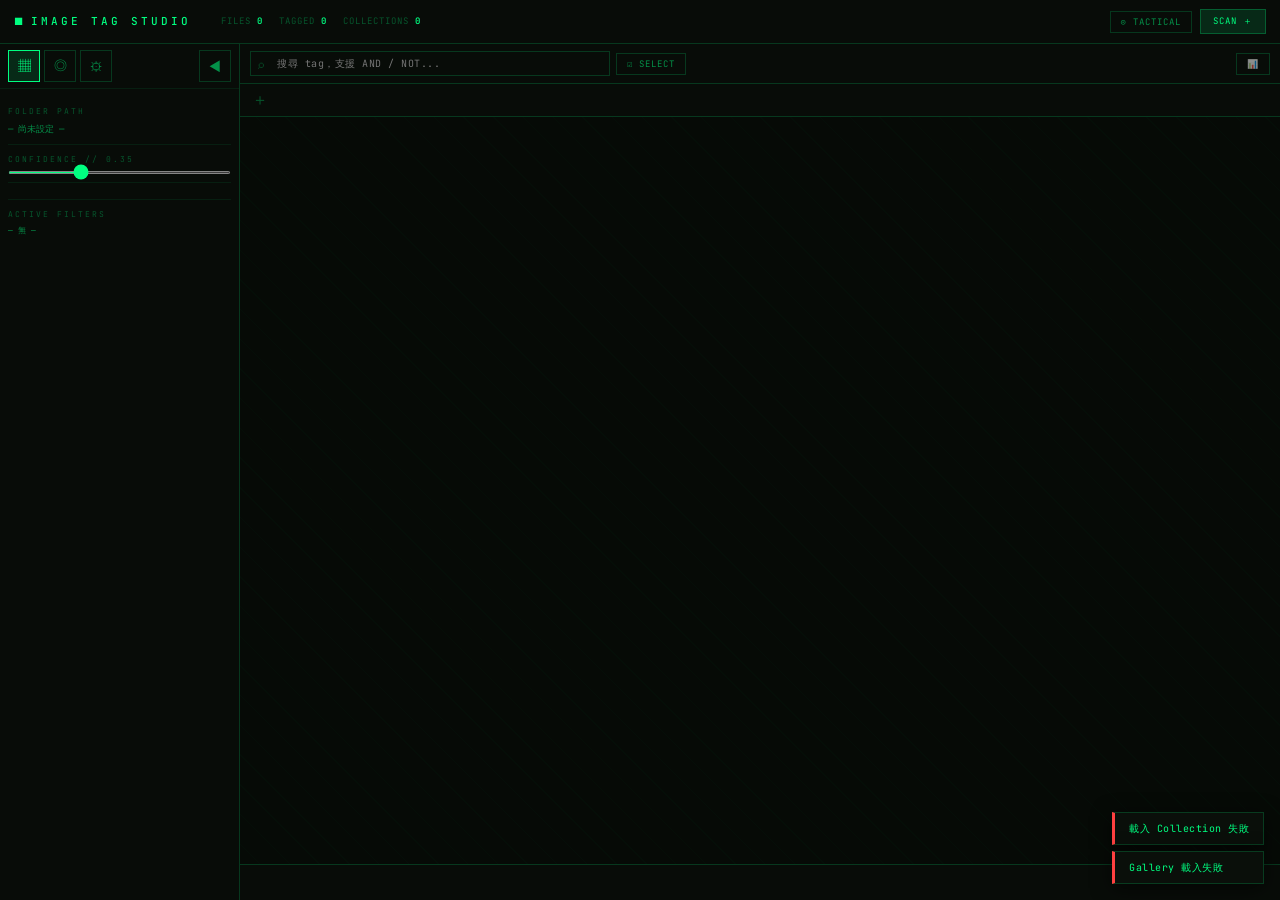
==== commit fd367651: "feat: scan history modal HTML+CSS, remove backup" ====
--- a/static/index.html
+++ b/static/index.html
@@ -198,6 +198,15 @@
   <!-- MODALS -->
   <div class="modal-overlay hidden" id="modalOverlay"></div>
 
+  <!-- 掃描歷史 Modal -->
+  <div class="modal-dialog hidden" id="historyModal">
+    <div class="modal-header">
+      <span>◎ SCAN HISTORY</span>
+      <button id="historyClose">✕</button>
+    </div>
+    <div class="modal-body" id="historyList"></div>
+  </div>
+
   <!-- Lightbox -->
   <div class="lightbox hidden" id="lightbox">
     <img class="lightbox-img" id="lightboxImg" src="" alt="">
--- a/static/style.css
+++ b/static/style.css
@@ -0,0 +1,1024 @@
+/* ═══════════════════════════════════════════════
+   IMAGE TAG STUDIO v2 — style.css
+   Theme: tactical (default) | hud | cyber
+═══════════════════════════════════════════════ */
+
+/* ── TACTICAL RADAR (default) ── */
+[data-theme="tactical"] {
+  --bg:          #060a06;
+  --surface:     #0a0f0a;
+  --surface2:    #080c08;
+  --border:      rgba(0, 255, 128, 0.18);
+  --border2:     rgba(0, 255, 128, 0.08);
+  --accent:      #00ff80;
+  --accent-dim:  rgba(0, 255, 128, 0.12);
+  --accent-med:  rgba(0, 255, 128, 0.25);
+  --accent-glow: 0 0 8px rgba(0, 255, 128, 0.3);
+  --text:        #00ff80;
+  --text2:       rgba(0, 255, 128, 0.55);
+  --text3:       rgba(0, 255, 128, 0.3);
+  --danger:      #ff4040;
+  --danger-dim:  rgba(255, 64, 64, 0.15);
+  --shadow:      0 4px 20px rgba(0, 0, 0, 0.6);
+  --pattern-bg:  repeating-linear-gradient(
+    45deg, transparent, transparent 20px,
+    rgba(0,255,128,0.02) 20px, rgba(0,255,128,0.02) 21px
+  );
+}
+
+/* ── DEATH STRANDING HUD ── */
+[data-theme="hud"] {
+  --bg:          #080c12;
+  --surface:     #0c1018;
+  --surface2:    #0a0d14;
+  --border:      rgba(255, 140, 0, 0.22);
+  --border2:     rgba(255, 140, 0, 0.08);
+  --accent:      #ff8c00;
+  --accent-dim:  rgba(255, 140, 0, 0.10);
+  --accent-med:  rgba(255, 140, 0, 0.25);
+  --accent-glow: 0 0 8px rgba(255, 140, 0, 0.35);
+  --text:        #ff8c00;
+  --text2:       rgba(255, 140, 0, 0.55);
+  --text3:       rgba(255, 140, 0, 0.3);
+  --danger:      #ff4040;
+  --danger-dim:  rgba(255, 64, 64, 0.15);
+  --shadow:      0 4px 20px rgba(0, 0, 0, 0.65);
+  --pattern-bg:  repeating-linear-gradient(
+    0deg, transparent, transparent 28px,
+    rgba(255,140,0,0.04) 28px, rgba(255,140,0,0.04) 29px
+  );
+}
+
+/* ── CYBERPUNK TERMINAL ── */
+[data-theme="cyber"] {
+  --bg:          #0d0d1a;
+  --surface:     #111128;
+  --surface2:    #0f0f22;
+  --border:      rgba(139, 92, 246, 0.22);
+  --border2:     rgba(139, 92, 246, 0.08);
+  --accent:      #8b5cf6;
+  --accent-dim:  rgba(139, 92, 246, 0.10);
+  --accent-med:  rgba(139, 92, 246, 0.25);
+  --accent-glow: 0 0 8px rgba(139, 92, 246, 0.35);
+  --text:        #a78bfa;
+  --text2:       rgba(167, 139, 250, 0.55);
+  --text3:       rgba(167, 139, 250, 0.3);
+  --danger:      #ff4040;
+  --danger-dim:  rgba(255, 64, 64, 0.15);
+  --shadow:      0 4px 20px rgba(0, 0, 0, 0.65);
+  --pattern-bg:  repeating-linear-gradient(
+    90deg, transparent, transparent 40px,
+    rgba(140, 0, 255, 0.03) 40px, rgba(140, 0, 255, 0.03) 41px
+  );
+}
+
+/* ── RESET & BASE ── */
+*, *::before, *::after { box-sizing: border-box; margin: 0; padding: 0; }
+
+html, body {
+  height: 100%;
+  overflow: hidden;
+  background: var(--bg);
+  color: var(--text);
+  font-family: 'Inter', sans-serif;
+  font-size: 13px;
+  line-height: 1.5;
+}
+
+body::before {
+  content: '';
+  position: fixed;
+  inset: 0;
+  background: var(--pattern-bg);
+  pointer-events: none;
+  z-index: 0;
+}
+
+button {
+  font-family: 'Inter', sans-serif;
+  cursor: pointer;
+  background: transparent;
+  border: none;
+  color: inherit;
+}
+
+input, select {
+  font-family: 'JetBrains Mono', monospace;
+  background: transparent;
+  color: var(--text);
+  border: 1px solid var(--border);
+  outline: none;
+}
+
+input:focus, select:focus { border-color: var(--accent); }
+
+strong { font-weight: 600; }
+
+.hidden { display: none !important; }
+
+/* ── LAYOUT ── */
+.app-body {
+  display: flex;
+  height: calc(100vh - 44px);
+  position: relative;
+  z-index: 1;
+}
+
+/* ── HEADER ── */
+.hdr {
+  position: relative;
+  height: 44px;
+  background: var(--surface2);
+  border-bottom: 1px solid var(--border);
+  display: flex;
+  align-items: center;
+  padding: 0 14px;
+  gap: 14px;
+  flex-shrink: 0;
+  z-index: 100;
+}
+
+.hdr-logo { display: flex; align-items: center; gap: 8px; }
+.hdr-logo-mark { color: var(--accent); font-size: 10px; }
+.hdr-logo-text {
+  color: var(--text);
+  font-family: 'JetBrains Mono', monospace;
+  font-size: 11px;
+  letter-spacing: 3px;
+  font-weight: 500;
+}
+
+.hdr-stats { display: flex; gap: 16px; margin-left: 16px; }
+.stat {
+  color: var(--text3);
+  font-family: 'JetBrains Mono', monospace;
+  font-size: 9px;
+  letter-spacing: 1px;
+}
+.stat strong { color: var(--text); }
+
+.hdr-right {
+  margin-left: auto;
+  display: flex;
+  align-items: center;
+  gap: 8px;
+  position: relative;
+}
+
+.tag-progress-bar {
+  position: absolute;
+  bottom: -2px;
+  left: 0;
+  right: 0;
+  height: 2px;
+  background: var(--border2);
+}
+.tag-progress-fill {
+  height: 100%;
+  background: var(--accent);
+  transition: width 0.4s ease;
+  box-shadow: var(--accent-glow);
+}
+
+/* ── SIDEBAR ── */
+.sidebar {
+  width: 240px;
+  background: var(--surface2);
+  border-right: 1px solid var(--border);
+  display: flex;
+  flex-direction: column;
+  flex-shrink: 0;
+  overflow: hidden;
+  transition: width 0.2s ease;
+  z-index: 10;
+}
+
+.sidebar.collapsed { width: 52px; }
+
+.sb-icons {
+  display: flex;
+  align-items: center;
+  gap: 4px;
+  padding: 6px 8px;
+  border-bottom: 1px solid var(--border2);
+  flex-shrink: 0;
+}
+
+.sb-icon {
+  width: 32px;
+  height: 32px;
+  border: 1px solid var(--border);
+  color: var(--text2);
+  font-size: 13px;
+  display: flex;
+  align-items: center;
+  justify-content: center;
+  transition: all 0.15s;
+  flex-shrink: 0;
+}
+.sb-icon:hover { border-color: var(--accent-med); color: var(--text); }
+.sb-icon.active { border-color: var(--accent); color: var(--accent); background: var(--accent-dim); }
+.sb-collapse-btn { margin-left: auto; }
+.sidebar.collapsed .sb-collapse-btn { transform: rotate(180deg); }
+
+.sb-panel {
+  flex: 1;
+  display: flex;
+  flex-direction: column;
+  overflow-y: auto;
+  overflow-x: hidden;
+  padding: 8px;
+}
+.sb-panel::-webkit-scrollbar { width: 3px; }
+.sb-panel::-webkit-scrollbar-thumb { background: var(--border); }
+
+.sidebar.collapsed .sb-panel { display: none !important; }
+
+.sb-section {
+  padding: 8px 0;
+  border-bottom: 1px solid var(--border2);
+  display: flex;
+  flex-direction: column;
+  gap: 6px;
+}
+.sb-section:last-child { border-bottom: none; flex: 1; }
+
+.sb-label {
+  color: var(--text3);
+  font-family: 'JetBrains Mono', monospace;
+  font-size: 8px;
+  letter-spacing: 2px;
+  text-transform: uppercase;
+}
+
+.sb-folder-path {
+  color: var(--text2);
+  font-family: 'JetBrains Mono', monospace;
+  font-size: 9px;
+  word-break: break-all;
+  line-height: 1.4;
+}
+
+.sb-input {
+  padding: 5px 8px;
+  font-size: 10px;
+  border: 1px solid var(--border);
+  width: 100%;
+}
+
+.sb-select {
+  padding: 4px 6px;
+  font-size: 10px;
+  border: 1px solid var(--border);
+  width: 100%;
+}
+
+.btn-row { display: flex; gap: 4px; }
+
+.conf-slider {
+  width: 100%;
+  height: 3px;
+  accent-color: var(--accent);
+  cursor: pointer;
+  background: var(--border);
+  border: none;
+  border-radius: 0;
+}
+
+/* ── MAIN AREA ── */
+.main-area {
+  flex: 1;
+  display: flex;
+  flex-direction: column;
+  overflow: hidden;
+  min-width: 0;
+}
+
+/* ── TOOLBAR ── */
+.toolbar {
+  height: 40px;
+  border-bottom: 1px solid var(--border);
+  background: var(--surface2);
+  display: flex;
+  align-items: center;
+  padding: 0 10px;
+  gap: 6px;
+  flex-shrink: 0;
+}
+
+.search-wrap {
+  flex: 1;
+  max-width: 360px;
+  position: relative;
+}
+.search-icon {
+  position: absolute;
+  left: 8px;
+  top: 50%;
+  transform: translateY(-50%);
+  color: var(--text3);
+  font-size: 12px;
+  pointer-events: none;
+}
+.search-input {
+  width: 100%;
+  padding: 5px 10px 5px 26px;
+  font-size: 10px;
+  border: 1px solid var(--border);
+  letter-spacing: 0.5px;
+}
+
+.search-suggest {
+  position: absolute;
+  top: 100%;
+  left: 0;
+  right: 0;
+  background: var(--surface);
+  border: 1px solid var(--border);
+  border-top: none;
+  z-index: 200;
+  max-height: 200px;
+  overflow-y: auto;
+}
+.ss-item {
+  display: flex;
+  justify-content: space-between;
+  padding: 4px 10px;
+  cursor: pointer;
+  font-family: 'JetBrains Mono', monospace;
+  font-size: 9px;
+}
+.ss-item:hover, .ss-item.active { background: var(--accent-dim); }
+.ss-tag { color: var(--text); }
+.ss-cnt { color: var(--text3); }
+
+.tb-right { margin-left: auto; display: flex; gap: 4px; }
+.select-info { display: flex; align-items: center; gap: 6px; }
+.select-count {
+  color: var(--accent);
+  font-family: 'JetBrains Mono', monospace;
+  font-size: 9px;
+  letter-spacing: 1px;
+  background: var(--accent-dim);
+  border: 1px solid var(--accent-med);
+  padding: 2px 8px;
+}
+
+/* ── BUTTONS ── */
+.btn-primary {
+  border: 1px solid var(--accent-med);
+  color: var(--accent);
+  background: var(--accent-dim);
+  font-family: 'JetBrains Mono', monospace;
+  font-size: 9px;
+  padding: 5px 12px;
+  letter-spacing: 1px;
+  transition: all 0.15s;
+}
+.btn-primary:hover { border-color: var(--accent); box-shadow: var(--accent-glow); }
+.btn-primary:disabled { opacity: 0.35; cursor: not-allowed; }
+
+.btn-ghost {
+  border: 1px solid var(--border);
+  color: var(--text2);
+  font-family: 'JetBrains Mono', monospace;
+  font-size: 9px;
+  padding: 5px 10px;
+  letter-spacing: 1px;
+  transition: all 0.15s;
+}
+.btn-ghost:hover { border-color: var(--accent-med); color: var(--text); }
+
+.tb-btn {
+  border: 1px solid var(--border);
+  color: var(--text2);
+  font-family: 'JetBrains Mono', monospace;
+  font-size: 9px;
+  padding: 4px 10px;
+  letter-spacing: 1px;
+  transition: all 0.15s;
+}
+.tb-btn:hover { border-color: var(--accent-med); color: var(--text); }
+.tb-btn.active { border-color: var(--accent); color: var(--accent); background: var(--accent-dim); }
+.tb-btn-cancel:hover { border-color: var(--danger); color: var(--danger); }
+
+.theme-switcher {
+  border: 1px solid var(--border);
+  color: var(--text2);
+  font-family: 'JetBrains Mono', monospace;
+  font-size: 9px;
+  padding: 4px 10px;
+  letter-spacing: 1px;
+}
+.theme-switcher:hover { border-color: var(--accent-med); color: var(--text); }
+
+.theme-menu {
+  position: absolute;
+  top: 100%;
+  right: 0;
+  background: var(--surface);
+  border: 1px solid var(--border);
+  z-index: 300;
+  min-width: 200px;
+  margin-top: 2px;
+}
+.theme-option {
+  padding: 6px 12px;
+  font-family: 'JetBrains Mono', monospace;
+  font-size: 9px;
+  letter-spacing: 1px;
+  cursor: pointer;
+  color: var(--text2);
+}
+.theme-option:hover { background: var(--accent-dim); color: var(--text); }
+
+/* ── COLLECTION TABS ── */
+.col-tabs-wrap {
+  display: flex;
+  align-items: stretch;
+  border-bottom: 1px solid var(--border);
+  background: var(--surface2);
+  flex-shrink: 0;
+  overflow-x: auto;
+}
+.col-tabs-wrap::-webkit-scrollbar { height: 2px; }
+.col-tabs-wrap::-webkit-scrollbar-thumb { background: var(--border); }
+
+.col-tabs { display: flex; align-items: stretch; }
+
+.col-tab {
+  border: none;
+  border-bottom: 2px solid transparent;
+  background: transparent;
+  color: var(--text3);
+  font-family: 'JetBrains Mono', monospace;
+  font-size: 9px;
+  padding: 0 14px;
+  height: 32px;
+  letter-spacing: 1px;
+  white-space: nowrap;
+  transition: all 0.15s;
+  cursor: pointer;
+}
+.col-tab:hover { color: var(--text2); }
+.col-tab.active { color: var(--accent); border-bottom-color: var(--accent); }
+
+.col-tab-add {
+  border: none;
+  background: transparent;
+  color: var(--text3);
+  padding: 0 12px;
+  font-size: 16px;
+  height: 32px;
+  cursor: pointer;
+  flex-shrink: 0;
+}
+.col-tab-add:hover { color: var(--accent); }
+
+/* ── GALLERY ── */
+.gallery-wrap {
+  flex: 1;
+  overflow: hidden;
+  position: relative;
+}
+
+.gallery {
+  height: 100%;
+  overflow-y: auto;
+  padding: 8px;
+  display: grid;
+  grid-template-columns: repeat(auto-fill, minmax(var(--card-min-width, 120px), 1fr));
+  gap: 4px;
+  align-content: start;
+}
+.gallery::-webkit-scrollbar { width: 4px; }
+.gallery::-webkit-scrollbar-thumb { background: var(--border); }
+
+/* ── CARD ── */
+.card {
+  background: var(--surface);
+  border: 1px solid var(--border2);
+  cursor: pointer;
+  position: relative;
+  transition: border-color 0.15s, transform 0.1s;
+  user-select: none;
+}
+.card:hover {
+  border-color: var(--border);
+  transform: translateY(-1px);
+}
+.card.selected {
+  border-color: var(--accent);
+  background: var(--accent-dim);
+}
+.card-thumb {
+  aspect-ratio: 1;
+  width: 100%;
+  object-fit: cover;
+  display: block;
+  background: var(--surface2);
+}
+.card-foot {
+  padding: 3px 5px;
+  border-top: 1px solid var(--border2);
+  display: flex;
+  justify-content: space-between;
+  font-family: 'JetBrains Mono', monospace;
+  font-size: 7px;
+  color: var(--text3);
+}
+.card-check {
+  position: absolute;
+  top: 4px;
+  right: 4px;
+  width: 16px;
+  height: 16px;
+  background: var(--surface);
+  border: 1px solid var(--accent);
+  color: var(--accent);
+  font-size: 9px;
+  display: none;
+  align-items: center;
+  justify-content: center;
+}
+.select-mode .card-check { display: flex; }
+.card.selected .card-check { background: var(--accent); color: var(--bg); }
+
+.card-hover-info {
+  position: absolute;
+  bottom: 0;
+  left: 0;
+  right: 0;
+  background: rgba(0,0,0,0.75);
+  padding: 4px 6px;
+  font-family: 'JetBrains Mono', monospace;
+  font-size: 8px;
+  color: #fff;
+  opacity: 0;
+  transition: opacity 0.15s;
+  pointer-events: none;
+}
+.card:hover .card-hover-info { opacity: 1; }
+
+.lasso-rect {
+  position: absolute;
+  border: 1px dashed var(--accent);
+  background: var(--accent-dim);
+  pointer-events: none;
+}
+
+.gallery-empty {
+  grid-column: 1/-1;
+  display: flex;
+  flex-direction: column;
+  align-items: center;
+  justify-content: center;
+  min-height: 200px;
+  color: var(--text3);
+  font-family: 'JetBrains Mono', monospace;
+  font-size: 11px;
+  letter-spacing: 2px;
+  gap: 8px;
+}
+
+/* ── PAGINATION ── */
+.pagination {
+  height: 36px;
+  border-top: 1px solid var(--border);
+  background: var(--surface2);
+  display: flex;
+  align-items: center;
+  justify-content: center;
+  gap: 4px;
+  flex-shrink: 0;
+  padding: 0 10px;
+}
+.pg-btn {
+  border: 1px solid var(--border);
+  color: var(--text2);
+  font-family: 'JetBrains Mono', monospace;
+  font-size: 9px;
+  padding: 2px 8px;
+  min-width: 28px;
+  transition: all 0.15s;
+}
+.pg-btn:hover { border-color: var(--accent-med); color: var(--text); }
+.pg-btn.active { border-color: var(--accent); color: var(--accent); background: var(--accent-dim); }
+.pg-info {
+  color: var(--text3);
+  font-family: 'JetBrains Mono', monospace;
+  font-size: 9px;
+  letter-spacing: 1px;
+  margin: 0 8px;
+}
+
+/* ── DETAIL PANEL ── */
+.det-panel {
+  width: 240px;
+  border-left: 1px solid var(--border);
+  background: var(--surface2);
+  display: flex;
+  flex-direction: column;
+  flex-shrink: 0;
+  overflow: hidden;
+  animation: slideInRight 0.2s ease;
+}
+
+@keyframes slideInRight {
+  from { transform: translateX(24px); opacity: 0; }
+  to   { transform: translateX(0);    opacity: 1; }
+}
+
+.det-header {
+  height: 36px;
+  border-bottom: 1px solid var(--border);
+  display: flex;
+  align-items: center;
+  justify-content: space-between;
+  padding: 0 10px;
+  flex-shrink: 0;
+}
+.det-title {
+  font-family: 'JetBrains Mono', monospace;
+  font-size: 9px;
+  letter-spacing: 2px;
+  color: var(--text2);
+}
+.det-close {
+  color: var(--text3);
+  font-size: 12px;
+  transition: color 0.15s;
+}
+.det-close:hover { color: var(--danger); }
+
+.det-img-wrap {
+  aspect-ratio: 1;
+  border-bottom: 1px solid var(--border);
+  overflow: hidden;
+  flex-shrink: 0;
+  cursor: zoom-in;
+  background: var(--surface);
+}
+.det-img {
+  width: 100%;
+  height: 100%;
+  object-fit: cover;
+  transition: opacity 0.2s;
+}
+
+.det-meta {
+  padding: 8px 10px;
+  border-bottom: 1px solid var(--border2);
+  flex-shrink: 0;
+  display: flex;
+  flex-direction: column;
+  gap: 3px;
+}
+.det-meta-row {
+  display: flex;
+  justify-content: space-between;
+  font-family: 'JetBrains Mono', monospace;
+  font-size: 8px;
+}
+.det-meta-key { color: var(--text3); letter-spacing: 1px; }
+.det-meta-val { color: var(--text2); }
+
+.det-tags-section {
+  flex: 1;
+  display: flex;
+  flex-direction: column;
+  padding: 8px 10px;
+  gap: 6px;
+  overflow: hidden;
+}
+.det-section-label {
+  font-family: 'JetBrains Mono', monospace;
+  font-size: 8px;
+  letter-spacing: 2px;
+  color: var(--text3);
+  flex-shrink: 0;
+}
+.det-tag-list {
+  flex: 1;
+  overflow-y: auto;
+  display: flex;
+  flex-wrap: wrap;
+  gap: 3px;
+  align-content: start;
+}
+.det-tag-list::-webkit-scrollbar { width: 3px; }
+.det-tag-list::-webkit-scrollbar-thumb { background: var(--border); }
+
+.dtag {
+  display: flex;
+  align-items: center;
+  gap: 4px;
+  border: 1px solid var(--border);
+  color: var(--text);
+  font-family: 'JetBrains Mono', monospace;
+  font-size: 8px;
+  padding: 2px 6px;
+  transition: all 0.15s;
+}
+.dtag.staged-remove {
+  text-decoration: line-through;
+  opacity: 0.4;
+  border-style: dashed;
+}
+.dtag.staged-add {
+  border-color: var(--accent-med);
+  color: var(--accent);
+  background: var(--accent-dim);
+}
+.dtag-del {
+  color: var(--text3);
+  font-size: 10px;
+  cursor: pointer;
+  line-height: 1;
+}
+.dtag-del:hover { color: var(--danger); }
+
+.det-add-input {
+  padding: 4px 8px;
+  font-size: 9px;
+  border: 1px solid var(--border);
+  width: 100%;
+  flex-shrink: 0;
+}
+.det-add-suggest {
+  border: 1px solid var(--border);
+  border-top: none;
+  background: var(--surface);
+  z-index: 10;
+  flex-shrink: 0;
+  max-height: 120px;
+  overflow-y: auto;
+}
+.das-item {
+  display: flex;
+  justify-content: space-between;
+  padding: 3px 8px;
+  cursor: pointer;
+  font-family: 'JetBrains Mono', monospace;
+  font-size: 8px;
+}
+.das-item:hover, .das-item.active { background: var(--accent-dim); color: var(--accent); }
+
+.det-footer {
+  border-top: 1px solid var(--border);
+  padding: 8px 10px;
+  display: flex;
+  gap: 6px;
+  flex-shrink: 0;
+}
+.det-footer .btn-primary { flex: 1; }
+
+/* ── TAG FILTER TREE ── */
+.tag-category {
+  border-bottom: 1px solid var(--border2);
+  padding: 6px 0;
+}
+.tag-category:last-child { border-bottom: none; }
+.tag-cat-header {
+  font-family: 'JetBrains Mono', monospace;
+  font-size: 8px;
+  letter-spacing: 2px;
+  color: var(--text3);
+  margin-bottom: 5px;
+  cursor: pointer;
+  display: flex;
+  justify-content: space-between;
+  align-items: center;
+}
+.tag-cat-header:hover { color: var(--text2); }
+.tag-cat-list { display: flex; flex-wrap: wrap; gap: 3px; }
+.ftag {
+  border: 1px solid var(--border);
+  color: var(--text2);
+  font-family: 'JetBrains Mono', monospace;
+  font-size: 8px;
+  padding: 1px 6px;
+  cursor: pointer;
+  transition: all 0.15s;
+  display: flex;
+  align-items: center;
+  gap: 3px;
+}
+.ftag:hover { border-color: var(--accent-med); color: var(--text); }
+.ftag.active {
+  border-color: var(--accent);
+  color: var(--accent);
+  background: var(--accent-dim);
+}
+.ftag-cnt { color: var(--text3); font-size: 7px; }
+
+.sb-filter-summary { padding: 8px 0; }
+.filter-expr {
+  color: var(--text2);
+  font-family: 'JetBrains Mono', monospace;
+  font-size: 8px;
+  line-height: 1.6;
+  word-break: break-all;
+  margin: 4px 0;
+}
+.btn-clear-filter {
+  color: var(--danger);
+  font-family: 'JetBrains Mono', monospace;
+  font-size: 8px;
+  letter-spacing: 1px;
+  border: none;
+  background: transparent;
+  cursor: pointer;
+  padding: 0;
+  text-align: left;
+}
+
+/* ── SETTINGS ── */
+.settings-theme-cards {
+  display: flex;
+  gap: 6px;
+}
+.theme-card {
+  flex: 1;
+  border: 1px solid var(--border);
+  cursor: pointer;
+  transition: all 0.15s;
+  overflow: hidden;
+}
+.theme-card:hover { border-color: var(--accent-med); }
+.theme-card.active { border-color: var(--accent); }
+.theme-card-preview { height: 36px; }
+.tactical-preview { background: linear-gradient(135deg, #060a06 0%, #0a3320 100%); }
+.hud-preview      { background: linear-gradient(135deg, #080c12 0%, #3d2000 100%); }
+.cyber-preview    { background: linear-gradient(135deg, #0d0d1a 0%, #2d1060 100%); }
+.theme-card-name {
+  padding: 3px 5px;
+  font-family: 'JetBrains Mono', monospace;
+  font-size: 7px;
+  letter-spacing: 1px;
+  color: var(--text2);
+  text-align: center;
+}
+
+/* ── MODAL ── */
+.modal-overlay {
+  position: fixed;
+  inset: 0;
+  background: rgba(0,0,0,0.6);
+  z-index: 400;
+}
+
+/* ── MODAL DIALOG ── */
+.modal-dialog {
+  position: fixed;
+  top: 50%;
+  left: 50%;
+  transform: translate(-50%, -50%);
+  background: var(--surface);
+  border: 1px solid var(--border);
+  z-index: 450;
+  width: 480px;
+  max-height: 70vh;
+  display: flex;
+  flex-direction: column;
+  box-shadow: var(--shadow);
+}
+.modal-header {
+  padding: 10px 14px;
+  border-bottom: 1px solid var(--border);
+  display: flex;
+  justify-content: space-between;
+  align-items: center;
+  font-family: 'JetBrains Mono', monospace;
+  font-size: 10px;
+  letter-spacing: 2px;
+  color: var(--text2);
+  flex-shrink: 0;
+}
+.modal-header button {
+  color: var(--text3);
+  font-size: 14px;
+  transition: color 0.15s;
+}
+.modal-header button:hover { color: var(--danger); }
+.modal-body {
+  overflow-y: auto;
+  padding: 8px 14px;
+  flex: 1;
+  font-family: 'JetBrains Mono', monospace;
+  font-size: 9px;
+}
+.modal-body::-webkit-scrollbar { width: 3px; }
+.modal-body::-webkit-scrollbar-thumb { background: var(--border); }
+
+/* ── CONTEXT MENU ── */
+.ctx-menu {
+  position: fixed;
+  background: var(--surface);
+  border: 1px solid var(--border);
+  z-index: 500;
+  min-width: 160px;
+  box-shadow: var(--shadow);
+}
+.ctx-item {
+  padding: 6px 14px;
+  font-size: 11px;
+  cursor: pointer;
+  color: var(--text2);
+  transition: all 0.1s;
+}
+.ctx-item:hover { background: var(--accent-dim); color: var(--text); }
+.ctx-danger { color: var(--danger) !important; }
+.ctx-danger:hover { background: var(--danger-dim) !important; }
+.ctx-separator { height: 1px; background: var(--border); margin: 2px 0; }
+
+/* ── LIGHTBOX ── */
+.lightbox {
+  position: fixed;
+  inset: 0;
+  background: rgba(0,0,0,0.9);
+  display: flex;
+  align-items: center;
+  justify-content: center;
+  z-index: 1000;
+}
+.lightbox-img {
+  max-width: 90vw;
+  max-height: 90vh;
+  object-fit: contain;
+  box-shadow: var(--shadow);
+}
+.lightbox-close {
+  position: absolute;
+  top: 16px;
+  right: 20px;
+  color: rgba(255,255,255,0.6);
+  font-size: 20px;
+  cursor: pointer;
+}
+.lightbox-close:hover { color: #fff; }
+
+/* ── TOAST ── */
+.toast-container {
+  position: fixed;
+  bottom: 16px;
+  right: 16px;
+  display: flex;
+  flex-direction: column;
+  gap: 6px;
+  z-index: 600;
+}
+.toast {
+  background: var(--surface);
+  border: 1px solid var(--border);
+  border-left: 3px solid var(--accent);
+  padding: 8px 14px;
+  font-family: 'JetBrains Mono', monospace;
+  font-size: 10px;
+  color: var(--text);
+  letter-spacing: 0.5px;
+  animation: fadeUp 0.2s ease;
+  box-shadow: var(--shadow);
+  max-width: 280px;
+}
+.toast.error { border-left-color: var(--danger); }
+@keyframes fadeUp {
+  from { opacity: 0; transform: translateY(8px); }
+  to   { opacity: 1; transform: translateY(0); }
+}
+
+/* ── RESPONSIVE ── */
+@media (max-width: 1279px) {
+  .sidebar { width: 52px; }
+  .sidebar .sb-panel { display: none !important; }
+  .det-panel {
+    position: fixed;
+    top: 44px;
+    right: 0;
+    bottom: 0;
+    z-index: 50;
+    width: 260px;
+    transition: transform 0.25s ease;
+  }
+  .det-panel.hidden {
+    display: flex !important;
+    transform: translateX(100%);
+  }
+  .det-panel:not(.hidden) {
+    transform: translateX(0);
+  }
+}
+
+@media (max-width: 767px) {
+  .sidebar { display: none; }
+  .hdr-stats { display: none; }
+  .search-wrap { max-width: 100%; }
+  .det-panel {
+    position: fixed;
+    inset: 0;
+    width: 100%;
+    top: 44px;
+    z-index: 100;
+    transform: none !important;
+  }
+}
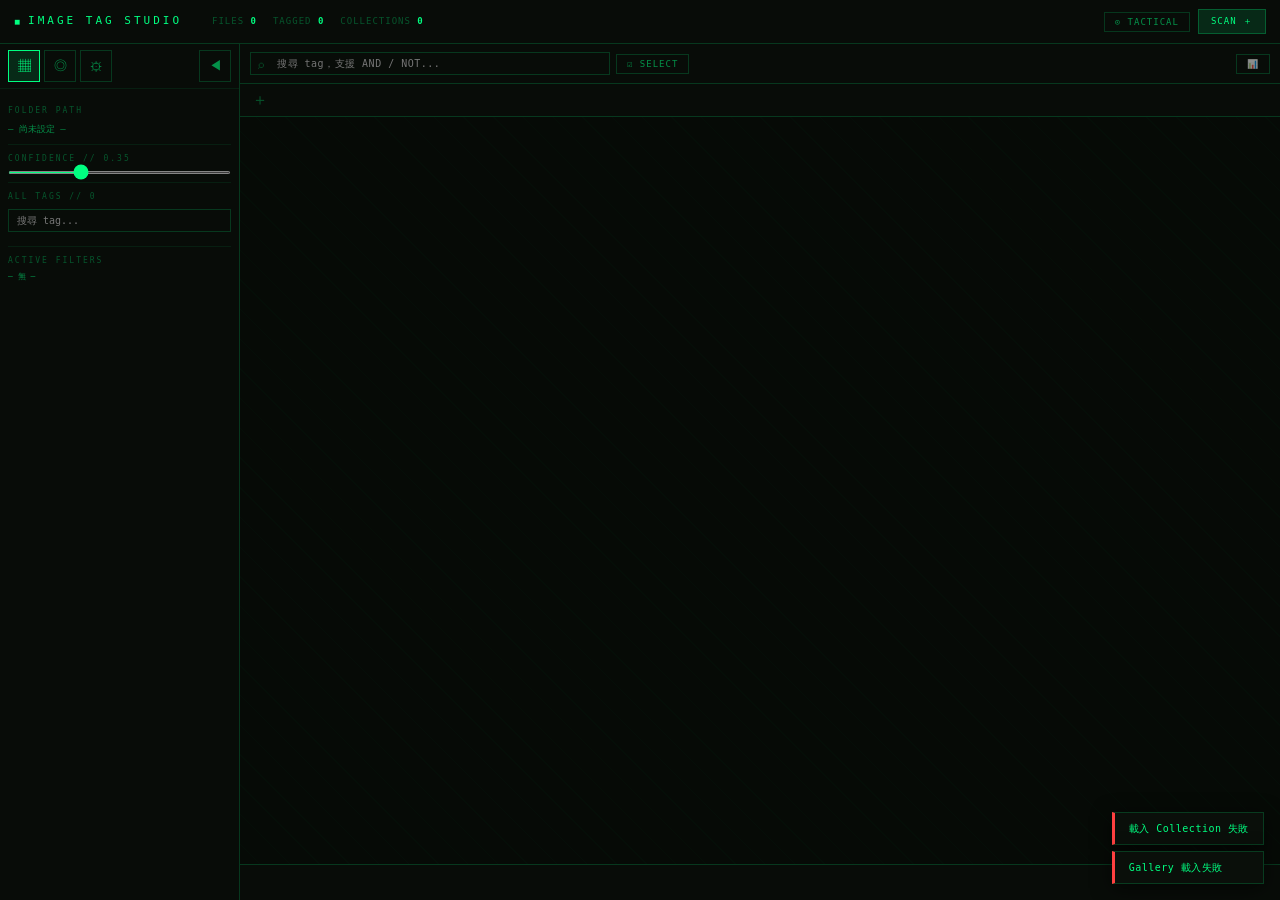
==== commit 2dbbb1d3: "Update font import: Inter + JetBrains Mono → Plus Jakarta Sans" ====
--- a/static/index.html
+++ b/static/index.html
@@ -6,7 +6,8 @@
   <title>Image Tag Studio</title>
   <link rel="icon" href="/static/icon.ico">
   <link rel="preconnect" href="https://fonts.googleapis.com">
-  <link rel="stylesheet" href="https://fonts.googleapis.com/css2?family=Inter:wght@300;400;500;600&family=JetBrains+Mono:wght@400;500&display=swap">
+  <link rel="preconnect" href="https://fonts.gstatic.com" crossorigin>
+  <link rel="stylesheet" href="https://fonts.googleapis.com/css2?family=Plus+Jakarta+Sans:wght@300..800&display=swap">
   <link rel="stylesheet" href="/static/style.css">
 </head>
 <body>
@@ -62,8 +63,12 @@
           <div class="sb-label">CONFIDENCE // <span id="confValue">0.35</span></div>
           <input type="range" class="conf-slider" id="confSlider" min="0.1" max="0.9" step="0.05" value="0.35">
         </div>
-        <div class="sb-section sb-tag-tree" id="tagTree">
-          <!-- 由 JS 動態注入 tag 分類 -->
+        <div class="sb-section sb-tag-tree">
+          <div class="sb-label">ALL TAGS // <span id="tagCountBadge">0</span></div>
+          <input type="text" class="sb-input" id="tagSearchInput" placeholder="搜尋 tag...">
+          <div class="tag-all-list" id="tagAllList">
+            <!-- 由 JS 動態注入 -->
+          </div>
         </div>
         <div class="sb-filter-summary" id="filterSummary">
           <div class="sb-label">ACTIVE FILTERS</div>
@@ -189,6 +194,7 @@
       </div>
       <div class="det-footer">
         <button class="btn-ghost" id="detBtnReveal" title="在資源管理員開啟">↗ REVEAL</button>
+        <button class="btn-danger" id="detBtnDelete">DELETE</button>
         <button class="btn-primary" id="detBtnSave">SAVE</button>
       </div>
     </aside>
@@ -224,6 +230,6 @@
   <!-- Toast -->
   <div class="toast-container" id="toastContainer"></div>
 
-  <script src="/static/app.js"></script>
+  <script src="/static/app.js?v=4"></script>
 </body>
 </html>
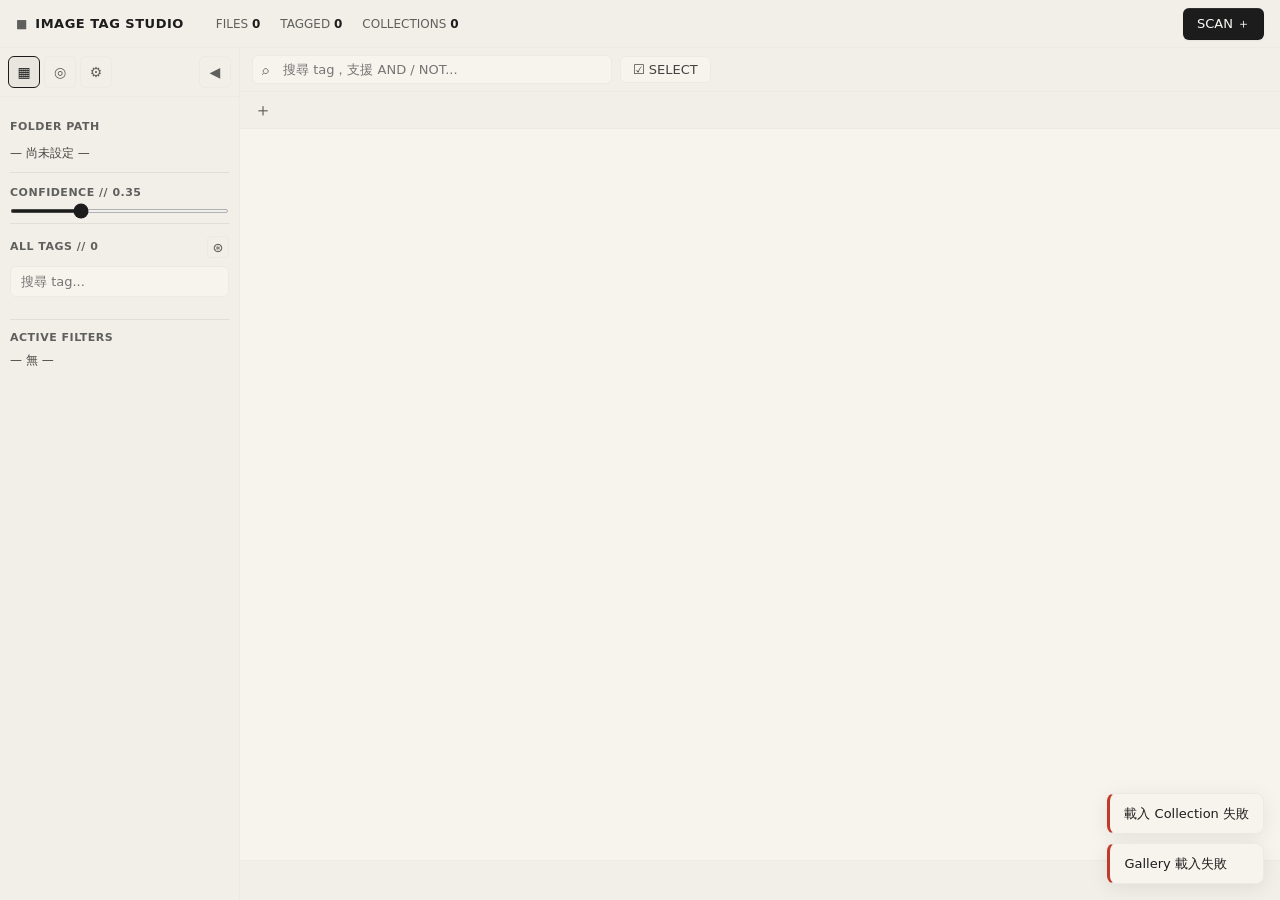
==== commit 8b150da6: "feat: v2 complete — Lovable UI redesign, auto-classify, config example Co-Authored-By: Claude Sonnet" ====
--- a/static/index.html
+++ b/static/index.html
@@ -3,12 +3,12 @@
 <head>
   <meta charset="UTF-8">
   <meta name="viewport" content="width=device-width, initial-scale=1.0">
-  <title>Image Tag Studio</title>
+  <title>TagMind</title>
   <link rel="icon" href="/static/icon.ico">
   <link rel="preconnect" href="https://fonts.googleapis.com">
   <link rel="preconnect" href="https://fonts.gstatic.com" crossorigin>
   <link rel="stylesheet" href="https://fonts.googleapis.com/css2?family=Plus+Jakarta+Sans:wght@300..800&display=swap">
-  <link rel="stylesheet" href="/static/style.css">
+  <link rel="stylesheet" href="/static/style.css?v=4">
 </head>
 <body>
 
@@ -24,14 +24,6 @@
       <span class="stat">COLLECTIONS <strong id="statCols">0</strong></span>
     </div>
     <div class="hdr-right">
-      <button class="theme-switcher" id="themeSwitcher" title="切換主題">
-        <span id="themeLabel">⊙ TACTICAL</span>
-      </button>
-      <div class="theme-menu hidden" id="themeMenu">
-        <div class="theme-option" data-theme="tactical">■ TACTICAL RADAR</div>
-        <div class="theme-option" data-theme="hud">◈ DEATH STRANDING HUD</div>
-        <div class="theme-option" data-theme="cyber">▶ CYBERPUNK TERMINAL</div>
-      </div>
       <button class="btn-primary" id="btnScanHeader">SCAN ＋</button>
     </div>
     <!-- 打標進度條 (頂部 2px) -->
@@ -64,7 +56,14 @@
           <input type="range" class="conf-slider" id="confSlider" min="0.1" max="0.9" step="0.05" value="0.35">
         </div>
         <div class="sb-section sb-tag-tree">
-          <div class="sb-label">ALL TAGS // <span id="tagCountBadge">0</span></div>
+          <div class="sb-label-row">
+            <span class="sb-label">ALL TAGS // <span id="tagCountBadge">0</span></span>
+            <div class="sb-label-row-actions">
+              <span class="sb-sel-badge hidden" id="tagSelectedBadge">0</span>
+              <button class="sb-clear-sel hidden" id="btnClearTagSel" title="清除篩選 tag">✕</button>
+              <button class="sb-chart-toggle" id="btnTagChart" title="圖表視覺化">⊛</button>
+            </div>
+          </div>
           <input type="text" class="sb-input" id="tagSearchInput" placeholder="搜尋 tag...">
           <div class="tag-all-list" id="tagAllList">
             <!-- 由 JS 動態注入 -->
@@ -149,9 +148,7 @@
           <button class="tb-btn" id="btnBulkTagEdit">TAG BATCH</button>
           <button class="tb-btn tb-btn-cancel" id="btnCancelSelect">✕</button>
         </div>
-        <div class="tb-right">
-          <button class="tb-btn" id="btnAnalytics" title="數據分析">📊</button>
-        </div>
+        <div class="tb-right"></div>
       </div>
 
       <!-- COLLECTION TABS -->
@@ -204,6 +201,33 @@
   <!-- MODALS -->
   <div class="modal-overlay hidden" id="modalOverlay"></div>
 
+  <!-- Chart Modal -->
+  <div class="chart-modal hidden" id="chartModal">
+    <div class="chart-modal-inner">
+      <div class="chart-modal-hdr">
+        <span class="chart-modal-title">⊛ TAG CHART</span>
+        <div class="chart-modal-hdr-right">
+          <span class="chart-modal-hint" id="chartHint">點擊內圈鑽探類別 · 點擊外圈篩選 tag</span>
+          <button class="chart-modal-close" id="chartModalClose">✕</button>
+        </div>
+      </div>
+      <div class="chart-modal-body">
+        <div class="chart-svg-wrap" id="tagChartWrap"></div>
+        <div class="chart-sidebar">
+          <div class="chart-sb-label">ACTIVE FILTERS</div>
+          <div class="chart-active-tags" id="chartActiveTags"></div>
+          <div class="chart-sb-sep"></div>
+          <div class="chart-sb-label">CATEGORY</div>
+          <div class="chart-legend" id="chartLegend"></div>
+          <div class="chart-modal-footer">
+            <button class="btn-ghost" id="chartClearBtn">✕ CLEAR ALL</button>
+            <button class="btn-primary" id="chartApplyBtn">APPLY</button>
+          </div>
+        </div>
+      </div>
+    </div>
+  </div>
+
   <!-- 掃描歷史 Modal -->
   <div class="modal-dialog hidden" id="historyModal">
     <div class="modal-header">
@@ -230,6 +254,6 @@
   <!-- Toast -->
   <div class="toast-container" id="toastContainer"></div>
 
-  <script src="/static/app.js?v=4"></script>
+  <script src="/static/app.js?v=9"></script>
 </body>
 </html>
--- a/static/style.css
+++ b/static/style.css
@@ -1,75 +1,80 @@
 /* ═══════════════════════════════════════════════
-   IMAGE TAG STUDIO v2 — style.css
-   Theme: tactical (default) | hud | cyber
+   IMAGE TAG STUDIO — Lovable Design System
 ═══════════════════════════════════════════════ */
 
-/* ── TACTICAL RADAR (default) ── */
+/* ── LOVABLE WARM (tactical) ── */
 [data-theme="tactical"] {
-  --bg:          #060a06;
-  --surface:     #0a0f0a;
-  --surface2:    #080c08;
-  --border:      rgba(0, 255, 128, 0.18);
-  --border2:     rgba(0, 255, 128, 0.08);
-  --accent:      #00ff80;
-  --accent-dim:  rgba(0, 255, 128, 0.12);
-  --accent-med:  rgba(0, 255, 128, 0.25);
-  --accent-glow: 0 0 8px rgba(0, 255, 128, 0.3);
-  --text:        #00ff80;
-  --text2:       rgba(0, 255, 128, 0.55);
-  --text3:       rgba(0, 255, 128, 0.3);
-  --danger:      #ff4040;
-  --danger-dim:  rgba(255, 64, 64, 0.15);
-  --shadow:      0 4px 20px rgba(0, 0, 0, 0.6);
-  --pattern-bg:  repeating-linear-gradient(
-    45deg, transparent, transparent 20px,
-    rgba(0,255,128,0.02) 20px, rgba(0,255,128,0.02) 21px
-  );
-}
-
-/* ── DEATH STRANDING HUD ── */
+  --bg:              #f7f4ed;
+  --surface:         #f7f4ed;
+  --surface2:        #f2efe8;
+  --border:          #eceae4;
+  --border2:         rgba(28, 28, 28, 0.08);
+  --accent:          #1c1c1c;
+  --accent-dim:      rgba(28, 28, 28, 0.04);
+  --accent-med:      rgba(28, 28, 28, 0.15);
+  --accent-glow:     0 4px 12px rgba(0, 0, 0, 0.10);
+  --text:            #1c1c1c;
+  --text2:           rgba(28, 28, 28, 0.82);
+  --text3:           #5f5f5d;
+  --danger:          #c0392b;
+  --danger-dim:      rgba(192, 57, 43, 0.08);
+  --shadow:          0 4px 20px rgba(0, 0, 0, 0.08);
+  --pattern-bg:      none;
+  --btn-primary-bg:  #1c1c1c;
+  --btn-primary-txt: #fcfbf8;
+  --btn-inset:       rgba(255,255,255,0.2) 0px 0.5px 0px 0px inset,
+                     rgba(0,0,0,0.2) 0px 0px 0px 0.5px inset,
+                     rgba(0,0,0,0.05) 0px 1px 2px 0px;
+}
+
+/* ── LOVABLE DUSK (hud) ── */
 [data-theme="hud"] {
-  --bg:          #080c12;
-  --surface:     #0c1018;
-  --surface2:    #0a0d14;
-  --border:      rgba(255, 140, 0, 0.22);
-  --border2:     rgba(255, 140, 0, 0.08);
-  --accent:      #ff8c00;
-  --accent-dim:  rgba(255, 140, 0, 0.10);
-  --accent-med:  rgba(255, 140, 0, 0.25);
-  --accent-glow: 0 0 8px rgba(255, 140, 0, 0.35);
-  --text:        #ff8c00;
-  --text2:       rgba(255, 140, 0, 0.55);
-  --text3:       rgba(255, 140, 0, 0.3);
-  --danger:      #ff4040;
-  --danger-dim:  rgba(255, 64, 64, 0.15);
-  --shadow:      0 4px 20px rgba(0, 0, 0, 0.65);
-  --pattern-bg:  repeating-linear-gradient(
-    0deg, transparent, transparent 28px,
-    rgba(255,140,0,0.04) 28px, rgba(255,140,0,0.04) 29px
-  );
-}
-
-/* ── CYBERPUNK TERMINAL ── */
+  --bg:              #f5f0e4;
+  --surface:         #f5f0e4;
+  --surface2:        #ede9dd;
+  --border:          #e5dfd0;
+  --border2:         rgba(28, 28, 28, 0.08);
+  --accent:          #1c1c1c;
+  --accent-dim:      rgba(28, 28, 28, 0.04);
+  --accent-med:      rgba(28, 28, 28, 0.15);
+  --accent-glow:     0 4px 12px rgba(0, 0, 0, 0.10);
+  --text:            #1c1c1c;
+  --text2:           rgba(28, 28, 28, 0.82);
+  --text3:           #6b6560;
+  --danger:          #c0392b;
+  --danger-dim:      rgba(192, 57, 43, 0.08);
+  --shadow:          0 4px 20px rgba(0, 0, 0, 0.08);
+  --pattern-bg:      none;
+  --btn-primary-bg:  #1c1c1c;
+  --btn-primary-txt: #f5f0e4;
+  --btn-inset:       rgba(255,255,255,0.2) 0px 0.5px 0px 0px inset,
+                     rgba(0,0,0,0.2) 0px 0px 0px 0.5px inset,
+                     rgba(0,0,0,0.05) 0px 1px 2px 0px;
+}
+
+/* ── LOVABLE NIGHT (cyber) ── */
 [data-theme="cyber"] {
-  --bg:          #0d0d1a;
-  --surface:     #111128;
-  --surface2:    #0f0f22;
-  --border:      rgba(139, 92, 246, 0.22);
-  --border2:     rgba(139, 92, 246, 0.08);
-  --accent:      #8b5cf6;
-  --accent-dim:  rgba(139, 92, 246, 0.10);
-  --accent-med:  rgba(139, 92, 246, 0.25);
-  --accent-glow: 0 0 8px rgba(139, 92, 246, 0.35);
-  --text:        #a78bfa;
-  --text2:       rgba(167, 139, 250, 0.55);
-  --text3:       rgba(167, 139, 250, 0.3);
-  --danger:      #ff4040;
-  --danger-dim:  rgba(255, 64, 64, 0.15);
-  --shadow:      0 4px 20px rgba(0, 0, 0, 0.65);
-  --pattern-bg:  repeating-linear-gradient(
-    90deg, transparent, transparent 40px,
-    rgba(140, 0, 255, 0.03) 40px, rgba(140, 0, 255, 0.03) 41px
-  );
+  --bg:              #1c1c1c;
+  --surface:         #242424;
+  --surface2:        #1e1e1e;
+  --border:          rgba(236, 234, 228, 0.18);
+  --border2:         rgba(236, 234, 228, 0.08);
+  --accent:          #f7f4ed;
+  --accent-dim:      rgba(247, 244, 237, 0.06);
+  --accent-med:      rgba(247, 244, 237, 0.18);
+  --accent-glow:     0 4px 12px rgba(0, 0, 0, 0.40);
+  --text:            #f7f4ed;
+  --text2:           rgba(247, 244, 237, 0.82);
+  --text3:           rgba(247, 244, 237, 0.45);
+  --danger:          #e55353;
+  --danger-dim:      rgba(229, 83, 83, 0.10);
+  --shadow:          0 4px 20px rgba(0, 0, 0, 0.40);
+  --pattern-bg:      none;
+  --btn-primary-bg:  #f7f4ed;
+  --btn-primary-txt: #1c1c1c;
+  --btn-inset:       rgba(255,255,255,0.10) 0px 0.5px 0px 0px inset,
+                     rgba(0,0,0,0.30) 0px 0px 0px 0.5px inset,
+                     rgba(0,0,0,0.20) 0px 1px 2px 0px;
 }
 
 /* ── RESET & BASE ── */
@@ -80,8 +85,8 @@
   overflow: hidden;
   background: var(--bg);
   color: var(--text);
-  font-family: 'Inter', sans-serif;
-  font-size: 13px;
+  font-family: 'Plus Jakarta Sans', ui-sans-serif, system-ui, sans-serif;
+  font-size: 14px;
   line-height: 1.5;
 }
 
@@ -95,7 +100,7 @@
 }
 
 button {
-  font-family: 'Inter', sans-serif;
+  font-family: 'Plus Jakarta Sans', ui-sans-serif, system-ui, sans-serif;
   cursor: pointer;
   background: transparent;
   border: none;
@@ -103,23 +108,25 @@
 }
 
 input, select {
-  font-family: 'JetBrains Mono', monospace;
+  font-family: 'Plus Jakarta Sans', ui-sans-serif, system-ui, sans-serif;
   background: transparent;
   color: var(--text);
   border: 1px solid var(--border);
   outline: none;
 }
 
-input:focus, select:focus { border-color: var(--accent); }
+input:focus, select:focus {
+  border-color: var(--accent);
+  box-shadow: 0 0 0 2px var(--accent-med);
+}
 
 strong { font-weight: 600; }
-
 .hidden { display: none !important; }
 
 /* ── LAYOUT ── */
 .app-body {
   display: flex;
-  height: calc(100vh - 44px);
+  height: calc(100vh - 48px);
   position: relative;
   z-index: 1;
 }
@@ -127,35 +134,29 @@
 /* ── HEADER ── */
 .hdr {
   position: relative;
-  height: 44px;
+  height: 48px;
   background: var(--surface2);
   border-bottom: 1px solid var(--border);
   display: flex;
   align-items: center;
-  padding: 0 14px;
-  gap: 14px;
+  padding: 0 16px;
+  gap: 16px;
   flex-shrink: 0;
   z-index: 100;
 }
 
 .hdr-logo { display: flex; align-items: center; gap: 8px; }
-.hdr-logo-mark { color: var(--accent); font-size: 10px; }
+.hdr-logo-mark { color: var(--text3); font-size: 12px; }
 .hdr-logo-text {
   color: var(--text);
-  font-family: 'JetBrains Mono', monospace;
-  font-size: 11px;
-  letter-spacing: 3px;
-  font-weight: 500;
-}
-
-.hdr-stats { display: flex; gap: 16px; margin-left: 16px; }
-.stat {
-  color: var(--text3);
-  font-family: 'JetBrains Mono', monospace;
-  font-size: 9px;
-  letter-spacing: 1px;
-}
-.stat strong { color: var(--text); }
+  font-size: 13px;
+  font-weight: 600;
+  letter-spacing: 0.5px;
+}
+
+.hdr-stats { display: flex; gap: 20px; margin-left: 16px; }
+.stat { color: var(--text3); font-size: 12px; }
+.stat strong { color: var(--text); font-weight: 600; }
 
 .hdr-right {
   margin-left: auto;
@@ -167,7 +168,7 @@
 
 .tag-progress-bar {
   position: absolute;
-  bottom: -2px;
+  bottom: -1px;
   left: 0;
   right: 0;
   height: 2px;
@@ -177,7 +178,6 @@
   height: 100%;
   background: var(--accent);
   transition: width 0.4s ease;
-  box-shadow: var(--accent-glow);
 }
 
 /* ── SIDEBAR ── */
@@ -192,15 +192,14 @@
   transition: width 0.2s ease;
   z-index: 10;
 }
-
 .sidebar.collapsed { width: 52px; }
 
 .sb-icons {
   display: flex;
   align-items: center;
   gap: 4px;
-  padding: 6px 8px;
-  border-bottom: 1px solid var(--border2);
+  padding: 8px;
+  border-bottom: 1px solid var(--border);
   flex-shrink: 0;
 }
 
@@ -208,15 +207,16 @@
   width: 32px;
   height: 32px;
   border: 1px solid var(--border);
-  color: var(--text2);
-  font-size: 13px;
+  border-radius: 6px;
+  color: var(--text3);
+  font-size: 14px;
   display: flex;
   align-items: center;
   justify-content: center;
   transition: all 0.15s;
   flex-shrink: 0;
 }
-.sb-icon:hover { border-color: var(--accent-med); color: var(--text); }
+.sb-icon:hover { border-color: var(--accent-med); color: var(--text2); background: var(--accent-dim); }
 .sb-icon.active { border-color: var(--accent); color: var(--accent); background: var(--accent-dim); }
 .sb-collapse-btn { margin-left: auto; }
 .sidebar.collapsed .sb-collapse-btn { transform: rotate(180deg); }
@@ -227,62 +227,77 @@
   flex-direction: column;
   overflow-y: auto;
   overflow-x: hidden;
-  padding: 8px;
+  padding: 12px 10px;
+  gap: 2px;
 }
 .sb-panel::-webkit-scrollbar { width: 3px; }
-.sb-panel::-webkit-scrollbar-thumb { background: var(--border); }
-
+.sb-panel::-webkit-scrollbar-thumb { background: var(--border); border-radius: 2px; }
 .sidebar.collapsed .sb-panel { display: none !important; }
 
 .sb-section {
-  padding: 8px 0;
+  padding: 10px 0;
   border-bottom: 1px solid var(--border2);
   display: flex;
   flex-direction: column;
-  gap: 6px;
+  gap: 8px;
 }
 .sb-section:last-child { border-bottom: none; flex: 1; }
 
 .sb-label {
   color: var(--text3);
-  font-family: 'JetBrains Mono', monospace;
-  font-size: 8px;
-  letter-spacing: 2px;
+  font-size: 11px;
+  font-weight: 600;
+  letter-spacing: 0.5px;
   text-transform: uppercase;
 }
 
 .sb-folder-path {
   color: var(--text2);
-  font-family: 'JetBrains Mono', monospace;
-  font-size: 9px;
+  font-size: 12px;
   word-break: break-all;
-  line-height: 1.4;
+  line-height: 1.5;
 }
 
 .sb-input {
-  padding: 5px 8px;
-  font-size: 10px;
-  border: 1px solid var(--border);
+  padding: 7px 10px;
+  font-size: 13px;
+  border: 1px solid var(--border);
+  border-radius: 6px;
   width: 100%;
+  background: var(--bg);
+  color: var(--text);
+}
+.sb-input:focus {
+  border-color: var(--accent);
+  box-shadow: 0 0 0 2px var(--accent-med);
+  outline: none;
 }
 
 .sb-select {
-  padding: 4px 6px;
-  font-size: 10px;
-  border: 1px solid var(--border);
+  padding: 6px 10px;
+  font-size: 13px;
+  border: 1px solid var(--border);
+  border-radius: 6px;
   width: 100%;
-}
-
-.btn-row { display: flex; gap: 4px; }
+  background: var(--bg);
+  color: var(--text);
+}
+.sb-select:focus {
+  border-color: var(--accent);
+  box-shadow: 0 0 0 2px var(--accent-med);
+  outline: none;
+}
+
+.btn-row { display: flex; gap: 6px; }
 
 .conf-slider {
   width: 100%;
-  height: 3px;
+  height: 4px;
   accent-color: var(--accent);
   cursor: pointer;
   background: var(--border);
   border: none;
-  border-radius: 0;
+  border-radius: 9999px;
 }
 
 /* ── MAIN AREA ── */
@@ -296,13 +311,13 @@
 
 /* ── TOOLBAR ── */
 .toolbar {
-  height: 40px;
+  height: 44px;
   border-bottom: 1px solid var(--border);
   background: var(--surface2);
   display: flex;
   align-items: center;
-  padding: 0 10px;
-  gap: 6px;
+  padding: 0 12px;
+  gap: 8px;
   flex-shrink: 0;
 }
 
@@ -313,124 +328,121 @@
 }
 .search-icon {
   position: absolute;
-  left: 8px;
+  left: 10px;
   top: 50%;
   transform: translateY(-50%);
   color: var(--text3);
-  font-size: 12px;
+  font-size: 13px;
   pointer-events: none;
 }
 .search-input {
   width: 100%;
-  padding: 5px 10px 5px 26px;
-  font-size: 10px;
-  border: 1px solid var(--border);
-  letter-spacing: 0.5px;
+  padding: 6px 10px 6px 30px;
+  font-size: 13px;
+  border: 1px solid var(--border);
+  border-radius: 6px;
+  background: var(--bg);
+  color: var(--text);
+}
+.search-input:focus {
+  border-color: var(--accent);
+  box-shadow: 0 0 0 2px var(--accent-med);
+  outline: none;
 }
 
 .search-suggest {
   position: absolute;
-  top: 100%;
+  top: calc(100% + 4px);
   left: 0;
   right: 0;
   background: var(--surface);
   border: 1px solid var(--border);
-  border-top: none;
+  border-radius: 6px;
   z-index: 200;
   max-height: 200px;
   overflow-y: auto;
+  box-shadow: var(--shadow);
 }
 .ss-item {
   display: flex;
   justify-content: space-between;
-  padding: 4px 10px;
-  cursor: pointer;
-  font-family: 'JetBrains Mono', monospace;
-  font-size: 9px;
+  padding: 7px 12px;
+  cursor: pointer;
+  font-size: 13px;
 }
 .ss-item:hover, .ss-item.active { background: var(--accent-dim); }
 .ss-tag { color: var(--text); }
-.ss-cnt { color: var(--text3); }
-
-.tb-right { margin-left: auto; display: flex; gap: 4px; }
-.select-info { display: flex; align-items: center; gap: 6px; }
+.ss-cnt { color: var(--text3); font-size: 12px; }
+
+.tb-right { margin-left: auto; display: flex; gap: 6px; }
+.select-info { display: flex; align-items: center; gap: 8px; }
 .select-count {
-  color: var(--accent);
-  font-family: 'JetBrains Mono', monospace;
-  font-size: 9px;
-  letter-spacing: 1px;
-  background: var(--accent-dim);
-  border: 1px solid var(--accent-med);
-  padding: 2px 8px;
+  color: var(--btn-primary-txt);
+  font-size: 12px;
+  font-weight: 600;
+  background: var(--btn-primary-bg);
+  padding: 3px 10px;
+  border-radius: 9999px;
+  box-shadow: var(--btn-inset);
 }
 
 /* ── BUTTONS ── */
 .btn-primary {
-  border: 1px solid var(--accent-med);
-  color: var(--accent);
-  background: var(--accent-dim);
-  font-family: 'JetBrains Mono', monospace;
-  font-size: 9px;
+  background: var(--btn-primary-bg);
+  color: var(--btn-primary-txt);
+  border: none;
+  border-radius: 6px;
+  font-size: 13px;
+  font-weight: 500;
+  padding: 7px 14px;
+  box-shadow: var(--btn-inset);
+  transition: opacity 0.15s;
+}
+.btn-primary:hover { opacity: 0.88; }
+.btn-primary:active { opacity: 0.75; }
+.btn-primary:disabled { opacity: 0.35; cursor: not-allowed; }
+
+.btn-ghost {
+  background: transparent;
+  color: var(--text2);
+  border: 1px solid rgba(28, 28, 28, 0.30);
+  border-radius: 6px;
+  font-size: 13px;
+  font-weight: 400;
+  padding: 7px 14px;
+  transition: all 0.15s;
+}
+[data-theme="cyber"] .btn-ghost { border-color: rgba(247, 244, 237, 0.30); }
+.btn-ghost:hover { border-color: var(--accent-med); color: var(--text); background: var(--accent-dim); }
+.btn-ghost:active { opacity: 0.8; }
+
+.btn-danger {
+  background: var(--danger-dim);
+  color: var(--danger);
+  border: 1px solid var(--danger);
+  border-radius: 6px;
+  font-size: 13px;
+  font-weight: 400;
+  padding: 7px 14px;
+  transition: all 0.15s;
+}
+.btn-danger:hover { background: var(--danger); color: #fff; }
+.btn-danger:active { opacity: 0.8; }
+
+.tb-btn {
+  background: var(--surface);
+  color: var(--text2);
+  border: 1px solid var(--border);
+  border-radius: 6px;
+  font-size: 13px;
+  font-weight: 400;
   padding: 5px 12px;
-  letter-spacing: 1px;
   transition: all 0.15s;
 }
-.btn-primary:hover { border-color: var(--accent); box-shadow: var(--accent-glow); }
-.btn-primary:disabled { opacity: 0.35; cursor: not-allowed; }
-
-.btn-ghost {
-  border: 1px solid var(--border);
-  color: var(--text2);
-  font-family: 'JetBrains Mono', monospace;
-  font-size: 9px;
-  padding: 5px 10px;
-  letter-spacing: 1px;
-  transition: all 0.15s;
-}
-.btn-ghost:hover { border-color: var(--accent-med); color: var(--text); }
-
-.tb-btn {
-  border: 1px solid var(--border);
-  color: var(--text2);
-  font-family: 'JetBrains Mono', monospace;
-  font-size: 9px;
-  padding: 4px 10px;
-  letter-spacing: 1px;
-  transition: all 0.15s;
-}
-.tb-btn:hover { border-color: var(--accent-med); color: var(--text); }
+.tb-btn:hover { border-color: var(--accent-med); color: var(--text); background: var(--accent-dim); }
 .tb-btn.active { border-color: var(--accent); color: var(--accent); background: var(--accent-dim); }
-.tb-btn-cancel:hover { border-color: var(--danger); color: var(--danger); }
-
-.theme-switcher {
-  border: 1px solid var(--border);
-  color: var(--text2);
-  font-family: 'JetBrains Mono', monospace;
-  font-size: 9px;
-  padding: 4px 10px;
-  letter-spacing: 1px;
-}
-.theme-switcher:hover { border-color: var(--accent-med); color: var(--text); }
-
-.theme-menu {
-  position: absolute;
-  top: 100%;
-  right: 0;
-  background: var(--surface);
-  border: 1px solid var(--border);
-  z-index: 300;
-  min-width: 200px;
-  margin-top: 2px;
-}
-.theme-option {
-  padding: 6px 12px;
-  font-family: 'JetBrains Mono', monospace;
-  font-size: 9px;
-  letter-spacing: 1px;
-  cursor: pointer;
-  color: var(--text2);
-}
-.theme-option:hover { background: var(--accent-dim); color: var(--text); }
+.tb-btn-cancel:hover { border-color: var(--danger); color: var(--danger); background: var(--danger-dim); }
+
 
 /* ── COLLECTION TABS ── */
 .col-tabs-wrap {
@@ -451,29 +463,28 @@
   border-bottom: 2px solid transparent;
   background: transparent;
   color: var(--text3);
-  font-family: 'JetBrains Mono', monospace;
-  font-size: 9px;
-  padding: 0 14px;
-  height: 32px;
-  letter-spacing: 1px;
+  font-size: 13px;
+  font-weight: 400;
+  padding: 0 16px;
+  height: 36px;
   white-space: nowrap;
   transition: all 0.15s;
   cursor: pointer;
 }
 .col-tab:hover { color: var(--text2); }
-.col-tab.active { color: var(--accent); border-bottom-color: var(--accent); }
+.col-tab.active { color: var(--text); font-weight: 500; border-bottom-color: var(--accent); }
 
 .col-tab-add {
   border: none;
   background: transparent;
   color: var(--text3);
-  padding: 0 12px;
-  font-size: 16px;
-  height: 32px;
-  cursor: pointer;
-  flex-shrink: 0;
-}
-.col-tab-add:hover { color: var(--accent); }
+  padding: 0 14px;
+  font-size: 18px;
+  height: 36px;
+  cursor: pointer;
+  flex-shrink: 0;
+}
+.col-tab-add:hover { color: var(--text); }
 
 /* ── GALLERY ── */
 .gallery-wrap {
@@ -481,35 +492,36 @@
   overflow: hidden;
   position: relative;
 }
-
 .gallery {
   height: 100%;
   overflow-y: auto;
-  padding: 8px;
+  padding: 10px;
   display: grid;
   grid-template-columns: repeat(auto-fill, minmax(var(--card-min-width, 120px), 1fr));
-  gap: 4px;
+  gap: 8px;
   align-content: start;
 }
 .gallery::-webkit-scrollbar { width: 4px; }
-.gallery::-webkit-scrollbar-thumb { background: var(--border); }
+.gallery::-webkit-scrollbar-thumb { background: var(--border); border-radius: 2px; }
 
 /* ── CARD ── */
 .card {
   background: var(--surface);
-  border: 1px solid var(--border2);
+  border: 1px solid var(--border);
+  border-radius: 8px;
   cursor: pointer;
   position: relative;
-  transition: border-color 0.15s, transform 0.1s;
+  transition: border-color 0.15s, box-shadow 0.15s;
   user-select: none;
+  overflow: hidden;
 }
 .card:hover {
-  border-color: var(--border);
-  transform: translateY(-1px);
+  border-color: var(--accent-med);
+  box-shadow: var(--accent-glow);
 }
 .card.selected {
   border-color: var(--accent);
-  background: var(--accent-dim);
+  box-shadow: 0 0 0 2px var(--accent-med);
 }
 .card-thumb {
   aspect-ratio: 1;
@@ -519,24 +531,24 @@
   background: var(--surface2);
 }
 .card-foot {
-  padding: 3px 5px;
+  padding: 5px 8px;
   border-top: 1px solid var(--border2);
   display: flex;
   justify-content: space-between;
-  font-family: 'JetBrains Mono', monospace;
-  font-size: 7px;
+  font-size: 11px;
   color: var(--text3);
 }
 .card-check {
   position: absolute;
-  top: 4px;
-  right: 4px;
-  width: 16px;
-  height: 16px;
+  top: 6px;
+  right: 6px;
+  width: 18px;
+  height: 18px;
   background: var(--surface);
   border: 1px solid var(--accent);
+  border-radius: 4px;
   color: var(--accent);
-  font-size: 9px;
+  font-size: 10px;
   display: none;
   align-items: center;
   justify-content: center;
@@ -549,10 +561,9 @@
   bottom: 0;
   left: 0;
   right: 0;
-  background: rgba(0,0,0,0.75);
-  padding: 4px 6px;
-  font-family: 'JetBrains Mono', monospace;
-  font-size: 8px;
+  background: rgba(0, 0, 0, 0.65);
+  padding: 5px 8px;
+  font-size: 11px;
   color: #fff;
   opacity: 0;
   transition: opacity 0.15s;
@@ -562,9 +573,10 @@
 
 .lasso-rect {
   position: absolute;
-  border: 1px dashed var(--accent);
+  border: 1.5px dashed var(--accent);
   background: var(--accent-dim);
   pointer-events: none;
+  border-radius: 4px;
 }
 
 .gallery-empty {
@@ -575,15 +587,13 @@
   justify-content: center;
   min-height: 200px;
   color: var(--text3);
-  font-family: 'JetBrains Mono', monospace;
-  font-size: 11px;
-  letter-spacing: 2px;
-  gap: 8px;
+  font-size: 14px;
+  gap: 10px;
 }
 
 /* ── PAGINATION ── */
 .pagination {
-  height: 36px;
+  height: 40px;
   border-top: 1px solid var(--border);
   background: var(--surface2);
   display: flex;
@@ -591,30 +601,34 @@
   justify-content: center;
   gap: 4px;
   flex-shrink: 0;
-  padding: 0 10px;
+  padding: 0 12px;
 }
 .pg-btn {
-  border: 1px solid var(--border);
+  background: var(--surface);
   color: var(--text2);
-  font-family: 'JetBrains Mono', monospace;
-  font-size: 9px;
-  padding: 2px 8px;
-  min-width: 28px;
+  border: 1px solid var(--border);
+  border-radius: 6px;
+  font-size: 13px;
+  padding: 3px 10px;
+  min-width: 32px;
   transition: all 0.15s;
 }
 .pg-btn:hover { border-color: var(--accent-med); color: var(--text); }
-.pg-btn.active { border-color: var(--accent); color: var(--accent); background: var(--accent-dim); }
+.pg-btn.active {
+  border-color: var(--accent);
+  color: var(--btn-primary-txt);
+  background: var(--btn-primary-bg);
+  box-shadow: var(--btn-inset);
+}
 .pg-info {
   color: var(--text3);
-  font-family: 'JetBrains Mono', monospace;
-  font-size: 9px;
-  letter-spacing: 1px;
-  margin: 0 8px;
+  font-size: 12px;
+  margin: 0 10px;
 }
 
 /* ── DETAIL PANEL ── */
 .det-panel {
-  width: 240px;
+  width: 256px;
   border-left: 1px solid var(--border);
   background: var(--surface2);
   display: flex;
@@ -623,30 +637,28 @@
   overflow: hidden;
   animation: slideInRight 0.2s ease;
 }
-
 @keyframes slideInRight {
   from { transform: translateX(24px); opacity: 0; }
   to   { transform: translateX(0);    opacity: 1; }
 }
 
 .det-header {
-  height: 36px;
+  height: 40px;
   border-bottom: 1px solid var(--border);
   display: flex;
   align-items: center;
   justify-content: space-between;
-  padding: 0 10px;
+  padding: 0 12px;
   flex-shrink: 0;
 }
 .det-title {
-  font-family: 'JetBrains Mono', monospace;
-  font-size: 9px;
-  letter-spacing: 2px;
+  font-size: 13px;
+  font-weight: 500;
   color: var(--text2);
 }
 .det-close {
   color: var(--text3);
-  font-size: 12px;
+  font-size: 14px;
   transition: color 0.15s;
 }
 .det-close:hover { color: var(--danger); }
@@ -667,35 +679,35 @@
 }
 
 .det-meta {
-  padding: 8px 10px;
+  padding: 10px 12px;
   border-bottom: 1px solid var(--border2);
   flex-shrink: 0;
   display: flex;
   flex-direction: column;
-  gap: 3px;
+  gap: 4px;
 }
 .det-meta-row {
   display: flex;
   justify-content: space-between;
-  font-family: 'JetBrains Mono', monospace;
-  font-size: 8px;
-}
-.det-meta-key { color: var(--text3); letter-spacing: 1px; }
+  font-size: 12px;
+}
+.det-meta-key { color: var(--text3); }
 .det-meta-val { color: var(--text2); }
 
 .det-tags-section {
   flex: 1;
   display: flex;
   flex-direction: column;
-  padding: 8px 10px;
-  gap: 6px;
+  padding: 10px 12px;
+  gap: 8px;
   overflow: hidden;
 }
 .det-section-label {
-  font-family: 'JetBrains Mono', monospace;
-  font-size: 8px;
-  letter-spacing: 2px;
-  color: var(--text3);
+  font-size: 11px;
+  font-weight: 600;
+  letter-spacing: 0.3px;
+  color: var(--text3);
+  text-transform: uppercase;
   flex-shrink: 0;
 }
 .det-tag-list {
@@ -703,21 +715,22 @@
   overflow-y: auto;
   display: flex;
   flex-wrap: wrap;
-  gap: 3px;
+  gap: 4px;
   align-content: start;
 }
 .det-tag-list::-webkit-scrollbar { width: 3px; }
-.det-tag-list::-webkit-scrollbar-thumb { background: var(--border); }
+.det-tag-list::-webkit-scrollbar-thumb { background: var(--border); border-radius: 2px; }
 
 .dtag {
   display: flex;
   align-items: center;
   gap: 4px;
   border: 1px solid var(--border);
-  color: var(--text);
-  font-family: 'JetBrains Mono', monospace;
-  font-size: 8px;
-  padding: 2px 6px;
+  border-radius: 9999px;
+  color: var(--text2);
+  font-size: 12px;
+  padding: 2px 9px 2px 10px;
+  background: var(--surface);
   transition: all 0.15s;
 }
 .dtag.staged-remove {
@@ -732,100 +745,346 @@
 }
 .dtag-del {
   color: var(--text3);
-  font-size: 10px;
+  font-size: 12px;
   cursor: pointer;
   line-height: 1;
 }
 .dtag-del:hover { color: var(--danger); }
 
 .det-add-input {
-  padding: 4px 8px;
-  font-size: 9px;
-  border: 1px solid var(--border);
+  padding: 6px 10px;
+  font-size: 13px;
+  border: 1px solid var(--border);
+  border-radius: 6px;
   width: 100%;
-  flex-shrink: 0;
+  background: var(--bg);
+  flex-shrink: 0;
+}
+.det-add-input:focus {
+  border-color: var(--accent);
+  box-shadow: 0 0 0 2px var(--accent-med);
+  outline: none;
 }
 .det-add-suggest {
   border: 1px solid var(--border);
-  border-top: none;
+  border-radius: 6px;
   background: var(--surface);
+  box-shadow: var(--shadow);
   z-index: 10;
   flex-shrink: 0;
-  max-height: 120px;
+  max-height: 130px;
   overflow-y: auto;
+  margin-top: -1px;
 }
 .das-item {
   display: flex;
   justify-content: space-between;
-  padding: 3px 8px;
-  cursor: pointer;
-  font-family: 'JetBrains Mono', monospace;
-  font-size: 8px;
-}
-.das-item:hover, .das-item.active { background: var(--accent-dim); color: var(--accent); }
+  padding: 6px 10px;
+  cursor: pointer;
+  font-size: 13px;
+}
+.das-item:hover, .das-item.active { background: var(--accent-dim); color: var(--text); }
 
 .det-footer {
   border-top: 1px solid var(--border);
-  padding: 8px 10px;
-  display: flex;
+  padding: 10px 12px;
+  display: flex;
+  gap: 8px;
+  flex-shrink: 0;
+}
+.det-footer .btn-primary { flex: 1; }
+
+/* ── TAG CHART TOGGLE ── */
+.sb-label-row {
+  display: flex;
+  align-items: center;
+  justify-content: space-between;
+}
+.sb-label-row-actions {
+  display: flex;
+  align-items: center;
+  gap: 4px;
+}
+.sb-sel-badge {
+  font-size: 10px;
+  font-weight: 700;
+  color: var(--btn-primary-txt);
+  background: var(--accent);
+  border-radius: 9999px;
+  padding: 1px 7px;
+  line-height: 16px;
+  pointer-events: none;
+}
+.sb-clear-sel {
+  width: 22px;
+  height: 22px;
+  border: 1px solid var(--border);
+  border-radius: 4px;
+  background: transparent;
+  color: var(--text3);
+  font-size: 11px;
+  cursor: pointer;
+  display: flex;
+  align-items: center;
+  justify-content: center;
+  padding: 0;
+  line-height: 1;
+}
+.sb-clear-sel:hover { border-color: var(--danger); color: var(--danger); background: var(--danger-dim); }
+
+.sb-chart-toggle {
+  width: 22px;
+  height: 22px;
+  border: 1px solid var(--border);
+  border-radius: 4px;
+  color: var(--text3);
+  font-size: 13px;
+  display: flex;
+  align-items: center;
+  justify-content: center;
+  transition: all 0.15s;
+  flex-shrink: 0;
+  padding: 0;
+  line-height: 1;
+}
+.sb-chart-toggle:hover { border-color: var(--accent-med); color: var(--text2); background: var(--accent-dim); }
+.sb-chart-toggle.active { border-color: var(--accent); color: var(--accent); background: var(--accent-dim); }
+
+/* ── CHART MODAL ── */
+.chart-modal {
+  position: fixed;
+  inset: 0;
+  background: rgba(0, 0, 0, 0.50);
+  z-index: 450;
+  display: flex;
+  align-items: center;
+  justify-content: center;
+}
+
+.chart-modal-inner {
+  background: var(--surface);
+  border: 1px solid var(--border);
+  border-radius: 14px;
+  box-shadow: var(--shadow);
+  width: min(900px, 96vw);
+  height: min(88vh, 700px);
+  display: flex;
+  flex-direction: column;
+  overflow: hidden;
+  animation: fadeUp 0.18s ease;
+}
+
+.chart-modal-hdr {
+  height: 44px;
+  border-bottom: 1px solid var(--border);
+  display: flex;
+  align-items: center;
+  justify-content: space-between;
+  padding: 0 16px;
+  flex-shrink: 0;
+  gap: 12px;
+}
+.chart-modal-title {
+  font-size: 13px;
+  font-weight: 600;
+  color: var(--text);
+  letter-spacing: 0.4px;
+}
+.chart-modal-hdr-right {
+  display: flex;
+  align-items: center;
+  gap: 12px;
+  margin-left: auto;
+}
+.chart-modal-hint {
+  font-size: 11px;
+  color: var(--text3);
+}
+.chart-modal-close {
+  color: var(--text3);
+  font-size: 15px;
+  transition: color 0.15s;
+  padding: 4px;
+}
+.chart-modal-close:hover { color: var(--danger); }
+
+.chart-modal-body {
+  display: flex;
+  flex: 1;
+  overflow: hidden;
+  min-height: 0;
+}
+
+.chart-svg-wrap {
+  flex: 1;
+  display: flex;
+  align-items: stretch;
+  padding: 16px;
+  min-width: 0;
+  min-height: 0;
+}
+
+.chart-svg-wrap svg {
+  width: 100%;
+  height: 100%;
+  min-height: 0;
+}
+
+.chart-sidebar {
+  width: 196px;
+  border-left: 1px solid var(--border);
+  display: flex;
+  flex-direction: column;
+  padding: 14px 12px;
+  gap: 8px;
+  overflow: hidden;
+  flex-shrink: 0;
+}
+.chart-sb-label {
+  font-size: 10px;
+  font-weight: 700;
+  letter-spacing: 0.5px;
+  color: var(--text3);
+  text-transform: uppercase;
+  flex-shrink: 0;
+}
+.chart-sb-sep { height: 1px; background: var(--border2); flex-shrink: 0; margin: 2px 0; }
+
+.chart-active-tags {
+  display: flex;
+  flex-wrap: wrap;
+  gap: 4px;
+  min-height: 28px;
+  max-height: 90px;
+  overflow-y: auto;
+  flex-shrink: 0;
+}
+.chart-active-tags::-webkit-scrollbar { width: 3px; }
+.chart-active-tags::-webkit-scrollbar-thumb { background: var(--border); border-radius: 2px; }
+
+.chart-atag {
+  display: flex;
+  align-items: center;
+  gap: 3px;
+  background: var(--accent-dim);
+  border: 1px solid var(--accent-med);
+  border-radius: 9999px;
+  padding: 2px 7px 2px 8px;
+  font-size: 11px;
+  color: var(--text);
+  cursor: pointer;
+  transition: all 0.12s;
+}
+.chart-atag:hover { border-color: var(--danger); color: var(--danger); background: var(--danger-dim); }
+.chart-atag-x { font-size: 10px; color: var(--text3); }
+.chart-atag:hover .chart-atag-x { color: var(--danger); }
+
+.chart-legend {
+  flex: 1;
+  overflow-y: auto;
+  display: flex;
+  flex-direction: column;
+  gap: 3px;
+  min-height: 0;
+}
+.chart-legend::-webkit-scrollbar { width: 3px; }
+.chart-legend::-webkit-scrollbar-thumb { background: var(--border); border-radius: 2px; }
+
+.chart-legend-item {
+  display: flex;
+  align-items: center;
   gap: 6px;
-  flex-shrink: 0;
-}
-.det-footer .btn-primary { flex: 1; }
+  padding: 3px 6px;
+  border-radius: 4px;
+  cursor: pointer;
+  transition: background 0.12s;
+  font-size: 12px;
+  color: var(--text2);
+}
+.chart-legend-item:hover { background: var(--accent-dim); color: var(--text); }
+.chart-legend-item.active { background: var(--accent-dim); color: var(--text); font-weight: 600; }
+.chart-legend-dot { width: 10px; height: 10px; border-radius: 3px; flex-shrink: 0; }
+.chart-legend-cnt { margin-left: auto; font-size: 10px; color: var(--text3); }
+
+.chart-modal-footer {
+  display: flex;
+  gap: 6px;
+  flex-shrink: 0;
+  margin-top: auto;
+  padding-top: 8px;
+}
+.chart-modal-footer .btn-ghost,
+.chart-modal-footer .btn-primary { flex: 1; font-size: 12px; padding: 6px 10px; }
+
+/* ── TAG ALL LIST ── */
+.tag-all-list {
+  display: block;
+  margin-top: 4px;
+  max-height: calc(100vh - 220px);
+  overflow-y: auto;
+  overflow-x: hidden;
+}
+.tag-all-list::-webkit-scrollbar { width: 3px; }
+.tag-all-list::-webkit-scrollbar-thumb { background: var(--border); border-radius: 2px; }
 
 /* ── TAG FILTER TREE ── */
 .tag-category {
   border-bottom: 1px solid var(--border2);
-  padding: 6px 0;
+  padding: 8px 0;
 }
 .tag-category:last-child { border-bottom: none; }
 .tag-cat-header {
-  font-family: 'JetBrains Mono', monospace;
-  font-size: 8px;
-  letter-spacing: 2px;
-  color: var(--text3);
-  margin-bottom: 5px;
+  font-size: 11px;
+  font-weight: 600;
+  letter-spacing: 0.3px;
+  color: var(--text3);
+  margin-bottom: 6px;
   cursor: pointer;
   display: flex;
   justify-content: space-between;
   align-items: center;
+  text-transform: uppercase;
 }
 .tag-cat-header:hover { color: var(--text2); }
-.tag-cat-list { display: flex; flex-wrap: wrap; gap: 3px; }
+.tag-cat-cnt { color: var(--text3); font-size: 11px; margin-left: auto; margin-right: 4px; }
+.tag-cat-toggle { color: var(--text3); font-size: 11px; flex-shrink: 0; }
+.tag-cat-list { display: flex; flex-wrap: wrap; gap: 4px; padding-bottom: 4px; }
+.tag-cat-list.collapsed { display: none; }
+
 .ftag {
   border: 1px solid var(--border);
+  border-radius: 9999px;
   color: var(--text2);
-  font-family: 'JetBrains Mono', monospace;
-  font-size: 8px;
-  padding: 1px 6px;
-  cursor: pointer;
+  font-size: 12px;
+  padding: 2px 9px;
+  cursor: pointer;
+  background: var(--surface);
   transition: all 0.15s;
   display: flex;
   align-items: center;
   gap: 3px;
 }
-.ftag:hover { border-color: var(--accent-med); color: var(--text); }
+.ftag:hover { border-color: var(--accent-med); color: var(--text); background: var(--accent-dim); }
 .ftag.active {
   border-color: var(--accent);
-  color: var(--accent);
-  background: var(--accent-dim);
-}
-.ftag-cnt { color: var(--text3); font-size: 7px; }
+  color: var(--btn-primary-txt);
+  background: var(--btn-primary-bg);
+  box-shadow: var(--btn-inset);
+}
+.ftag-cnt { color: var(--text3); font-size: 11px; }
+.ftag.active .ftag-cnt { color: var(--btn-primary-txt); opacity: 0.6; }
 
 .sb-filter-summary { padding: 8px 0; }
 .filter-expr {
   color: var(--text2);
-  font-family: 'JetBrains Mono', monospace;
-  font-size: 8px;
+  font-size: 12px;
   line-height: 1.6;
   word-break: break-all;
   margin: 4px 0;
 }
 .btn-clear-filter {
   color: var(--danger);
-  font-family: 'JetBrains Mono', monospace;
-  font-size: 8px;
-  letter-spacing: 1px;
+  font-size: 12px;
   border: none;
   background: transparent;
   cursor: pointer;
@@ -834,37 +1093,35 @@
 }
 
 /* ── SETTINGS ── */
-.settings-theme-cards {
-  display: flex;
-  gap: 6px;
-}
+.settings-theme-cards { display: flex; gap: 8px; }
 .theme-card {
   flex: 1;
   border: 1px solid var(--border);
+  border-radius: 8px;
   cursor: pointer;
   transition: all 0.15s;
   overflow: hidden;
 }
-.theme-card:hover { border-color: var(--accent-med); }
-.theme-card.active { border-color: var(--accent); }
-.theme-card-preview { height: 36px; }
-.tactical-preview { background: linear-gradient(135deg, #060a06 0%, #0a3320 100%); }
-.hud-preview      { background: linear-gradient(135deg, #080c12 0%, #3d2000 100%); }
-.cyber-preview    { background: linear-gradient(135deg, #0d0d1a 0%, #2d1060 100%); }
+.theme-card:hover { border-color: var(--accent-med); box-shadow: var(--accent-glow); }
+.theme-card.active { border-color: var(--accent); box-shadow: 0 0 0 2px var(--accent-med); }
+.theme-card-preview { height: 40px; }
+.tactical-preview { background: linear-gradient(135deg, #eeecea 0%, #c8c5be 100%); }
+.hud-preview      { background: linear-gradient(135deg, #e8d5a8 0%, #b8894a 100%); }
+.cyber-preview    { background: linear-gradient(135deg, #1c1c1c 0%, #3a3a3a 100%); }
 .theme-card-name {
-  padding: 3px 5px;
-  font-family: 'JetBrains Mono', monospace;
-  font-size: 7px;
-  letter-spacing: 1px;
-  color: var(--text2);
+  padding: 5px 6px;
+  font-size: 12px;
+  font-weight: 600;
+  color: var(--text);
   text-align: center;
+  letter-spacing: 0.3px;
 }
 
 /* ── MODAL ── */
 .modal-overlay {
   position: fixed;
   inset: 0;
-  background: rgba(0,0,0,0.6);
+  background: rgba(0, 0, 0, 0.40);
   z-index: 400;
 }
 
@@ -876,6 +1133,7 @@
   transform: translate(-50%, -50%);
   background: var(--surface);
   border: 1px solid var(--border);
+  border-radius: 12px;
   z-index: 450;
   width: 480px;
   max-height: 70vh;
@@ -884,45 +1142,46 @@
   box-shadow: var(--shadow);
 }
 .modal-header {
-  padding: 10px 14px;
+  padding: 14px 16px;
   border-bottom: 1px solid var(--border);
   display: flex;
   justify-content: space-between;
   align-items: center;
-  font-family: 'JetBrains Mono', monospace;
-  font-size: 10px;
-  letter-spacing: 2px;
-  color: var(--text2);
+  font-size: 14px;
+  font-weight: 500;
+  color: var(--text);
   flex-shrink: 0;
 }
 .modal-header button {
   color: var(--text3);
-  font-size: 14px;
+  font-size: 16px;
   transition: color 0.15s;
 }
 .modal-header button:hover { color: var(--danger); }
 .modal-body {
   overflow-y: auto;
-  padding: 8px 14px;
+  padding: 12px 16px;
   flex: 1;
-  font-family: 'JetBrains Mono', monospace;
-  font-size: 9px;
+  font-size: 13px;
+  color: var(--text2);
 }
 .modal-body::-webkit-scrollbar { width: 3px; }
-.modal-body::-webkit-scrollbar-thumb { background: var(--border); }
+.modal-body::-webkit-scrollbar-thumb { background: var(--border); border-radius: 2px; }
 
 /* ── CONTEXT MENU ── */
 .ctx-menu {
   position: fixed;
   background: var(--surface);
   border: 1px solid var(--border);
+  border-radius: 8px;
   z-index: 500;
-  min-width: 160px;
+  min-width: 170px;
   box-shadow: var(--shadow);
+  overflow: hidden;
 }
 .ctx-item {
-  padding: 6px 14px;
-  font-size: 11px;
+  padding: 8px 14px;
+  font-size: 13px;
   cursor: pointer;
   color: var(--text2);
   transition: all 0.1s;
@@ -936,7 +1195,7 @@
 .lightbox {
   position: fixed;
   inset: 0;
-  background: rgba(0,0,0,0.9);
+  background: rgba(0, 0, 0, 0.85);
   display: flex;
   align-items: center;
   justify-content: center;
@@ -946,17 +1205,25 @@
   max-width: 90vw;
   max-height: 90vh;
   object-fit: contain;
-  box-shadow: var(--shadow);
+  border-radius: 8px;
+  box-shadow: 0 8px 40px rgba(0, 0, 0, 0.5);
 }
 .lightbox-close {
   position: absolute;
   top: 16px;
   right: 20px;
-  color: rgba(255,255,255,0.6);
-  font-size: 20px;
-  cursor: pointer;
-}
-.lightbox-close:hover { color: #fff; }
+  color: rgba(255, 255, 255, 0.7);
+  font-size: 18px;
+  cursor: pointer;
+  background: rgba(0, 0, 0, 0.3);
+  width: 36px;
+  height: 36px;
+  display: flex;
+  align-items: center;
+  justify-content: center;
+  border-radius: 9999px;
+}
+.lightbox-close:hover { color: #fff; background: rgba(0, 0, 0, 0.5); }
 
 /* ── TOAST ── */
 .toast-container {
@@ -965,21 +1232,20 @@
   right: 16px;
   display: flex;
   flex-direction: column;
-  gap: 6px;
+  gap: 8px;
   z-index: 600;
 }
 .toast {
   background: var(--surface);
   border: 1px solid var(--border);
   border-left: 3px solid var(--accent);
-  padding: 8px 14px;
-  font-family: 'JetBrains Mono', monospace;
-  font-size: 10px;
+  border-radius: 8px;
+  padding: 10px 14px;
+  font-size: 13px;
   color: var(--text);
-  letter-spacing: 0.5px;
   animation: fadeUp 0.2s ease;
   box-shadow: var(--shadow);
-  max-width: 280px;
+  max-width: 300px;
 }
 .toast.error { border-left-color: var(--danger); }
 @keyframes fadeUp {
@@ -993,11 +1259,11 @@
   .sidebar .sb-panel { display: none !important; }
   .det-panel {
     position: fixed;
-    top: 44px;
+    top: 48px;
     right: 0;
     bottom: 0;
     z-index: 50;
-    width: 260px;
+    width: 270px;
     transition: transform 0.25s ease;
   }
   .det-panel.hidden {
@@ -1017,7 +1283,7 @@
     position: fixed;
     inset: 0;
     width: 100%;
-    top: 44px;
+    top: 48px;
     z-index: 100;
     transform: none !important;
   }
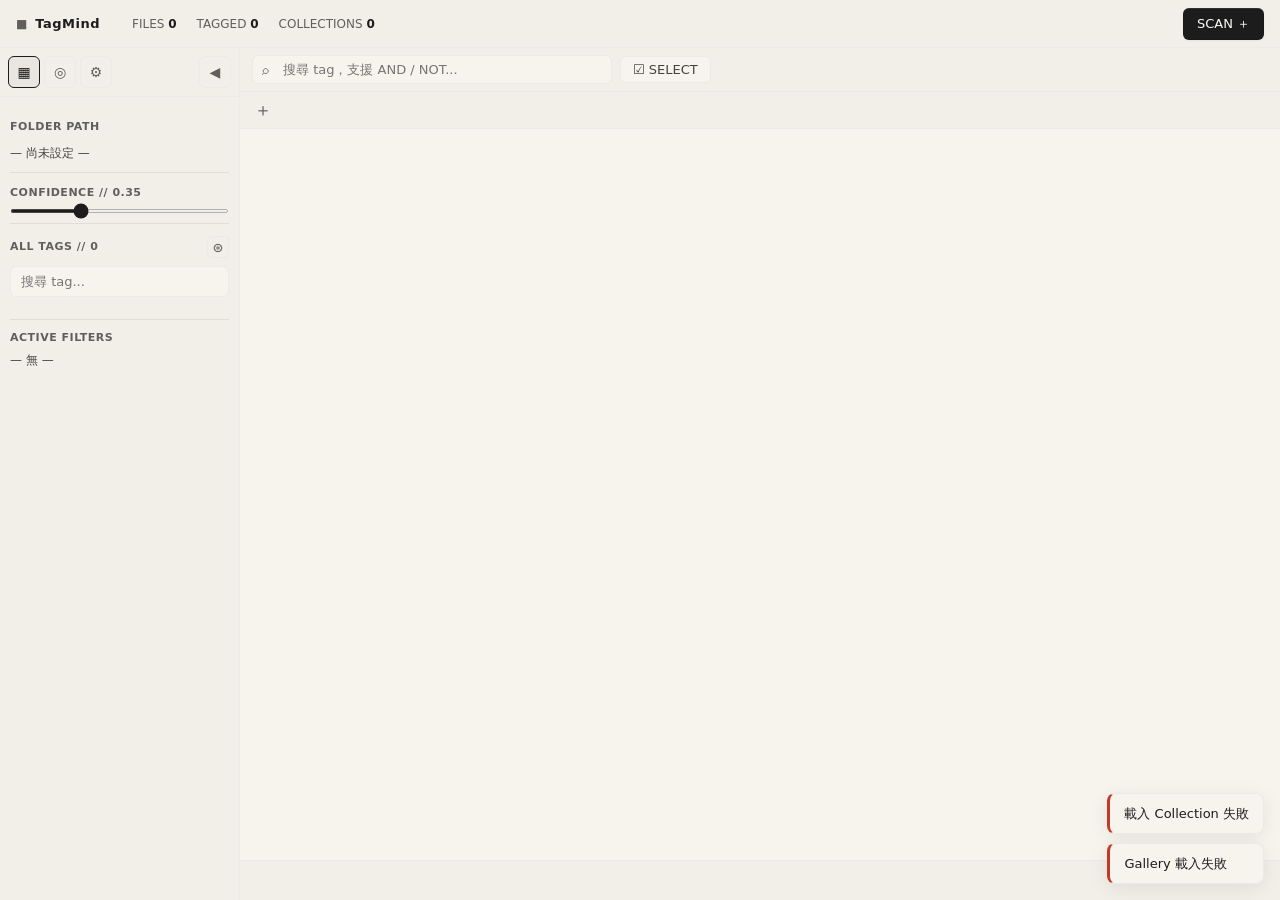
==== commit 4067925c: "feat: add UI screenshots and fix header title to TagMind" ====
--- a/static/index.html
+++ b/static/index.html
@@ -16,7 +16,7 @@
   <header class="hdr" id="header">
     <div class="hdr-logo">
       <span class="hdr-logo-mark">■</span>
-      <span class="hdr-logo-text">IMAGE TAG STUDIO</span>
+      <span class="hdr-logo-text">TagMind</span>
     </div>
     <div class="hdr-stats" id="hdrStats">
       <span class="stat">FILES <strong id="statFiles">0</strong></span>
